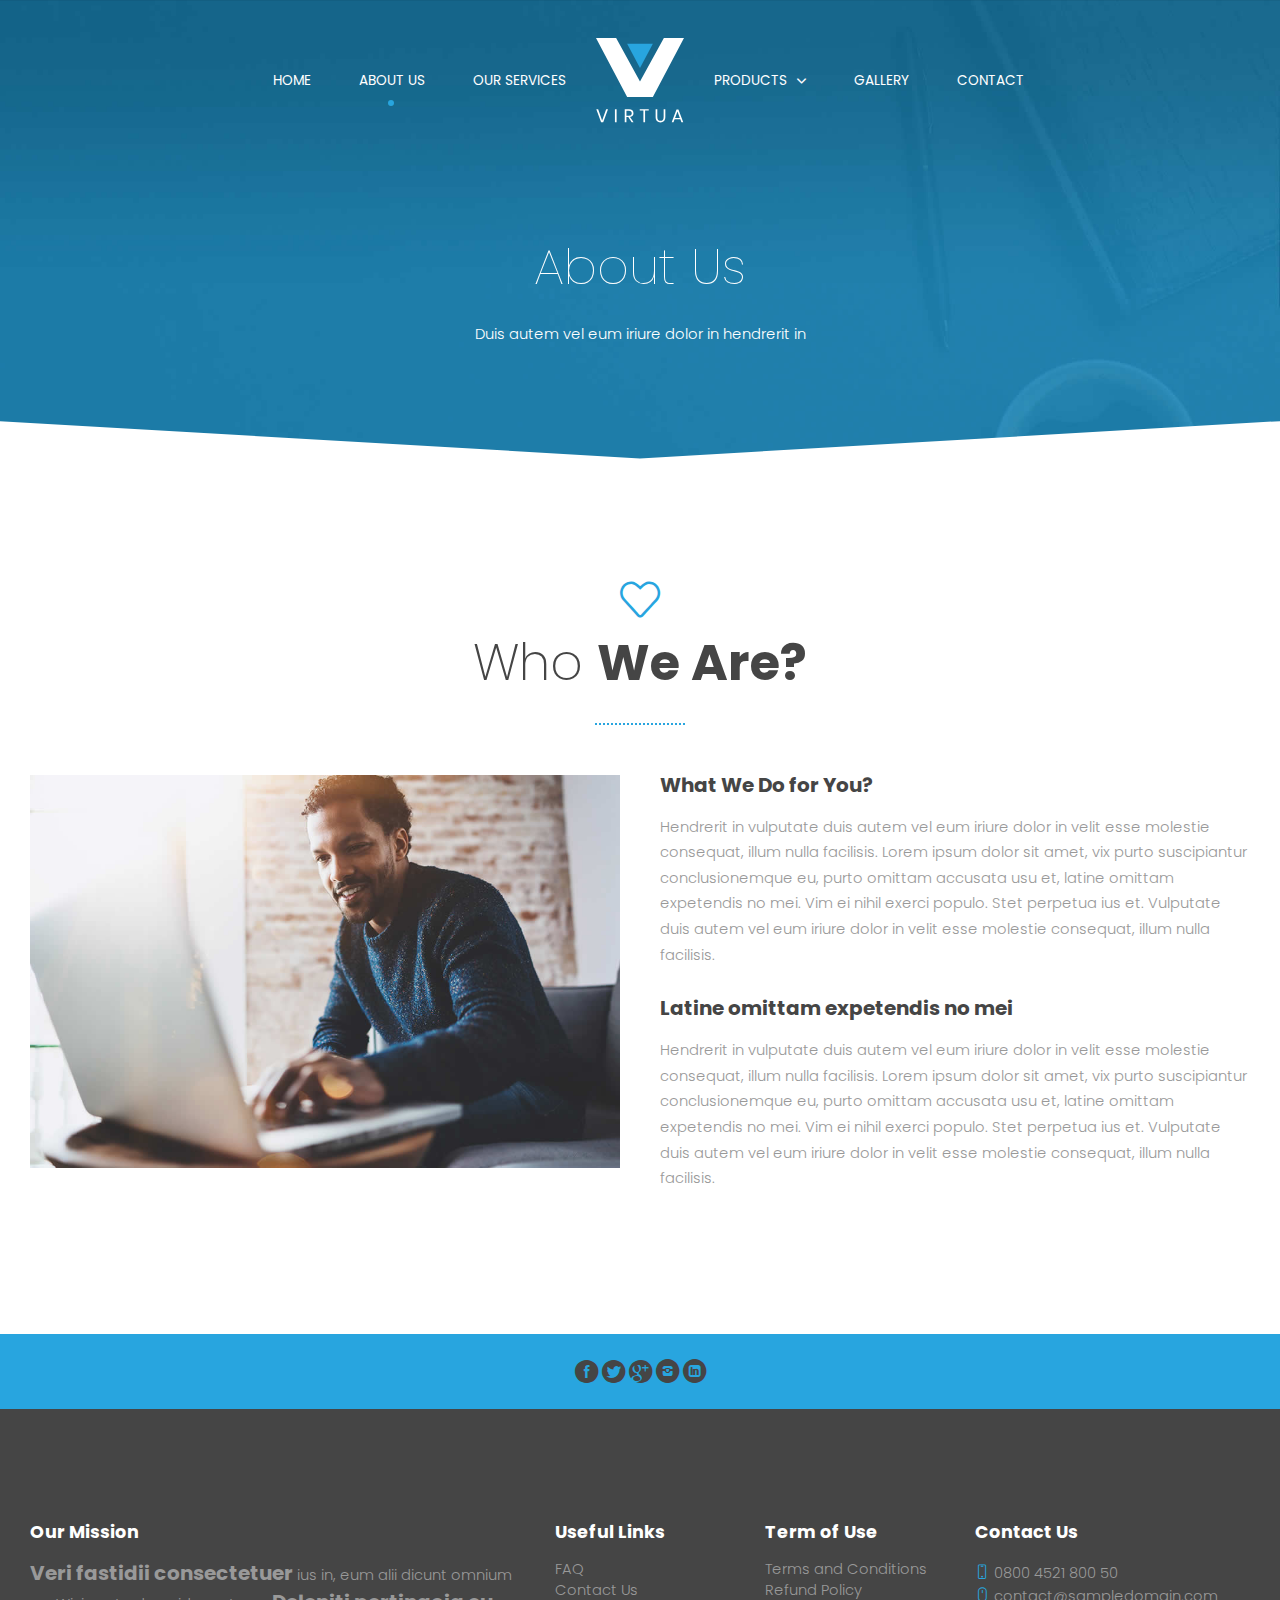
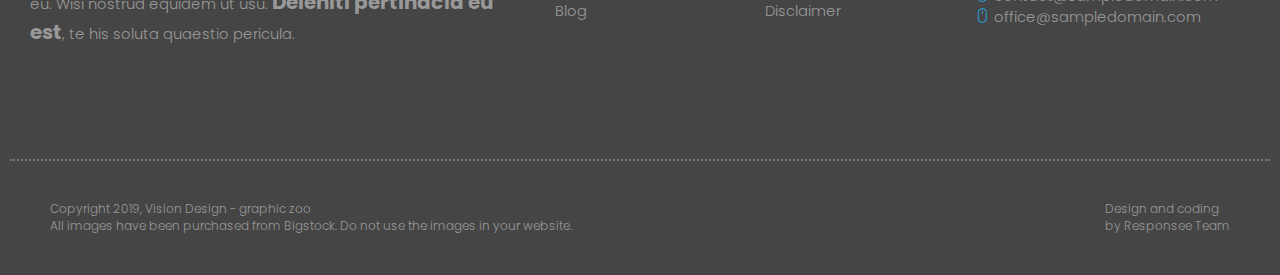
==== about-us.html @ e752de53 "Agrego los contenidos desarrollados hasta el momento" ====
<!DOCTYPE html>
<html lang="en-US">

<head>
    <meta charset="UTF-8">
    <meta name="viewport" content="width=device-width, initial-scale=1.0" />
    <title>Virtua - New Amazing HTML5 Template</title>
    <link rel="stylesheet" href="css/components.css">
    <link rel="stylesheet" href="css/icons.css">
    <link rel="stylesheet" href="css/responsee.css">
    <link rel="stylesheet" href="owl-carousel/owl.carousel.css">
    <link rel="stylesheet" href="owl-carousel/owl.theme.css">
    <link rel="stylesheet" href="css/lightcase.css">
    <!-- CUSTOM STYLE -->
    <link rel="stylesheet" href="css/template-style.css">
    <link href="https://fonts.googleapis.com/css?family=Poppins:100,200,300,400,700,900&amp;subset=latin-ext" rel="stylesheet">
    <script type="text/javascript" src="js/jquery-1.8.3.min.js"></script>
    <script type="text/javascript" src="js/jquery-ui.min.js"></script>
</head>

<body class="size-1280">
    <!-- HEADER -->
    <header role="banner" class="position-absolute">
        <!-- Top Navigation -->
        <nav class="background-transparent background-primary-dott full-width sticky">
            <div class="top-nav">
                <!-- mobile version logo -->
                <div class="logo hide-l hide-xl hide-xxl">
                    <a href="index.html" class="logo">
                        <!-- Logo White Version -->
                        <img class="logo-white" src="img/logo.svg" alt="">
                        <!-- Logo Dark Version -->
                        <img class="logo-dark" src="img/logo-dark.svg" alt="">
                    </a>
                </div>
                <p class="nav-text"></p>

                <!-- left menu items -->
                <div class="top-nav left-menu">
                    <ul class="right top-ul chevron">
                        <li><a href="index.html">Home</a></li>
                        <li><a href="about-us.html">About Us</a></li>
                        <li><a href="services.html">Our Services</a></li>
                    </ul>
                </div>

                <!-- logo -->
                <ul class="logo-menu">
                    <a href="index.html" class="logo">
                        <!-- Logo White Version -->
                        <img class="logo-white" src="img/logo.svg" alt="">
                        <!-- Logo Dark Version -->
                        <img class="logo-dark" src="img/logo-dark.svg" alt="">
                    </a>
                </ul>

                <!-- right menu items -->
                <div class="top-nav right-menu">
                    <ul class="top-ul chevron">
                        <li>
                            <a>Products</a>
                            <ul>
                                <li><a>Product 1</a></li>
                                <li><a>Product 2</a></li>
                            </ul>
                        </li>
                        <li><a href="gallery.html">Gallery</a></li>
                        <li><a href="contact.html">Contact</a></li>
                    </ul>
                </div>
            </div>
        </nav>
    </header>

    <!-- MAIN -->
    <main role="main">
        <article>
            <!-- Header -->
            <header class="section background-image text-center" style="background-image:url(img/img-05.jpg)">
                <h1 class="animated-element slow text-extra-thin text-white text-s-size-30 text-m-size-40 text-size-50 text-line-height-1 margin-bottom-30 margin-top-130">
                    About Us
                </h1>
                <p class="animated-element text-white">Duis autem vel eum iriure dolor in hendrerit in</p>

                <!-- white full width arrow object -->
                <img class="arrow-object" src="img/arrow-object-white.svg" alt="">
            </header>

            <!-- Section 1 -->
            <section class="section background-white">
                <div class="line text-center">
                    <i class="icon-sli-heart text-primary text-size-40"></i>
                    <h2 class="text-dark text-size-50 text-m-size-40">Who <b>We Are?</b></h2>
                    <hr class="break background-primary break-small break-center margin-bottom-50">
                </div>
                <div class="line">
                    <div class="margin2x">
                        <div class="m-12 l-6 margin-m-bottom-30">
                            <img src="img/img-01.jpg" alt="">
                        </div>
                        <div class="m-12 l-6">
                            <h3 class="animated-element text-strong text-size-20 text-line-height-1 margin-bottom-20">What We Do for You?</h3>
                            <p class="animated-element slow margin-bottom-30">Hendrerit in vulputate duis autem vel eum iriure dolor in velit esse molestie consequat, illum nulla facilisis. Lorem ipsum dolor sit amet, vix purto suscipiantur conclusionemque eu, purto omittam accusata usu et, latine omittam
                                expetendis no mei. Vim ei nihil exerci populo. Stet perpetua ius et. Vulputate duis autem vel eum iriure dolor in velit esse molestie consequat, illum nulla facilisis.
                            </p>

                            <h3 class="animated-element text-strong text-size-20 text-line-height-1 margin-bottom-20">Latine omittam expetendis no mei</h3>
                            <p class="animated-element slow margin-bottom-30">Hendrerit in vulputate duis autem vel eum iriure dolor in velit esse molestie consequat, illum nulla facilisis. Lorem ipsum dolor sit amet, vix purto suscipiantur conclusionemque eu, purto omittam accusata usu et, latine omittam
                                expetendis no mei. Vim ei nihil exerci populo. Stet perpetua ius et. Vulputate duis autem vel eum iriure dolor in velit esse molestie consequat, illum nulla facilisis.
                            </p>
                        </div>
                    </div>
                </div>
            </section>
        </article>
    </main>

    <!-- FOOTER -->
    <footer>
        <!-- Social -->
        <div class="background-primary padding text-center">
            <a href="/"><i class="icon-facebook_circle text-size-25 text-dark"></i></a>
            <a href="/"><i class="icon-twitter_circle text-size-25 text-dark"></i></a>
            <a href="/"><i class="icon-google_plus_circle text-size-25 text-dark"></i></a>
            <a href="/"><i class="icon-instagram_circle text-size-25 text-dark"></i></a>
            <a href="/"><i class="icon-linked_in_circle text-size-25 text-dark"></i></a>
        </div>
        <!-- Main Footer -->
        <section class="section background-dark">
            <div class="line">
                <div class="margin2x">
                    <div class="s-12 m-6 l-3 xl-5">
                        <h4 class="text-white text-strong">Our Mission</h4>
                        <p>
                            <b class="text-size-20">Veri fastidii consectetuer</b> ius in, eum alii dicunt omnium eu. Wisi nostrud equidem ut usu. <b class="text-size-20">Deleniti pertinacia eu est</b>, te his soluta quaestio pericula.
                        </p>
                    </div>
                    <div class="s-12 m-6 l-3 xl-2">
                        <h4 class="text-white text-strong margin-m-top-30">Useful Links</h4>
                        <a class="text-primary-hover" href="page.html">FAQ</a><br>
                        <a class="text-primary-hover" href="contact.html">Contact Us</a><br>
                        <a class="text-primary-hover" href="blog.html">Blog</a>
                    </div>
                    <div class="s-12 m-6 l-3 xl-2">
                        <h4 class="text-white text-strong margin-m-top-30">Term of Use</h4>
                        <a class="text-primary-hover" href="page.html">Terms and Conditions</a><br>
                        <a class="text-primary-hover" href="page.html">Refund Policy</a><br>
                        <a class="text-primary-hover" href="page.html">Disclaimer</a>
                    </div>
                    <div class="s-12 m-6 l-3 xl-3">
                        <h4 class="text-white text-strong margin-m-top-30">Contact Us</h4>
                        <p><i class="icon-sli-screen-smartphone text-primary"></i> 0800 4521 800 50</p>
                        <a class="text-primary-hover" href="mailto:contact@sampledomain.com"><i class="icon-sli-mouse text-primary"></i> contact@sampledomain.com</a><br>
                        <a class="text-primary-hover" href="mailto:office@sampledomain.com"><i class="icon-sli-mouse text-primary"></i> office@sampledomain.com</a>
                    </div>
                </div>
            </div>
        </section>
        <div class="background-dark">
            <div class="line">
                <hr class="break margin-top-bottom-0" style="border-color: #777;">
            </div>
        </div>
        <!-- Bottom Footer -->
        <section class="padding-2x background-dark full-width">
            <div class="line">
                <div class="s-12 l-6">
                    <p class="text-size-12">Copyright 2019, Vision Design - graphic zoo</p>
                    <p class="text-size-12">All images have been purchased from Bigstock. Do not use the images in your website.</p>
                </div>
                <div class="s-12 l-6">
                    <a class="right text-size-12 text-primary-hover" href="http://www.myresponsee.com" title="Responsee - lightweight responsive framework">Design and coding<br> by Responsee Team</a>
                </div>
            </div>
        </section>
    </footer>
    <script type="text/javascript" src="js/responsee.js"></script>
    <script type="text/javascript" src="owl-carousel/owl.carousel.js"></script>
    <script type="text/javascript" src="js/template-scripts.js"></script>
</body>

</html>
---- css/components.css ----
/*
 * Components CSS - v5 - 2016-07-08
 * https://www.myresponsee.com
 * Copyright 2018, Vision Design - graphic zoo
 * Free to use under the MIT license.
*/
/* Tabs */
.tab-item {
  background: none repeat scroll 0 0 #fff;
  display: none;
  padding: 1.25rem 0;
}
.tab-item.tab-active {
  display: block;
}
.tab-content > .tab-label {
  display: none;
}
.tab-nav > .tab-label {
  float:left;
}
a.tab-label, a.tab-label:link, a.tab-label:visited, a.tab-label:hover {
  background: none repeat scroll 0 0 #262626;
  color: #fff;
  margin-right: 1px;
  padding: 0.625rem 1.25rem;
  transition: background 0.20s linear 0s;
  -o-transition: background 0.20s linear 0s;
  -ms-transition: background 0.20s linear 0s;
  -moz-transition: background 0.20s linear 0s;
  -webkit-transition: background 0.20s linear 0s;
}
a.tab-label:hover,a.tab-label.active-btn {
  background: none repeat scroll 0 0 #999;
}
.tab-label.active-btn {
  cursor: default;
}
.tab-content {
  text-align: left;
}
@media screen and (max-width:768px) {    
  .tab-nav > .tab-label {
    margin: 0.5px 0;
    width: 100%;
  }
}
/* Custom forms */
form.customform input, form.customform select, form.customform textarea, form.customform button {
 font-size:0.9rem;
 font-family:inherit;
 margin-bottom:1.25rem;
} 
form.customform input, form.customform select {height: 2.7rem;}
form.customform input, form.customform textarea, form.customform select { 
 background: none repeat scroll 0 0 #F5F5F5;
 transition: background 0.20s linear 0s;
 -o-transition: background 0.20s linear 0s;
 -ms-transition: background 0.20s linear 0s;
 -moz-transition: background 0.20s linear 0s;
 -webkit-transition: background 0.20s linear 0s;
}
form.customform input:hover, form.customform textarea:hover, form.customform select:hover, form.customform input:focus, form.customform textarea:focus, form.customform select:focus {background: none repeat scroll 0 0 #fff;}
form.customform input, form.customform textarea, form.customform select {
 background: none repeat scroll 0 0 #F5F5F5;
 border: 1px solid #E0E0E0;
 padding: 0.625rem;
 width: 100%;
}
form.customform input[type="file"] {
 border: 1px solid #E0E0E0;
 height: auto;
 max-height: 2.7rem;
 min-height: 2.7rem;
 padding: 0.4rem;
 width: 100%;
}
form.customform input[type="radio"], form.customform input[type="checkbox"] {
 margin-right: 0.625rem;
 width:auto;
 padding:0;
 height:auto;
}
form.customform option {padding: 0.625rem;}
form.customform select[multiple="multiple"] {height: auto;}
form.customform button {
 width: 100%;
 background: none repeat scroll 0 0 #152732;
 border: 0 none;
 color: #fff;
 height: 2.7rem;
 padding: 0.625rem;
 cursor:pointer;
 width: 100%;
 transition: background 0.20s linear 0s;
 -o-transition: background 0.20s linear 0s;
 -ms-transition: background 0.20s linear 0s;
 -moz-transition: background 0.20s linear 0s;
 -webkit-transition: background 0.20s linear 0s;
}
/* Tooltip */
a.tooltip-container,.tooltip-container {
  border-bottom:1px dotted;
  border-bottom-color: color;
  cursor: help;
  font-weight: 600;
}
a .tooltip-content,.tooltip-content {
  background: #152732 none repeat scroll 0 0;
  color: #fff!important;
  border-radius: 3px;
  display: none;
  font-size: 0.8rem;
  font-weight: normal;
  line-height: 1.3rem;
  margin-top: -1.25rem;
  max-width: 300px;
  padding: 0.625rem;
  position: absolute;
  z-index: 10;
}
.tooltip-content::after {
  border-left: 9px solid transparent;
  border-right: 9px solid transparent;
  border-top: 7px solid #152732;
  bottom: -5px;
  clear: both;
  content: "";
  height: 0;
  left: 50%;
  margin-left: -5px;
  position: absolute;
  width: 0;
}
a.tooltip-content.tooltip-bottom,.tooltip-content.tooltip-bottom {
  margin-top: 1.25rem;
}
.tooltip-content.tooltip-bottom::after {
  border-left: 9px solid transparent;
  border-right: 9px solid transparent;
  border-top: 0;
  border-bottom: 7px solid #152732;
  top: -5px;
}
/* Buttons */
.button,a.button,a.button:link,a.button:active,a.button:visited {
  background: #777 none repeat scroll 0 0;
  border: 0;
  color: #fff;
  cursor: pointer;
  display: inline-block;
  font-size: 0.85rem;
  padding: 0.825rem 1rem;
  text-align: center;
  transition: all 0.20s linear 0s;
  -o-transition: all 0.20s linear 0s;
  -ms-transition: all 0.20s linear 0s;
  -moz-transition: all 0.20s linear 0s;
  -webkit-transition: all 0.20s linear 0s;
}
.button.rounded-btn {
  border-radius: 4px;
}
.button.rounded-full-btn {
  border-radius: 100px;
}
.button:hover {box-shadow: 0 0 10px 100px rgba(255,255,255,0.15) inset;}
.button.secondary-btn,a.button.secondary-btn,a.button.secondary-btn:link,a.button.secondary-btn:active,a.button.secondary-btn:visited {
  background: #444 none repeat scroll 0 0;
}
.button.cancel-btn,a.button.cancel-btn,a.button.cancel-btn:link,a.button.cancel-btn:active,a.button.cancel-btn:visited {
  background: #dc003a none repeat scroll 0 0;
}
.button.submit-btn,a.button.submit-btn,a.button.submit-btn:link,a.button.submit-btn:active,a.button.submit-btn:visited {
  background: #b4bf04 none repeat scroll 0 0;
}
.button.reload-btn,a.button.reload-btn,a.button.reload-btn:link,a.button.reload-btn:active,a.button.reload-btn:visited {
  background: #ff9800 none repeat scroll 0 0;
}
.button.disabled-btn {
  cursor: not-allowed!important;
  opacity: 0.2;
}
.button i {
  background: rgba(0, 0, 0, 0.1) none repeat scroll 0 0;
  border-radius: 27px;
  color: #fff!important;
  display: inline-block;
  font-size: 0.8rem;
  height: 27px;
  line-height: 27px;
  margin-right: 5px;
  width: 27px;
  transition: all 0.20s linear 0s;
  -o-transition: all 0.20s linear 0s;
  -ms-transition: all 0.20s linear 0s;
  -moz-transition: all 0.20s linear 0s;
  -webkit-transition: all 0.20s linear 0s;
}
.button:hover > i {
  background: rgba(0, 0, 0, 0.06) none repeat scroll 0 0;
}
---- css/icons.css ----
/* Icon font - MFG labs */
@font-face {
  font-family: 'mfg';
    src: url('../font/mfglabsiconset-webfont.eot');
    src: url('../font/mfglabsiconset-webfont.svg#mfg_labs_iconsetregular') format('svg'),
   		   url('../font/mfglabsiconset-webfont.eot?#iefix') format('embedded-opentype'),
         url('../font/mfglabsiconset-webfont.woff') format('woff'),
         url('../font/mfglabsiconset-webfont.ttf') format('truetype');
    font-weight: normal;
    font-style: normal;
}

.icon-cloud,
.icon-at,
.icon-plus,
.icon-minus,
.icon-arrow_up,
.icon-arrow_down,
.icon-arrow_right,
.icon-arrow_left,
.icon-chevron_down,
.icon-chevron_up,
.icon-chevron_right,
.icon-chevron_left,
.icon-reorder,
.icon-list,
.icon-reorder_square,
.icon-reorder_square_line,
.icon-coverflow,
.icon-coverflow_line,
.icon-pause,
.icon-play,
.icon-step_forward,
.icon-step_backward,
.icon-fast_forward,
.icon-fast_backward,
.icon-cloud_upload,
.icon-cloud_download,
.icon-data_science,
.icon-data_science_black,
.icon-globe,
.icon-globe_black,
.icon-math_ico,
.icon-math,
.icon-math_black,
.icon-paperplane_ico,
.icon-paperplane,
.icon-paperplane_black,
.icon-color_balance,
.icon-star,
.icon-star_half,
.icon-star_empty,
.icon-star_half_empty,
.icon-reload,
.icon-heart,
.icon-heart_broken,
.icon-hashtag,
.icon-reply,
.icon-retweet,
.icon-signin,
.icon-signout,
.icon-download,
.icon-upload,
.icon-placepin,
.icon-display_screen,
.icon-tablet,
.icon-smartphone,
.icon-connected_object,
.icon-lock,
.icon-unlock,
.icon-camera,
.icon-isight,
.icon-video_camera,
.icon-random,
.icon-message,
.icon-discussion,
.icon-calendar,
.icon-ringbell,
.icon-movie,
.icon-mail,
.icon-pen,
.icon-settings,
.icon-measure,
.icon-vector,
.icon-vector_pen,
.icon-mute_on,
.icon-mute_off,
.icon-home,
.icon-sheet,
.icon-arrow_big_right,
.icon-arrow_big_left,
.icon-arrow_big_down,
.icon-arrow_big_up,
.icon-dribbble_circle,
.icon-dribbble,
.icon-facebook_circle,
.icon-facebook,
.icon-git_circle_alt,
.icon-git_circle,
.icon-git,
.icon-octopus,
.icon-twitter_circle,
.icon-twitter,
.icon-google_plus_circle,
.icon-google_plus,
.icon-linked_in_circle,
.icon-linked_in,
.icon-instagram,
.icon-instagram_circle,
.icon-mfg_icon,
.icon-xing,
.icon-xing_circle,
.icon-mfg_icon_circle,
.icon-user,
.icon-user_male,
.icon-user_female,
.icon-users,
.icon-file_open,
.icon-file_close,
.icon-file_alt,
.icon-file_close_alt,
.icon-attachment,
.icon-check,
.icon-cross_mark,
.icon-cancel_circle,
.icon-check_circle,
.icon-magnifying,
.icon-inbox,
.icon-clock,
.icon-stopwatch,
.icon-hourglass,
.icon-trophy,
.icon-unlock_alt,
.icon-lock_alt,
.icon-arrow_doubled_right,
.icon-arrow_doubled_left,
.icon-arrow_doubled_down,
.icon-arrow_doubled_up,
.icon-link,
.icon-warning,
.icon-warning_alt,
.icon-magnifying_plus,
.icon-magnifying_minus,
.icon-white_question,
.icon-black_question,
.icon-stop,
.icon-share,
.icon-eye,
.icon-trash_can,
.icon-hard_drive,
.icon-information_black,
.icon-information_white,
.icon-printer,
.icon-letter,
.icon-soundcloud,
.icon-soundcloud_circle,
.icon-anchor,
.icon-female_sign,
.icon-male_sign,
.icon-joystick,
.icon-high_voltage,
.icon-fire,
.icon-newspaper,
.icon-chart,
.icon-spread,
.icon-spinner_1,
.icon-spinner_2,
.icon-chart_alt,
.icon-label,
.icon-brush,
.icon-refresh,
.icon-node,
.icon-node_2,
.icon-node_3,
.icon-link_2_nodes,
.icon-link_3_nodes,
.icon-link_loop_nodes,
.icon-node_size,
.icon-node_color,
.icon-layout_directed,
.icon-layout_radial,
.icon-layout_hierarchical,
.icon-node_link_direction,
.icon-node_link_short_path,
.icon-node_cluster,
.icon-display_graph,
.icon-node_link_weight,
.icon-more_node_links,
.icon-node_shape,
.icon-node_icon,
.icon-node_text,
.icon-node_link_text,
.icon-node_link_color,
.icon-node_link_shape,
.icon-credit_card,
.icon-disconnect,
.icon-graph,
.icon-new_user {
  font-family: 'mfg';
  font-style: normal;
  font-variant: normal;
  font-weight: normal;
  color:#e3e3e3;
  speak: none; 
  text-transform: none;
  /* Better Font Rendering =========== */
  -webkit-font-smoothing: antialiased;
  -moz-osx-font-smoothing: grayscale;
}
.icon2x {font-size: 2rem;}
.icon3x {font-size: 3rem;}

.icon-cloud:before { content: "\2601"; }
.icon-at:before { content: "\0040"; }
.icon-plus:before { content: "\002B"; }
.icon-minus:before { content: "\2212"; }
.icon-arrow_up:before { content: "\2191"; }
.icon-arrow_down:before { content: "\2193"; }
.icon-arrow_right:before { content: "\2192"; }
.icon-arrow_left:before { content: "\2190"; }
.icon-chevron_down:before { content: "\f004"; }
.icon-chevron_up:before { content: "\f005"; }
.icon-chevron_right:before { content: "\f006"; }
.icon-chevron_left:before { content: "\f007"; }
.icon-reorder:before { content: "\f008"; }
.icon-list:before { content: "\f009"; }
.icon-reorder_square:before { content: "\f00a"; }
.icon-reorder_square_line:before { content: "\f00b"; }
.icon-coverflow:before { content: "\f00c"; }
.icon-coverflow_line:before { content: "\f00d"; }
.icon-pause:before { content: "\f00e"; }
.icon-play:before { content: "\f00f"; }
.icon-step_forward:before { content: "\f010"; }
.icon-step_backward:before { content: "\f011"; }
.icon-fast_forward:before { content: "\f012"; }
.icon-fast_backward:before { content: "\f013"; }
.icon-cloud_upload:before { content: "\f014"; }
.icon-cloud_download:before { content: "\f015"; }
.icon-data_science:before { content: "\f016"; }
.icon-data_science_black:before { content: "\f017"; }
.icon-globe:before { content: "\f018"; }
.icon-globe_black:before { content: "\f019"; }
.icon-math_ico:before { content: "\f01a"; }
.icon-math:before { content: "\f01b"; }
.icon-math_black:before { content: "\f01c"; }
.icon-paperplane_ico:before { content: "\f01d"; }
.icon-paperplane:before { content: "\f01e"; }
.icon-paperplane_black:before { content: "\f01f"; }
.icon-color_balance:before { content: "\f020"; }
.icon-star:before { content: "\2605"; }
.icon-star_half:before { content: "\f022"; }
.icon-star_empty:before { content: "\2606"; }
.icon-star_half_empty:before { content: "\f024"; }
.icon-reload:before { content: "\f025"; }
.icon-heart:before { content: "\2665"; }
.icon-heart_broken:before { content: "\f028"; }
.icon-hashtag:before { content: "\f029"; }
.icon-reply:before { content: "\f02a"; }
.icon-retweet:before { content: "\f02b"; }
.icon-signin:before { content: "\f02c"; }
.icon-signout:before { content: "\f02d"; }
.icon-download:before { content: "\f02e"; }
.icon-upload:before { content: "\f02f"; }
.icon-placepin:before { content: "\f031"; }
.icon-display_screen:before { content: "\f032"; }
.icon-tablet:before { content: "\f033"; }
.icon-smartphone:before { content: "\f034"; }
.icon-connected_object:before { content: "\f035"; }
.icon-lock:before { content: "\F512"; }
.icon-unlock:before { content: "\F513"; }
.icon-camera:before { content: "\F4F7"; }
.icon-isight:before { content: "\f039"; }
.icon-video_camera:before { content: "\f03a"; }
.icon-random:before { content: "\f03b"; }
.icon-message:before { content: "\F4AC"; }
.icon-discussion:before { content: "\f03d"; }
.icon-calendar:before { content: "\F4C5"; }
.icon-ringbell:before { content: "\f03f"; }
.icon-movie:before { content: "\f040"; }
.icon-mail:before { content: "\2709"; }
.icon-pen:before { content: "\270F"; }
.icon-settings:before { content: "\9881"; }
.icon-measure:before { content: "\f044"; }
.icon-vector:before { content: "\f045"; }
.icon-vector_pen:before { content: "\2712"; }
.icon-mute_on:before { content: "\f047"; }
.icon-mute_off:before { content: "\f048"; }
.icon-home:before { content: "\2302"; }
.icon-sheet:before { content: "\f04a"; }
.icon-arrow_big_right:before { content: "\21C9"; }
.icon-arrow_big_left:before { content: "\21C7"; }
.icon-arrow_big_down:before { content: "\21CA"; }
.icon-arrow_big_up:before { content: "\21C8"; }
.icon-dribbble_circle:before { content: "\f04f"; }
.icon-dribbble:before { content: "\f050"; }
.icon-facebook_circle:before { content: "\f051"; }
.icon-facebook:before { content: "\f052"; }
.icon-git_circle_alt:before { content: "\f053"; }
.icon-git_circle:before { content: "\f054"; }
.icon-git:before { content: "\f055"; }
.icon-octopus:before { content: "\f056"; }
.icon-twitter_circle:before { content: "\f057"; }
.icon-twitter:before { content: "\f058"; }
.icon-google_plus_circle:before { content: "\f059"; }
.icon-google_plus:before { content: "\f05a"; }
.icon-linked_in_circle:before { content: "\f05b"; }
.icon-linked_in:before { content: "\f05c"; }
.icon-instagram:before { content: "\f05d"; }
.icon-instagram_circle:before { content: "\f05e"; }
.icon-mfg_icon:before { content: "\f05f"; }
.icon-xing:before { content: "\F532"; }
.icon-xing_circle:before { content: "\F533"; }
.icon-mfg_icon_circle:before { content: "\f060"; }
.icon-user:before { content: "\f061"; }
.icon-user_male:before { content: "\f062"; }
.icon-user_female:before { content: "\f063"; }
.icon-users:before { content: "\f064"; }
.icon-file_open:before { content: "\F4C2"; }
.icon-file_close:before { content: "\f067"; }
.icon-file_alt:before { content: "\f068"; }
.icon-file_close_alt:before { content: "\f069"; }
.icon-attachment:before { content: "\f06a"; }
.icon-check:before { content: "\2713"; }
.icon-cross_mark:before { content: "\274C"; }
.icon-cancel_circle:before { content: "\F06E"; }
.icon-check_circle:before { content: "\f06d"; }
.icon-magnifying:before { content: "\F50D"; }
.icon-inbox:before { content: "\f070"; }
.icon-clock:before { content: "\23F2"; }
.icon-stopwatch:before { content: "\23F1"; }
.icon-hourglass:before { content: "\231B"; }
.icon-trophy:before { content: "\f074"; }
.icon-unlock_alt:before { content: "\F075"; }
.icon-lock_alt:before { content: "\F510"; }
.icon-arrow_doubled_right:before { content: "\21D2"; }
.icon-arrow_doubled_left:before { content: "\21D0"; }
.icon-arrow_doubled_down:before { content: "\21D3"; }
.icon-arrow_doubled_up:before { content: "\21D1"; }
.icon-link:before { content: "\f07B"; }
.icon-warning:before { content: "\2757"; }
.icon-warning_alt:before { content: "\2755"; }
.icon-magnifying_plus:before { content: "\f07E"; }
.icon-magnifying_minus:before { content: "\f07F"; }
.icon-white_question:before { content: "\2754"; }
.icon-black_question:before { content: "\2753"; }
.icon-stop:before { content: "\f080"; }
.icon-share:before { content: "\f081"; }
.icon-eye:before { content: "\f082"; }
.icon-trash_can:before { content: "\f083"; }
.icon-hard_drive:before { content: "\f084"; }
.icon-information_black:before { content: "\f085"; }
.icon-information_white:before { content: "\f086"; }
.icon-printer:before { content: "\f087"; }
.icon-letter:before { content: "\f088"; }
.icon-soundcloud:before { content: "\f089"; }
.icon-soundcloud_circle:before { content: "\f08A"; }
.icon-anchor:before { content: "\2693"; }
.icon-female_sign:before { content: "\2640"; }
.icon-male_sign:before { content: "\2642"; }
.icon-joystick:before { content: "\F514"; }
.icon-high_voltage:before { content: "\26A1"; }
.icon-fire:before { content: "\F525"; }
.icon-newspaper:before { content: "\F4F0"; }
.icon-chart:before { content: "\F526"; }
.icon-spread:before { content: "\F527"; }
.icon-spinner_1:before { content: "\F528"; }
.icon-spinner_2:before { content: "\F529"; }
.icon-chart_alt:before { content: "\F530"; }
.icon-label:before { content: "\F531"; }
.icon-brush:before { content: "\E000"; }
.icon-refresh:before { content: "\E001"; }
.icon-node:before { content: "\E002"; }
.icon-node_2:before { content: "\E003"; }
.icon-node_3:before { content: "\E004"; }
.icon-link_2_nodes:before { content: "\E005"; }
.icon-link_3_nodes:before { content: "\E006"; }
.icon-link_loop_nodes:before { content: "\E007"; }
.icon-node_size:before { content: "\E008"; }
.icon-node_color:before { content: "\E009"; }
.icon-layout_directed:before { content: "\E010"; }
.icon-layout_radial:before { content: "\E011"; }
.icon-layout_hierarchical:before { content: "\E012"; }
.icon-node_link_direction:before { content: "\E013"; }
.icon-node_link_short_path:before { content: "\E014"; }
.icon-node_cluster:before { content: "\E015"; }
.icon-display_graph:before { content: "\E016"; }
.icon-node_link_weight:before { content: "\E017"; }
.icon-more_node_links:before { content: "\E018"; }
.icon-node_shape:before { content: "\E00A"; }
.icon-node_icon:before { content: "\E00B"; }
.icon-node_text:before { content: "\E00C"; }
.icon-node_link_text:before { content: "\E00D"; }
.icon-node_link_color:before { content: "\E00E"; }
.icon-node_link_shape:before { content: "\E00F"; }
.icon-credit_card:before { content: "\F4B3"; }
.icon-disconnect:before { content: "\F534"; }
.icon-graph:before { content: "\F535"; }
.icon-new_user:before { content: "\F536"; }


/* Icon font - Simple Line Icons */
@font-face {
  font-family: 'sli';
  src: url('../font/Simple-Line-Icons.eot?v=2.2.2');
  src: url('../font/Simple-Line-Icons.eot?v=2.2.2#iefix') format('embedded-opentype'), url('../font/Simple-Line-Icons.ttf?v=2.2.2') format('truetype'), url('../font/Simple-Line-Icons.woff2?v=2.2.2') format('woff2'), url('../font/Simple-Line-Icons.woff?v=2.2.2') format('woff'), url('../font/Simple-Line-Icons.svg?v=2.2.2#simple-line-icons') format('svg');
  font-weight: normal;
  font-style: normal;
}

.icon-sli-user,
.icon-sli-people,
.icon-sli-user-female,
.icon-sli-user-follow,
.icon-sli-user-following,
.icon-sli-user-unfollow,
.icon-sli-login,
.icon-sli-logout,
.icon-sli-emotsmile,
.icon-sli-phone,
.icon-sli-call-end,
.icon-sli-call-in,
.icon-sli-call-out,
.icon-sli-map,
.icon-sli-location-pin,
.icon-sli-direction,
.icon-sli-directions,
.icon-sli-compass,
.icon-sli-layers,
.icon-sli-menu,
.icon-sli-list,
.icon-sli-options-vertical,
.icon-sli-options,
.icon-sli-arrow-down,
.icon-sli-arrow-left,
.icon-sli-arrow-right,
.icon-sli-arrow-up,
.icon-sli-arrow-up-circle,
.icon-sli-arrow-left-circle,
.icon-sli-arrow-right-circle,
.icon-sli-arrow-down-circle,
.icon-sli-check,
.icon-sli-clock,
.icon-sli-plus,
.icon-sli-minus,
.icon-sli-close,
.icon-sli-organization,
.icon-sli-trophy,
.icon-sli-screen-smartphone,
.icon-sli-screen-desktop,
.icon-sli-plane,
.icon-sli-notebook,
.icon-sli-mustache,
.icon-sli-mouse,
.icon-sli-magnet,
.icon-sli-energy,
.icon-sli-disc,
.icon-sli-cursor,
.icon-sli-cursor-move,
.icon-sli-crop,
.icon-sli-chemistry,
.icon-sli-speedometer,
.icon-sli-shield,
.icon-sli-screen-tablet,
.icon-sli-magic-wand,
.icon-sli-hourglass,
.icon-sli-graduation,
.icon-sli-ghost,
.icon-sli-game-controller,
.icon-sli-fire,
.icon-sli-eyeglass,
.icon-sli-envelope-open,
.icon-sli-envelope-letter,
.icon-sli-bell,
.icon-sli-badge,
.icon-sli-anchor,
.icon-sli-wallet,
.icon-sli-vector,
.icon-sli-speech,
.icon-sli-puzzle,
.icon-sli-printer,
.icon-sli-present,
.icon-sli-playlist,
.icon-sli-pin,
.icon-sli-picture,
.icon-sli-handbag,
.icon-sli-globe-alt,
.icon-sli-globe,
.icon-sli-folder-alt,
.icon-sli-folder,
.icon-sli-film,
.icon-sli-feed,
.icon-sli-drop,
.icon-sli-drawer,
.icon-sli-docs,
.icon-sli-doc,
.icon-sli-diamond,
.icon-sli-cup,
.icon-sli-calculator,
.icon-sli-bubbles,
.icon-sli-briefcase,
.icon-sli-book-open,
.icon-sli-basket-loaded,
.icon-sli-basket,
.icon-sli-bag,
.icon-sli-action-undo,
.icon-sli-action-redo,
.icon-sli-wrench,
.icon-sli-umbrella,
.icon-sli-trash,
.icon-sli-tag,
.icon-sli-support,
.icon-sli-frame,
.icon-sli-size-fullscreen,
.icon-sli-size-actual,
.icon-sli-shuffle,
.icon-sli-share-alt,
.icon-sli-share,
.icon-sli-rocket,
.icon-sli-question,
.icon-sli-pie-chart,
.icon-sli-pencil,
.icon-sli-note,
.icon-sli-loop,
.icon-sli-home,
.icon-sli-grid,
.icon-sli-graph,
.icon-sli-microphone,
.icon-sli-music-tone-alt,
.icon-sli-music-tone,
.icon-sli-earphones-alt,
.icon-sli-earphones,
.icon-sli-equalizer,
.icon-sli-like,
.icon-sli-dislike,
.icon-sli-control-start,
.icon-sli-control-rewind,
.icon-sli-control-play,
.icon-sli-control-pause,
.icon-sli-control-forward,
.icon-sli-control-end,
.icon-sli-volume-1,
.icon-sli-volume-2,
.icon-sli-volume-off,
.icon-sli-calendar,
.icon-sli-bulb,
.icon-sli-chart,
.icon-sli-ban,
.icon-sli-bubble,
.icon-sli-camrecorder,
.icon-sli-camera,
.icon-sli-cloud-download,
.icon-sli-cloud-upload,
.icon-sli-envelope,
.icon-sli-eye,
.icon-sli-flag,
.icon-sli-heart,
.icon-sli-info,
.icon-sli-key,
.icon-sli-link,
.icon-sli-lock,
.icon-sli-lock-open,
.icon-sli-magnifier,
.icon-sli-magnifier-add,
.icon-sli-magnifier-remove,
.icon-sli-paper-clip,
.icon-sli-paper-plane,
.icon-sli-power,
.icon-sli-refresh,
.icon-sli-reload,
.icon-sli-settings,
.icon-sli-star,
.icon-sli-symbol-female,
.icon-sli-symbol-male,
.icon-sli-target,
.icon-sli-credit-card,
.icon-sli-paypal,
.icon-sli-social-tumblr,
.icon-sli-social-twitter,
.icon-sli-social-facebook,
.icon-sli-social-instagram,
.icon-sli-social-linkedin,
.icon-sli-social-pinterest,
.icon-sli-social-github,
.icon-sli-social-google,
.icon-sli-social-reddit,
.icon-sli-social-skype,
.icon-sli-social-dribbble,
.icon-sli-social-behance,
.icon-sli-social-foursqare,
.icon-sli-social-soundcloud,
.icon-sli-social-spotify,
.icon-sli-social-stumbleupon,
.icon-sli-social-youtube,
.icon-sli-social-dropbox {
  font-family: 'sli';
  font-style: normal;  
  font-variant: normal;
  font-weight: normal;
  color:#e3e3e3;
  speak: none;
  text-transform: none;
  /* Better Font Rendering =========== */
  -webkit-font-smoothing: antialiased;
  -moz-osx-font-smoothing: grayscale;
}
.icon-sli-user:before { content: "\e005"; }
.icon-sli-people:before { content: "\e001"; }
.icon-sli-user-female:before { content: "\e000"; }
.icon-sli-user-follow:before { content: "\e002"; }
.icon-sli-user-following:before { content: "\e003"; }
.icon-sli-user-unfollow:before { content: "\e004"; }
.icon-sli-login:before { content: "\e066"; }
.icon-sli-logout:before { content: "\e065"; }
.icon-sli-emotsmile:before { content: "\e021"; }
.icon-sli-phone:before { content: "\e600"; }
.icon-sli-call-end:before { content: "\e048"; }
.icon-sli-call-in:before { content: "\e047"; }
.icon-sli-call-out:before { content: "\e046"; }
.icon-sli-map:before { content: "\e033"; }
.icon-sli-location-pin:before { content: "\e096"; }
.icon-sli-direction:before { content: "\e042"; }
.icon-sli-directions:before { content: "\e041"; }
.icon-sli-compass:before { content: "\e045"; }
.icon-sli-layers:before { content: "\e034"; }
.icon-sli-menu:before { content: "\e601"; }
.icon-sli-list:before { content: "\e067"; }
.icon-sli-options-vertical:before { content: "\e602"; }
.icon-sli-options:before { content: "\e603"; }
.icon-sli-arrow-down:before { content: "\e604"; }
.icon-sli-arrow-left:before { content: "\e605"; }
.icon-sli-arrow-right:before { content: "\e606"; }
.icon-sli-arrow-up:before { content: "\e607"; }
.icon-sli-arrow-up-circle:before { content: "\e078"; }
.icon-sli-arrow-left-circle:before { content: "\e07a"; }
.icon-sli-arrow-right-circle:before { content: "\e079"; }
.icon-sli-arrow-down-circle:before { content: "\e07b"; }
.icon-sli-check:before { content: "\e080"; }
.icon-sli-clock:before { content: "\e081"; }
.icon-sli-plus:before { content: "\e095"; }
.icon-sli-minus:before { content: "\e615"; }
.icon-sli-close:before { content: "\e082"; }
.icon-sli-organization:before { content: "\e616"; }

.icon-sli-trophy:before { content: "\e006"; }
.icon-sli-screen-smartphone:before { content: "\e010"; }
.icon-sli-screen-desktop:before { content: "\e011"; }
.icon-sli-plane:before { content: "\e012"; }
.icon-sli-notebook:before { content: "\e013"; }
.icon-sli-mustache:before { content: "\e014"; }
.icon-sli-mouse:before { content: "\e015"; }
.icon-sli-magnet:before { content: "\e016"; }
.icon-sli-energy:before { content: "\e020"; }
.icon-sli-disc:before { content: "\e022"; }
.icon-sli-cursor:before { content: "\e06e"; }
.icon-sli-cursor-move:before { content: "\e023"; }
.icon-sli-crop:before { content: "\e024"; }
.icon-sli-chemistry:before { content: "\e026"; }
.icon-sli-speedometer:before { content: "\e007"; }
.icon-sli-shield:before { content: "\e00e"; }
.icon-sli-screen-tablet:before { content: "\e00f"; }
.icon-sli-magic-wand:before { content: "\e017"; }
.icon-sli-hourglass:before { content: "\e018"; }
.icon-sli-graduation:before { content: "\e019"; }
.icon-sli-ghost:before { content: "\e01a"; }
.icon-sli-game-controller:before { content: "\e01b"; }
.icon-sli-fire:before { content: "\e01c"; }
.icon-sli-eyeglass:before { content: "\e01d"; }
.icon-sli-envelope-open:before { content: "\e01e"; }
.icon-sli-envelope-letter:before { content: "\e01f"; }
.icon-sli-bell:before { content: "\e027"; }
.icon-sli-badge:before { content: "\e028"; }
.icon-sli-anchor:before { content: "\e029"; }
.icon-sli-wallet:before { content: "\e02a"; }
.icon-sli-vector:before { content: "\e02b"; }
.icon-sli-speech:before { content: "\e02c"; }
.icon-sli-puzzle:before { content: "\e02d"; }
.icon-sli-printer:before { content: "\e02e"; }
.icon-sli-present:before { content: "\e02f"; }
.icon-sli-playlist:before { content: "\e030"; }
.icon-sli-pin:before { content: "\e031"; }
.icon-sli-picture:before { content: "\e032"; }
.icon-sli-handbag:before { content: "\e035"; }
.icon-sli-globe-alt:before { content: "\e036"; }
.icon-sli-globe:before { content: "\e037"; }
.icon-sli-folder-alt:before { content: "\e039"; }
.icon-sli-folder:before { content: "\e089"; }
.icon-sli-film:before { content: "\e03a"; }
.icon-sli-feed:before { content: "\e03b"; }
.icon-sli-drop:before { content: "\e03e"; }
.icon-sli-drawer:before { content: "\e03f"; }
.icon-sli-docs:before { content: "\e040"; }
.icon-sli-doc:before { content: "\e085"; }
.icon-sli-diamond:before { content: "\e043"; }
.icon-sli-cup:before { content: "\e044"; }
.icon-sli-calculator:before { content: "\e049"; }
.icon-sli-bubbles:before { content: "\e04a"; }
.icon-sli-briefcase:before { content: "\e04b"; }
.icon-sli-book-open:before { content: "\e04c"; }
.icon-sli-basket-loaded:before { content: "\e04d"; }
.icon-sli-basket:before { content: "\e04e"; }
.icon-sli-bag:before { content: "\e04f"; }
.icon-sli-action-undo:before { content: "\e050"; }
.icon-sli-action-redo:before { content: "\e051"; }
.icon-sli-wrench:before { content: "\e052"; }
.icon-sli-umbrella:before { content: "\e053"; }
.icon-sli-trash:before { content: "\e054"; }
.icon-sli-tag:before { content: "\e055"; }
.icon-sli-support:before { content: "\e056"; }
.icon-sli-frame:before { content: "\e038"; }
.icon-sli-size-fullscreen:before { content: "\e057"; }
.icon-sli-size-actual:before { content: "\e058"; }
.icon-sli-shuffle:before { content: "\e059"; }
.icon-sli-share-alt:before { content: "\e05a"; }
.icon-sli-share:before { content: "\e05b"; }
.icon-sli-rocket:before { content: "\e05c"; }
.icon-sli-question:before { content: "\e05d"; }
.icon-sli-pie-chart:before { content: "\e05e"; }
.icon-sli-pencil:before { content: "\e05f"; }
.icon-sli-note:before { content: "\e060"; }
.icon-sli-loop:before { content: "\e064"; }
.icon-sli-home:before { content: "\e069"; }
.icon-sli-grid:before { content: "\e06a"; }
.icon-sli-graph:before { content: "\e06b"; }
.icon-sli-microphone:before { content: "\e063"; }
.icon-sli-music-tone-alt:before { content: "\e061"; }
.icon-sli-music-tone:before { content: "\e062"; }
.icon-sli-earphones-alt:before { content: "\e03c"; }
.icon-sli-earphones:before { content: "\e03d"; }
.icon-sli-equalizer:before { content: "\e06c"; }
.icon-sli-like:before { content: "\e068"; }
.icon-sli-dislike:before { content: "\e06d"; }
.icon-sli-control-start:before { content: "\e06f"; }
.icon-sli-control-rewind:before { content: "\e070"; }
.icon-sli-control-play:before { content: "\e071"; }
.icon-sli-control-pause:before { content: "\e072"; }
.icon-sli-control-forward:before { content: "\e073"; }
.icon-sli-control-end:before { content: "\e074"; }
.icon-sli-volume-1:before { content: "\e09f"; }
.icon-sli-volume-2:before { content: "\e0a0"; }
.icon-sli-volume-off:before { content: "\e0a1"; }
.icon-sli-calendar:before { content: "\e075"; }
.icon-sli-bulb:before { content: "\e076"; }
.icon-sli-chart:before { content: "\e077"; }
.icon-sli-ban:before { content: "\e07c"; }
.icon-sli-bubble:before { content: "\e07d"; }
.icon-sli-camrecorder:before { content: "\e07e"; }
.icon-sli-camera:before { content: "\e07f"; }
.icon-sli-cloud-download:before { content: "\e083"; }
.icon-sli-cloud-upload:before { content: "\e084"; }
.icon-sli-envelope:before { content: "\e086"; }
.icon-sli-eye:before { content: "\e087"; }
.icon-sli-flag:before { content: "\e088"; }
.icon-sli-heart:before { content: "\e08a"; }
.icon-sli-info:before { content: "\e08b"; }
.icon-sli-key:before { content: "\e08c"; }
.icon-sli-link:before { content: "\e08d"; }
.icon-sli-lock:before { content: "\e08e"; }
.icon-sli-lock-open:before { content: "\e08f"; }
.icon-sli-magnifier:before { content: "\e090"; }
.icon-sli-magnifier-add:before { content: "\e091"; }
.icon-sli-magnifier-remove:before { content: "\e092"; }
.icon-sli-paper-clip:before { content: "\e093"; }
.icon-sli-paper-plane:before { content: "\e094"; }
.icon-sli-power:before { content: "\e097"; }
.icon-sli-refresh:before { content: "\e098"; }
.icon-sli-reload:before { content: "\e099"; }
.icon-sli-settings:before { content: "\e09a"; }
.icon-sli-star:before { content: "\e09b"; }
.icon-sli-symbol-female:before { content: "\e09c"; }
.icon-sli-symbol-male:before { content: "\e09d"; }
.icon-sli-target:before { content: "\e09e"; }
.icon-sli-credit-card:before { content: "\e025"; }
.icon-sli-paypal:before { content: "\e608"; }
.icon-sli-social-tumblr:before { content: "\e00a"; }
.icon-sli-social-twitter:before { content: "\e009"; }
.icon-sli-social-facebook:before { content: "\e00b"; }
.icon-sli-social-instagram:before { content: "\e609"; }
.icon-sli-social-linkedin:before { content: "\e60a"; }
.icon-sli-social-pinterest:before { content: "\e60b"; }
.icon-sli-social-github:before { content: "\e60c"; }
.icon-sli-social-google:before { content: "\e60d"; }
.icon-sli-social-reddit:before { content: "\e60e"; }
.icon-sli-social-skype:before { content: "\e60f"; }
.icon-sli-social-dribbble:before { content: "\e00d"; }
.icon-sli-social-behance:before { content: "\e610"; }
.icon-sli-social-foursqare:before { content: "\e611"; }
.icon-sli-social-soundcloud:before { content: "\e612"; }
.icon-sli-social-spotify:before { content: "\e613"; }
.icon-sli-social-stumbleupon:before { content: "\e614"; }
.icon-sli-social-youtube:before { content: "\e008"; }
.icon-sli-social-dropbox:before { content: "\e00c"; }
---- css/responsee.css ----
/*
 * Responsee CSS - v5 - 2018-01-06
 * https://www.myresponsee.com
 * Copyright 2018, Vision Design - graphic zoo
 * Free to use under the MIT license.
*/
* {  
  -webkit-box-sizing:border-box;
  -moz-box-sizing:border-box;
  box-sizing:border-box;
  margin:0;	
}
body {
  background:none repeat scroll 0 0 #eeeeee;
  font-size:16px;
  font-family:"Open Sans",Arial,sans-serif;
  color:#444;
}
h1,h2,h3,h4,h5,h6 {
  color:#152732;
  font-weight: normal;
  line-height: 1.3;
  margin:0.5rem 0;  
}
h1 {font-size:2.7rem;}
h2 {font-size:2.2rem;}  
h3 {font-size:1.8rem;}  
h4 {font-size:1.4rem;}  
h5 {font-size:1.1rem;}  
h6 {font-size:0.9rem;}    
a, a:link, a:visited, a:hover, a:active {
  text-decoration:none;
  color:#9BB800;
  transition:color 0.20s linear 0s;
  -o-transition:color 0.20s linear 0s;
  -ms-transition:color 0.20s linear 0s;
  -moz-transition:color 0.20s linear 0s;
  -webkit-transition:color 0.20s linear 0s;
}  
a:hover {color:#B6C900;}
p,li,dl,blockquote,table,kbd {
  font-size: 0.85rem;
  line-height: 1.6;
}
b,strong {font-weight:700;}
.text-center {text-align:center!important;}
.text-right {text-align:right!important;}
img {
  border:0;
  display:block;
  height:auto;
  max-width:100%;
  width:auto;
}
.owl-item img, .full-img {
  max-width: none;
  width:100%;
}
.owl-nav div {font-family: "mfg";}  
table {
  background:none repeat scroll 0 0 #fff;
  border:1px solid #f0f0f0;
  border-collapse:collapse;
  border-spacing:0;
  text-align:left;
  width:100%;
}
table tr td, table tr th {padding:0.625rem;}
table tfoot, table thead,table tr:nth-of-type(2n) {background:none repeat scroll 0 0 #f0f0f0;}
th,table tr:nth-of-type(2n) td {border-right:1px solid #fff;}
td {border-right:1px solid #f0f0f0;}
.size-960 .line,.size-1140 .line,.size-1280 .line,.size-1520 .line {
  margin:0 auto;
  padding:0 0.625rem;
}
hr {
  border: 0;
  border-top: 1px solid #e5e5e5;
  clear:both;  
  height:0; 
  margin:2.5rem auto;
}
li {padding:0;}
ul,ol {padding-left:1.25rem;}
blockquote {
  border:2px solid #f0f0f0;
  padding:1.25rem;
}
cite {
  color:#999;
  display:block;
  font-size:0.8rem;
}
cite:before {content:"— ";}
dl dt {font-weight:700;}
dl dd {margin-bottom:0.625rem;}
dl dd:last-child {margin-bottom:0;}
abbr {cursor:help;}
abbr[title] {border-bottom:1px dotted;}
kbd {
  background: #152732 none repeat scroll 0 0;
  color: #fff;
  padding: 0.125rem 0.3125rem;
}
code, kbd, pre, samp {font-family: Menlo,Monaco,Consolas,"Courier New",monospace;}
mark {
  background: #F3F8A9 none repeat scroll 0 0;
  padding: 0.125rem 0.3125rem;
}
.size-960 .line {max-width:59.75rem;}
.size-1140 .line {max-width:71rem;}
.size-1280 .line {max-width:80rem;}
.size-1520 .line {max-width:95rem;}
.size-960.align-content-left .line,.size-1140.align-content-left .line,.size-1280.align-content-left .line,.size-1520.align-content-left .line {margin-left:0;}
form {line-height:1.4;}
nav {
  display:block;
  width:100%;
  background:#152732;
}
.line:after, nav:after, .center:after, .box:after, .margin:after, .margin2x:after {
  clear:both;
  content:".";
  display:block;
  height:0;
  line-height:0;
  overflow: hidden;
  visibility:hidden;
}
.top-nav ul {padding:0;}
.top-nav ul ul {
  position:absolute;
  background:#152732;
}
.top-nav li {
  float:left;
  list-style:none outside none;
  cursor:pointer;
}
.top-nav li a {
  color:#fff; 
  display:block;
  font-size:1rem;
  padding:1.25rem; 
}
.top-nav li ul li a {
  background:none repeat scroll 0 0 #152732;
  min-width:100%;
  padding:0.625rem;
}
.top-nav li a:hover, .aside-nav li a:hover {background:#2b4c61;}
.top-nav li ul {display:none;}
.top-nav li ul li,.top-nav li ul li ul li {
  float:none;
  list-style:none outside none;
  min-width:100%;
  padding:0;
}
.count-number {
  background: rgba(153, 153, 153, 0.25) none repeat scroll 0 0;
  border-radius: 10rem;
  color: #fff;
  display: inline-block;
  font-size: 0.7rem;
  height: 1.3rem;
  line-height: 1.3rem; 
  margin: 0 0 -0.3125rem 0.3125rem;
  text-align: center;
  width: 1.3rem;
}
ul.chevron .count-number {display:none;}
ul.chevron .submenu > a:after, ul.chevron .sub-submenu > a:after,ul.chevron .aside-submenu > a:after, ul.chevron .aside-sub-submenu > a:after {
  content:"\f004";
  display:inline-block;
  font-family:mfg;
  font-size:0.7rem;
  margin:0 0.625rem;
}
.top-nav .active-item a {background:#2b4c61;}
.aside-nav > ul > li.active-item > a:link,.aside-nav > ul > li.active-item > a:visited {
  background:#2b4c61;
  color:#fff;
}
@media screen and (min-width:769px) {
  .aside-nav .count-number {
	  margin-left:-1.25rem;	
	  float:right;	
  }
  .top-nav li:hover > ul {
	  display:block;
	  z-index:10;
  }  
  .top-nav li:hover > ul ul {
    left:100%;
    margin:-2.5rem 0;
    width:100%;
  } 
}
.nav-text,.aside-nav-text {display:none;}
.aside-nav a,.aside-nav a:link,.aside-nav a:visited,.aside-nav li > ul,.top-nav a,.top-nav a:link,.top-nav a:visited {
  transition:background 0.20s linear 0s;
  -o-transition:background 0.20s linear 0s;
  -ms-transition:background 0.20s linear 0s;
  -moz-transition:background 0.20s linear 0s;
  -webkit-transition:background 0.20s linear 0s;
}
.aside-nav ul {
  background:#e8e8e8; 
  padding:0;
}
.aside-nav li {
  list-style:none outside none;
  cursor:pointer;
}
.aside-nav li a,.aside-nav li a:link,.aside-nav li a:visited {
  color:#444;
  display:block;
  font-size:1rem;
  padding:1.25rem;
}
.aside-nav > ul > li:last-child a {border-bottom:0 none;}
.aside-nav li > ul {
  height:0;
  display:block;
  position:relative;
  background:#f4f4f4;
  border-left:solid 1px #f2f2f2;
  border-right:solid 1px #f2f2f2;
  overflow:hidden;
}
.aside-nav li ul ul {
  border:0;
  background:#fff;
}
.aside-nav ul ul a {padding:0.625rem 1.25rem;}
.aside-nav li a:link, .aside-nav li a:visited {color:#333;}
.aside-nav li li a:hover, .aside-nav li li.active-item > a, .aside-nav li li.aside-sub-submenu li a:hover {
  color:#fff;
  background:#2b4c61;
}
.aside-nav > ul > li > a:hover {color:#fff;}
.aside-nav li li a:link, .aside-nav li li a:visited {background:none;}
.aside-nav .show-aside-ul, .aside-nav .active-aside-item {height:auto;} 
nav.breadcrumb-nav {
  background:#fff;
  margin:0.625rem 0;
}
nav.breadcrumb-nav ul {
  list-style:none;
  padding:0;
}
nav.breadcrumb-nav ul li {float:left;}
nav.breadcrumb-nav ul li a:hover {text-decoration:underline;}
.breadcrumb-nav i {color:#B6C900;}
nav.breadcrumb-nav ul li:after {
  content:"/";
  margin:0 9px;
  color:#c8c7c7;
}
nav.breadcrumb-nav ul li:last-child:after {content:"";}
.slide-content, .slide-nav {
  transition:all 0.10s linear 0s;
  -o-transition:all 0.10s linear 0s;
  -ms-transition:all 0.10s linear 0s;
  -moz-transition:all 0.10s linear 0s;
  -webkit-transition:all 0.10s linear 0s;
}
.slide-content {
  float:left;
  width:calc(100% - 60px);  
}
.aside-nav.slide-nav {
  background:#1c3849;
  bottom:0; 
  right:0;
  top:0;
  margin-right:-180px;     
  overflow-y:auto;
  padding-top:0.625rem;
  position:fixed;
  width:240px;
  z-index:2;
}
.aside-nav.slide-nav > ul {
  background:#1c3849;
  opacity:0;
  transition:all 0.20s linear 0s;
  -o-transition:all 0.20s linear 0s;
  -ms-transition:all 0.20s linear 0s;
  -moz-transition:all 0.20s linear 0s;
  -webkit-transition:all 0.20s linear 0s;
}
.aside-nav.slide-nav li a, .aside-nav.slide-nav li a:link, .aside-nav.slide-nav li a:visited {
  color:#fff;
  display:block;
  font-size:0.9rem;
  padding:0.625rem 1.25rem;
  border-bottom:0;
}
.aside-nav.slide-nav li a:hover {
  background:#152732!important;
  color:#fff!important;
}
.aside-nav.slide-nav li > ul {
  background:#2b4c61;
  border-left:0;
  border-right:0;
}
.aside-nav.slide-nav li > ul ul {
  background:#456274;
  border-left:0;
  border-right:0;
}
.slide-nav-button {
  background:#152732;
  cursor:pointer;
  position:fixed;
  top:0;
  right:0;
  bottom:0;
  width:60px;
  z-index:3;
}
.active-slide-nav .slide-content {margin-left:-240px;}
.active-slide-nav .slide-nav {margin-right:60px;}
.slide-to-left .slide-content {float:right;}
.slide-to-left .slide-nav {
  left:0;
  margin-right:0; 
  margin-left:-180px;    
}
.slide-to-left .slide-nav-button {left:0;}
.slide-to-left.active-slide-nav .slide-content {
  margin-right:-240px;
  margin-left:0;
}
.slide-to-left.active-slide-nav .slide-nav {
  margin-right:0;
  margin-left:60px;
}
.active-slide-nav .slide-nav ul {opacity:1;}
.nav-icon {
  padding:0.9rem;
  width:100%;
}
.nav-icon:after,.nav-icon:before,.nav-icon div {
  background-color:#fff;
  border-radius:3px;
  content:'';
  display:block;
  height:3px;
  margin:6px 0;
  transition:all 0.2s ease-in-out;
  -moz-transition:all 0.2s ease-in-out;
  -webkit-transition:all 0.2s ease-in-out;
}
.active-slide-nav .nav-icon:before {
  transform:translateY(9px) rotate(135deg);
  -moz-transform:translateY(9px) rotate(135deg);
  -webkit-transform:translateY(9px) rotate(135deg);
}
.active-slide-nav .nav-icon:after {
  transform:translateY(-9px) rotate(-135deg);
  -moz-transform:translateY(-9px) rotate(-135deg);
  -webkit-transform:translateY(-9px) rotate(-135deg);
}
.active-slide-nav .nav-icon div {
  transform:scale(0);
  -moz-transform:scale(0);
  -webkit-transform:scale(0);  
}
.active-slide-nav {overflow-x:hidden;} 
.padding {
  display:list-item;
  list-style:none outside none;
  padding:0.625rem;
}
.margin,.margin2x {display: block;}
.margin {margin:0 -0.625rem;}
.margin2x {margin:0 -1.25rem;}
.line {clear:left;}
.line .line {padding:0;}
.hide-xxl {display:none!important;}
.box {
  background:none repeat scroll 0 0 #fff;
  display:block;
  padding:1.25rem;
  width:100%;
}
.margin-bottom {margin-bottom:1.25rem;}
.margin-bottom2x {margin-bottom:2.5rem;}
.s-1,.s-2,.s-five,.s-3,.s-4,.s-5,.s-6,.s-7,.s-8,.s-9,.s-10,.s-11,.s-12,.m-1,.m-2,.m-five,.m-3,.m-4,.m-5,.m-6,.m-7,.m-8,.m-9,.m-10,.m-11,.m-12,.l-1,.l-2,.l-five,.l-3,.l-4,.l-5,.l-6,.l-7,.l-8,.l-9,.l-10,.l-11,.l-12,.xl-1,.xl-2,.xl-five,.xl-3,.xl-4,.xl-5,.xl-6,.xl-7,.xl-8,.xl-9,.xl-10,.xl-11,.xl-12,.xxl-1,.xxl-2,.xxl-five,.xxl-3,.xxl-4,.xxl-5,.xxl-6,.xxl-7,.xxl-8,.xxl-9,.xxl-10,.xxl-11,.xxl-12 {
  float:left;
  position:static;
}
.xxl-offset-1 {margin-left:8.3333%;}
.xxl-offset-2 {margin-left:16.6666%;}
.xxl-offset-five {margin-left:20%;}
.xxl-offset-3 {margin-left:25%;}
.xxl-offset-4 {margin-left:33.3333%;}
.xxl-offset-5 {margin-left:41.6666%;}
.xxl-offset-6 {margin-left:50%;}
.xxl-offset-7 {margin-left:58.3333%;}
.xxl-offset-8 {margin-left:66.6666%;}
.xxl-offset-9 {margin-left:75%;}
.xxl-offset-10 {margin-left:83.3333%;}
.xxl-offset-11 {margin-left:91.6666%;}
.xxl-offset-12 {margin-left:100%;} 
.margin > .s-1,.margin > .s-2,.margin > .s-five,.margin > .s-3,.margin > .s-4,.margin > .s-5,.margin > .s-6,.margin > .s-7,.margin > .s-8,.margin > .s-9,.margin > .s-10,.margin > .s-11,.margin > .s-12,
.margin > .m-1,.margin > .m-2,.margin > .m-five,.margin > .m-3,.margin > .m-4,.margin > .m-5,.margin > .m-6,.margin > .m-7,.margin > .m-8,.margin > .m-9,.margin > .m-10,.margin > .m-11,.margin > .m-12,
.margin > .l-1,.margin > .l-2,.margin > .l-five,.margin > .l-3,.margin > .l-4,.margin > .l-5,.margin > .l-6,.margin > .l-7,.margin > .l-8,.margin > .l-9,.margin > .l-10,.margin > .l-11,.margin > .l-12,
.margin > .xl-1,.margin > .xl-2,.margin > .xl-five,.margin > .xl-3,.margin > .xl-4,.margin > .xl-5,.margin > .xl-6,.margin > .xl-7,.margin > .xl-8,.margin > .xl-9,.margin > .xl-10,.margin > .xl-11,.margin > .xl-12,
.margin > .xxl-1,.margin > .xxl-2,.margin > .xxl-five,.margin > .xxl-3,.margin > .xxl-4,.margin > .xxl-5,.margin > .xxl-6,.margin > .xxl-7,.margin > .xxl-8,.margin > .xxl-9,.margin > .xxl-10,.margin > .xxl-11,.margin > .xxl-12 {padding:0 0.625rem;}
.margin2x > .s-1,.margin2x > .s-2,.margin2x > .s-five,.margin2x > .s-3,.margin2x > .s-4,.margin2x > .s-5,.margin2x > .s-6,.margin2x > .s-7,.margin2x > .s-8,.margin2x > .s-9,.margin2x > .s-10,.margin2x > .s-11,.margin2x > .s-12,
.margin2x > .m-1,.margin2x > .m-2,.margin2x > .m-five,.margin2x > .m-3,.margin2x > .m-4,.margin2x > .m-5,.margin2x > .m-6,.margin2x > .m-7,.margin2x > .m-8,.margin2x > .m-9,.margin2x > .m-10,.margin2x > .m-11,.margin2x > .m-12,
.margin2x > .l-1,.margin2x > .l-2,.margin2x > .l-five,.margin2x > .l-3,.margin2x > .l-4,.margin2x > .l-5,.margin2x > .l-6,.margin2x > .l-7,.margin2x > .l-8,.margin2x > .l-9,.margin2x > .l-10,.margin2x > .l-11,.margin2x > .l-12,
.margin2x > .xl-1,.margin2x > .xl-2,.margin2x > .xl-five,.margin2x > .xl-3,.margin2x > .xl-4,.margin2x > .xl-5,.margin2x > .xl-6,.margin2x > .xl-7,.margin2x > .xl-8,.margin2x > .xl-9,.margin2x > .xl-10,.margin2x > .xl-11,.margin2x > .xl-12,
.margin2x > .xxl-1,.margin2x > .xxl-2,.margin2x > .xxl-five,.margin2x > .xxl-3,.margin2x > .xxl-4,.margin2x > .xxl-5,.margin2x > .xxl-6,.margin2x > .xxl-7,.margin2x > .xxl-8,.margin2x > .xxl-9,.margin2x > .xxl-10,.margin2x > .xxl-11,.margin2x > .xxl-12 {padding:0 1.25rem;}
.s-1 {width:8.3333%;}
.s-2 {width:16.6666%;}
.s-five {width:20%;}
.s-3 {width:25%;}
.s-4 {width:33.3333%;}
.s-5 {width:41.6666%;}
.s-6 {width:50%;}
.s-7 {width:58.3333%;}
.s-8 {width:66.6666%;}
.s-9 {width:75%;}
.s-10 {width:83.3333%;}
.s-11 {width:91.6666%;}
.s-12 {width:100%;}
.m-1 {width:8.3333%;}
.m-2 {width:16.6666%;}
.m-five {width:20%;}
.m-3 {width:25%;}
.m-4 {width:33.3333%;}
.m-5 {width:41.6666%;}
.m-6 {width:50%;}
.m-7 {width:58.3333%;}
.m-8 {width:66.6666%;}
.m-9 {width:75%;}
.m-10 {width:83.3333%;}
.m-11 {width:91.6666%;}
.m-12 {width:100%;}
.l-1 {width:8.3333%;}
.l-2 {width:16.6666%;}
.l-five {width:20%;}
.l-3 {width:25%;}
.l-4 {width:33.3333%;}
.l-5 {width:41.6666%;}
.l-6 {width:50%;}
.l-7 {width:58.3333%;}
.l-8 {width:66.6666%;}
.l-9 {width:75%;}
.l-10 {width:83.3333%;}
.l-11 {width:91.6666%;}
.l-12 {width:100%;}
.xl-1 {width:8.3333%;}
.xl-2 {width:16.6666%;}
.xl-five {width:20%;}
.xl-3 {width:25%;}
.xl-4 {width:33.3333%;}
.xl-5 {width:41.6666%;}
.xl-6 {width:50%;}
.xl-7 {width:58.3333%;}
.xl-8 {width:66.6666%;}
.xl-9 {width:75%;}
.xl-10 {width:83.3333%;}
.xl-11 {width:91.6666%;}
.xl-12 {width:100%;}
.xxl-1 {width:8.3333%;}
.xxl-2 {width:16.6666%;}
.xxl-five {width:20%;}
.xxl-3 {width:25%;}
.xxl-4 {width:33.3333%;}
.xxl-5 {width:41.6666%;}
.xxl-6 {width:50%;}
.xxl-7 {width:58.3333%;}
.xxl-8 {width:66.6666%;}
.xxl-9 {width:75%;}
.xxl-10 {width:83.3333%;}
.xxl-11 {width:91.6666%;}
.xxl-12 {width:100%;}
.right {float:right;}
.left {float:left;} 

@media screen and (max-width:1366px) {
  .hide-xxl,.hide-l,.hide-m,.hide-s {display:initial!important;}
  .hide-xl {display:none!important;}
  .size-960,.size-1140,.size-1280,.size-1520 {max-width:1366px;}
  .xxl-offset-1,.xxl-offset-2,.xxl-offset-five,.xxl-offset-3,.xxl-offset-4,.xxl-offset-5,.xxl-offset-6,.xxl-offset-7,.xxl-offset-8,.xxl-offset-9,.xxl-offset-10,.xxl-offset-11,.xxl-offset-12 {margin-left:0;}
  .xl-offset-1 {margin-left:8.3333%;}
  .xl-offset-2 {margin-left:16.6666%;}
  .xl-offset-five {margin-left:20%;}
  .xl-offset-3 {margin-left:25%;}
  .xl-offset-4 {margin-left:33.3333%;}
  .xl-offset-5 {margin-left:41.6666%;}
  .xl-offset-6 {margin-left:50%;}
  .xl-offset-7 {margin-left:58.3333%;}
  .xl-offset-8 {margin-left:66.6666%;}
  .xl-offset-9 {margin-left:75%;}
  .xl-offset-10 {margin-left:83.3333%;}
  .xl-offset-11 {margin-left:91.6666%;}
  .xl-offset-12 {margin-left:100%;} 
  .xxl-1 {width:8.3333%;}
  .xxl-2 {width:16.6666%;}
  .xxl-five {width:20%;}
  .xxl-3 {width:25%;}
  .xxl-4 {width:33.3333%;}
  .xxl-5 {width:41.6666%;}
  .xxl-6 {width:50%;}
  .xxl-7 {width:58.3333%;}
  .xxl-8 {width:66.6666%;}
  .xxl-9 {width:75%;}
  .xxl-10 {width:83.3333%;}
  .xxl-11 {width:91.6666%;}
  .xxl-12 {width:100%;}
  .s-1 {width:8.3333%;}
  .s-2 {width:16.6666%;}
  .s-five {width:20%;}
  .s-3 {width:25%;}
  .s-4 {width:33.3333%;}
  .s-5 {width:41.6666%;}
  .s-6 {width:50%;}
  .s-7 {width:58.3333%;}
  .s-8 {width:66.6666%;}
  .s-9 {width:75%;}
  .s-10 {width:83.3333%;}
  .s-11 {width:91.6666%;}
  .s-12 {width:100%}
  .m-1 {width:8.3333%;}
  .m-2 {width:16.6666%;}
  .m-five {width:20%;}
  .m-3 {width:25%;}
  .m-4 {width:33.3333%;}
  .m-5 {width:41.6666%;}
  .m-6 {width:50%;}
  .m-7 {width:58.3333%;}
  .m-8 {width:66.6666%;}
  .m-9 {width:75%;}
  .m-10 {width:83.3333%;}
  .m-11 {width:91.6666%;}
  .m-12 {width:100%}
  .l-1 {width:8.3333%;}
  .l-2 {width:16.6666%;}
  .l-five {width:20%;}
  .l-3 {width:25%;}
  .l-4 {width:33.3333%;}
  .l-5 {width:41.6666%;}
  .l-6 {width:50%;}
  .l-7 {width:58.3333%;}
  .l-8 {width:66.6666%;}
  .l-9 {width:75%;}
  .l-10 {width:83.3333%;}
  .l-11 {width:91.6666%;}
  .l-12 {width:100%;}
  .xl-1 {width:8.3333%;}
  .xl-2 {width:16.6666%;}
  .xl-five {width:20%;}
  .xl-3 {width:25%;}
  .xl-4 {width:33.3333%;}
  .xl-5 {width:41.6666%;}
  .xl-6 {width:50%;}
  .xl-7 {width:58.3333%;}
  .xl-8 {width:66.6666%;}
  .xl-9 {width:75%;}
  .xl-10 {width:83.3333%;}
  .xl-11 {width:91.6666%;}
  .xl-12 {width:100%;}
}

@media screen and (max-width:1140px) {
  .hide-xxl,.hide-xl,.hide-m,.hide-s {display:initial!important;}
  .hide-l {display:none!important;}
  .size-960,.size-1140,.size-1280,.size-1520 {max-width:1140px;}
  .xl-offset-1,.xl-offset-2,.xl-offset-five,.xl-offset-3,.xl-offset-4,.xl-offset-5,.xl-offset-6,.xl-offset-7,.xl-offset-8,.xl-offset-9,.xl-offset-10,.xl-offset-11,.xl-offset-12 {margin-left:0;}
  .l-offset-1 {margin-left:8.3333%;}
  .l-offset-2 {margin-left:16.6666%;}
  .l-offset-five {margin-left:20%;}
  .l-offset-3 {margin-left:25%;}
  .l-offset-4 {margin-left:33.3333%;}
  .l-offset-5 {margin-left:41.6666%;}
  .l-offset-6 {margin-left:50%;}
  .l-offset-7 {margin-left:58.3333%;}
  .l-offset-8 {margin-left:66.6666%;}
  .l-offset-9 {margin-left:75%;}
  .l-offset-10 {margin-left:83.3333%;}
  .l-offset-11 {margin-left:91.6666%;}
  .l-offset-12 {margin-left:100%;}
  .xxl-1 {width:8.3333%;}
  .xxl-2 {width:16.6666%;}
  .xxl-five {width:20%;}
  .xxl-3 {width:25%;}
  .xxl-4 {width:33.3333%;}
  .xxl-5 {width:41.6666%;}
  .xxl-6 {width:50%;}
  .xxl-7 {width:58.3333%;}
  .xxl-8 {width:66.6666%;}
  .xxl-9 {width:75%;}
  .xxl-10 {width:83.3333%;}
  .xxl-11 {width:91.6666%;}
  .xxl-12 {width:100%;} 
  .xl-1 {width:8.3333%;}
  .xl-2 {width:16.6666%;}
  .xl-five {width:20%;}
  .xl-3 {width:25%;}
  .xl-4 {width:33.3333%;}
  .xl-5 {width:41.6666%;}
  .xl-6 {width:50%;}
  .xl-7 {width:58.3333%;}
  .xl-8 {width:66.6666%;}
  .xl-9 {width:75%;}
  .xl-10 {width:83.3333%;}
  .xl-11 {width:91.6666%;}
  .xl-12 {width:100%;}
  .s-1 {width:8.3333%;}
  .s-2 {width:16.6666%;}
  .s-five {width:20%;}
  .s-3 {width:25%;}
  .s-4 {width:33.3333%;}
  .s-5 {width:41.6666%;}
  .s-6 {width:50%;}
  .s-7 {width:58.3333%;}
  .s-8 {width:66.6666%;}
  .s-9 {width:75%;}
  .s-10 {width:83.3333%;}
  .s-11 {width:91.6666%;}
  .s-12 {width:100%}
  .m-1 {width:8.3333%;}
  .m-2 {width:16.6666%;}
  .m-five {width:20%;}
  .m-3 {width:25%;}
  .m-4 {width:33.3333%;}
  .m-5 {width:41.6666%;}
  .m-6 {width:50%;}
  .m-7 {width:58.3333%;}
  .m-8 {width:66.6666%;}
  .m-9 {width:75%;}
  .m-10 {width:83.3333%;}
  .m-11 {width:91.6666%;}
  .m-12 {width:100%}
  .l-1 {width:8.3333%;}
  .l-2 {width:16.6666%;}
  .l-five {width:20%;}
  .l-3 {width:25%;}
  .l-4 {width:33.3333%;}
  .l-5 {width:41.6666%;}
  .l-6 {width:50%;}
  .l-7 {width:58.3333%;}
  .l-8 {width:66.6666%;}
  .l-9 {width:75%;}
  .l-10 {width:83.3333%;}
  .l-11 {width:91.6666%;}
  .l-12 {width:100%;}
}
 
@media screen and (max-width:768px) {
  .size-960,.size-1140,.size-1280,.size-1520 {max-width:768px;}
  .hide-xxl,.hide-xl,.hide-l,.hide-s {display:initial!important;}
  .hide-m {display:none!important;}
  nav {
    display:block;
    cursor:pointer;
    line-height:3;
  }
  .top-nav li a {background:none repeat scroll 0 0 #1c3849;}
  .top-nav > ul {
    height:0;
    max-width:100%;
    overflow:hidden;
    position:relative;
    z-index:999;
  }
  .top-nav > ul.show-menu,.aside-nav.minimize-on-small > ul.show-menu {height:auto;}
  .top-nav ul ul {
    left:0;
    margin-top:0;
    position:relative;
    right:0;
  } 
  .top-nav li ul li a {min-width:100%;}
  .top-nav li {
    float:none;
    list-style:none outside none;
    padding:0;
  }
  .top-nav li a {
    color:#fff;
    display:block;
    padding:1.25rem 0.625rem;
    text-align:center;
    text-decoration:none;
  }
  .top-nav li a:hover {
    background:none repeat scroll 0 0 #152732;
    color:#fff;
  }
  .top-nav li ul,.top-nav li ul li ul {
    display:block;  
    overflow:hidden; 
    height:0;   
  } 
  .top-nav > ul ul.show-ul {
    display:block;
    height:auto;  
  }
  .top-nav li ul li a {
    background:none repeat scroll 0 0 #2b4c61;
    padding:0.625rem;
  }
  .top-nav li ul li ul li a { background:none repeat scroll 0 0 #456274;}
  .nav-text {
    color:#fff;
    display:block;
    font-size:1.2rem;
    line-height:3;
    margin-right:0.625rem;
    max-width:100%;
    text-align:center;
    vertical-align:middle;
  }
  .nav-text:after {
    content:"\f008";
    font-family:"mfg";
    font-size:1.1rem;
    margin-left:0.5rem;
    text-align:right;
  }
  .l-offset-1,.l-offset-2,.l-offset-five,.l-offset-3,.l-offset-4,.l-offset-5,.l-offset-6,.l-offset-7,.l-offset-8,.l-offset-9,.l-offset-10,.l-offset-11,.l-offset-12,
  .xl-offset-1,.xl-offset-2,.xl-offset-five,.xl-offset-3,.xl-offset-4,.xl-offset-5,.xl-offset-6,.xl-offset-7,.xl-offset-8,.xl-offset-9,.xl-offset-10,.xl-offset-11,.xl-offset-12,
  .xxl-offset-1,.xxl-offset-2,.xxl-offset-five,.xxl-offset-3,.xxl-offset-4,.xxl-offset-5,.xxl-offset-6,.xxl-offset-7,.xxl-offset-8,.xxl-offset-9,.xxl-offset-10,.xxl-offset-11,.xxl-offset-12 {margin-left:0;}
  .m-offset-1 {margin-left:8.3333%;}
  .m-offset-2 {margin-left:16.6666%;}
  .m-offset-five {margin-left:20%;}
  .m-offset-3 {margin-left:25%;}
  .m-offset-4 {margin-left:33.3333%;}
  .m-offset-5 {margin-left:41.6666%;}
  .m-offset-6 {margin-left:50%;}
  .m-offset-7 {margin-left:58.3333%;}
  .m-offset-8 {margin-left:66.6666%;}
  .m-offset-9 {margin-left:75%;}
  .m-offset-10 {margin-left:83.3333%;}
  .m-offset-11 {margin-left:91.6666%;}
  .m-offset-12 {margin-left:100%;}
  .xxl-1 {width:8.3333%;}
  .xxl-2 {width:16.6666%;}
  .xxl-five {width:20%;}
  .xxl-3 {width:25%;}
  .xxl-4 {width:33.3333%;}
  .xxl-5 {width:41.6666%;}
  .xxl-6 {width:50%;}
  .xxl-7 {width:58.3333%;}
  .xxl-8 {width:66.6666%;}
  .xxl-9 {width:75%;}
  .xxl-10 {width:83.3333%;}
  .xxl-11 {width:91.6666%;}
  .xxl-12 {width:100%;}
  .xl-1 {width:8.3333%;}
  .xl-2 {width:16.6666%;}
  .xl-five {width:20%;}
  .xl-3 {width:25%;}
  .xl-4 {width:33.3333%;}
  .xl-5 {width:41.6666%;}
  .xl-6 {width:50%;}
  .xl-7 {width:58.3333%;}
  .xl-8 {width:66.6666%;}
  .xl-9 {width:75%;}
  .xl-10 {width:83.3333%;}
  .xl-11 {width:91.6666%;}
  .xl-12 {width:100%;} 
  .l-1 {width:8.3333%;}
  .l-2 {width:16.6666%;}
  .l-five {width:20%;}
  .l-3 {width:25%;}
  .l-4 {width:33.3333%;}
  .l-5 {width:41.6666%;}
  .l-6 {width:50%;}
  .l-7 {width:58.3333%;}
  .l-8 {width:66.6666%;}
  .l-9 {width:75%;}
  .l-10 {width:83.3333%;}
  .l-11 {width:91.6666%;}
  .l-12 {width:100%;}
  .s-1 {width:8.3333%;}
  .s-2 {width:16.6666%;}
  .s-five {width:20%;}
  .s-3 {width:25%;}
  .s-4 {width:33.3333%;}
  .s-5 {width:41.6666%;}
  .s-6 {width:50%;}
  .s-7 {width:58.3333%;}
  .s-8 {width:66.6666%;}
  .s-9 {width:75%;}
  .s-10 {width:83.3333%;}
  .s-11 {width:91.6666%;}
  .s-12 {width:100%}
  .m-1 {width:8.3333%;}
  .m-2 {width:16.6666%;}
  .m-five {width:20%;}
  .m-3 {width:25%;}
  .m-4 {width:33.3333%;}
  .m-5 {width:41.6666%;}
  .m-6 {width:50%;}
  .m-7 {width:58.3333%;}
  .m-8 {width:66.6666%;}
  .m-9 {width:75%;}
  .m-10 {width:83.3333%;}
  .m-11 {width:91.6666%;}
  .m-12 {width:100%}
}

@media screen and (max-width:480px) {
  .size-960,.size-1140,.size-1280,.size-1520 {max-width:480px;}
  .aside-nav li a {text-align: center;}
  .minimize-on-small .aside-nav-text {
    background:#152732 none repeat scroll 0 0;
    color:#fff;
    cursor:pointer;
    display:block;
    font-size:1.2rem;
    line-height:3;
    max-width:100%;
    padding-right:0.625rem;
    text-align:center;
    vertical-align:middle;
  }
  .aside-nav-text:after {
    content:"\f008";
    font-family:"mfg";
    font-size:1.1rem;
    margin-left:0.5rem;
    text-align:right;
  }
  .aside-nav.minimize-on-small > ul {
    height:0;
    overflow:hidden;
  }
  .hide-xxl,.hide-xl,.hide-l,.hide-m {display:initial!important;}
  .hide-s {display:none!important;}
  .count-number {margin-right:-1.25rem;} 
  .m-offset-1,.m-offset-2,.m-offset-five,.m-offset-3,.m-offset-4,.m-offset-5,.m-offset-6,.m-offset-7,.m-offset-8,.m-offset-9,.m-offset-10,.m-offset-11,.m-offset-12,
  .l-offset-1,.l-offset-2,.l-offset-five,.l-offset-3,.l-offset-4,.l-offset-5,.l-offset-6,.l-offset-7,.l-offset-8,.l-offset-9,.l-offset-10,.l-offset-11,.l-offset-12,
  .xl-offset-1,.xl-offset-2,.xl-offset-five,.xl-offset-3,.xl-offset-4,.xl-offset-5,.xl-offset-6,.xl-offset-7,.xl-offset-8,.xl-offset-9,.xl-offset-10,.xl-offset-11,.xl-offset-12,
  .xxl-offset-1,.xxl-offset-2,.xxl-offset-five,.xxl-offset-3,.xxl-offset-4,.xxl-offset-5,.xxl-offset-6,.xxl-offset-7,.xxl-offset-8,.xxl-offset-9,.xxl-offset-10,.xxl-offset-11,.xxl-offset-12 {margin-left:0;}
  .s-offset-1 {margin-left:8.3333%;}
  .s-offset-2 {margin-left:16.6666%;}
  .s-offset-five {margin-left:20%;}
  .s-offset-3 {margin-left:25%;}
  .s-offset-4 {margin-left:33.3333%;}
  .s-offset-5 {margin-left:41.6666%;}
  .s-offset-6 {margin-left:50%;}
  .s-offset-7 {margin-left:58.3333%;}
  .s-offset-8 {margin-left:66.6666%;}
  .s-offset-9 {margin-left:75%;}
  .s-offset-10 {margin-left:83.3333%;}
  .s-offset-11 {margin-left:91.6666%;}
  .s-offset-12 {margin-left:100%;}
  .xxl-1 {width:8.3333%;}
  .xxl-2 {width:16.6666%;}
  .xxl-five {width:20%;}
  .xxl-3 {width:25%;}
  .xxl-4 {width:33.3333%;}
  .xxl-5 {width:41.6666%;}
  .xxl-6 {width:50%;}
  .xxl-7 {width:58.3333%;}
  .xxl-8 {width:66.6666%;}
  .xxl-9 {width:75%;}
  .xxl-10 {width:83.3333%;}
  .xxl-11 {width:91.6666%;}
  .xxl-12 {width:100%;} 
  .xl-1 {width:8.3333%;}
  .xl-2 {width:16.6666%;}
  .xl-five {width:20%;}
  .xl-3 {width:25%;}
  .xl-4 {width:33.3333%;}
  .xl-5 {width:41.6666%;}
  .xl-6 {width:50%;}
  .xl-7 {width:58.3333%;}
  .xl-8 {width:66.6666%;}
  .xl-9 {width:75%;}
  .xl-10 {width:83.3333%;}
  .xl-11 {width:91.6666%;}
  .xl-12 {width:100%;}
  .l-1 {width:8.3333%;}
  .l-2 {width:16.6666%;}
  .l-five {width:20%;}
  .l-3 {width:25%;}
  .l-4 {width:33.3333%;}
  .l-5 {width:41.6666%;}
  .l-6 {width:50%;}
  .l-7 {width:58.3333%;}
  .l-8 {width:66.6666%;}
  .l-9 {width:75%;}
  .l-10 {width:83.3333%;}
  .l-11 {width:91.6666%;}
  .l-12 {width:100%;}
  .m-1 {width:8.3333%;}
  .m-2 {width:16.6666%;}
  .m-five {width:20%;}
  .m-3 {width:25%;}
  .m-4 {width:33.3333%;}
  .m-5 {width:41.6666%;}
  .m-6 {width:50%;}
  .m-7 {width:58.3333%;}
  .m-8 {width:66.6666%;}
  .m-9 {width:75%;}
  .m-10 {width:83.3333%;}
  .m-11 {width:91.6666%;}
  .m-12 {width:100%}
  .s-1 {width:8.3333%;}
  .s-2 {width:16.6666%;}
  .s-five {width:20%;}
  .s-3 {width:25%;}
  .s-4 {width:33.3333%;}
  .s-5 {width:41.6666%;}
  .s-6 {width:50%;}
  .s-7 {width:58.3333%;}
  .s-8 {width:66.6666%;}
  .s-9 {width:75%;}
  .s-10 {width:83.3333%;}
  .s-11 {width:91.6666%;}
  .s-12 {width:100%}
}  
.center {
  float:none;
  margin:0 auto;
  display:block;
}
---- css/template-style.css ----
/* Default Template Styles */

/* Typography */
body {
  background: #fff;
}
p {
  color: #777;
  font-size: 0.85rem;
  line-height: 1.6rem;
}
a, a:link, a:visited, a:hover, a:active { 
color: #777;
}
h1, h2, h3, h4, h5, h6, .h1, .h2, .h3, .h4, .h5, .h6 {
  color: #000;                                         
  margin-bottom: 15px;
  margin-top: 0;
}
h1, .h1 {font-size: 1.8rem;}
h2, .h2 {font-size: 1.4rem;}
h3, .h3 {font-size: 1.2rem;}
h4, .h4 {font-size: 1.1rem;}
h5, .h5 {font-size: 1rem;}
h6, .h6 {font-size: 0.9rem;}
h1.headline, .h1.headline {
  font-size: 3.8rem; 
  letter-spacing: -2.5px;
}
h2.headline, .h2.headline {
  font-size: 3rem; 
  letter-spacing: -2px; 
}
h3.headline, .h3.headline {
  font-size: 2.6rem;
  letter-spacing: -2px;
}
h4.headline, .h4.headline {
  font-size: 2.4rem;
  letter-spacing: -1.5px; 
}
h5.headline, .h5.headline {
  font-size: 2.2rem;
  letter-spacing: -1.4px; 
}
h6.headline, .h6.headline {
  font-size: 2rem;
  letter-spacing: -1.3px;
}
.text-size-12, .text-xxl-size-12 {
  font-size: 12px !important;
  line-height: 1.4;
}
.text-size-16, .text-xxl-size-16 {
  font-size: 16px !important;
  line-height: 1.4;
}
.text-size-20, .text-xxl-size-20, .text-size-25, .text-xxl-size-25,.text-size-30, .text-xxl-size-30,.text-size-40, .text-xxl-size-40,.text-size-50, .text-xxl-size-50, .text-size-60, .text-xxl-size-60,.text-size-70, .text-xxl-size-70, .text-size-80, .text-xxl-size-80, .text-size-90, .text-xxl-size-90, .text-size-100, .text-xxl-size-100 {line-height: 1.4;}
.text-size-20, .text-xxl-size-20 {font-size: 20px !important;}
.text-size-25, .text-xxl-size-25 {font-size: 25px !important;}
.text-size-30, .text-xxl-size-30 {font-size: 30px !important;}
.text-size-40, .text-xxl-size-40 {font-size: 40px !important;}
.text-size-50, .text-xxl-size-50 {font-size: 50px !important;}
.text-size-60, .text-xxl-size-60 {font-size: 60px !important;}
.text-size-70, .text-xxl-size-70 {font-size: 70px !important;}
.text-size-80, .text-xxl-size-80 {font-size: 80px !important;}
.text-size-90, .text-xxl-size-90 {font-size: 90px !important;}
.text-size-100, .text-xxl-size-100 {font-size: 100px !important;}                                                                                                                
.background-green .section-title:after, .primary-color-green .background-primary .section-title:after {color: #fff;}
.text-thin {font-weight: 300;}
b, strong, .text-strong {font-weight: 700;}
.text-extra-strong {font-weight: 800;}
blockquote::before {
  color: #e0e0e0;
  content: "“";
  display: block;
  float: left;
  font-family: georgia;
  font-size: 80px;
  height: 30px;
  left: -40px;
  position: relative;
  top: -20px;
  width: 0;
}
blockquote {
  border: 0;
  font-size: 1rem;
  padding: 0 0 0 40px;
}
a.text-tag:link {
  border: 1px solid #e5e5e5;
  display: inline-block;
  float: left;
  font-size: 0.75rem;
  margin: 1px 2px 1px 0;
  padding: 6px 9px;
}
a.text-tag:link:hover {
  background: #454545 none repeat scroll 0 0;
  border: 1px solid #454545;
  color: #fff;
  transition: all 0.20s linear 0s;
  -o-transition: all 0.20s linear 0s;
  -ms-transition: all 0.20s linear 0s;
  -moz-transition: all 0.20s linear 0s;
  -webkit-transition: all 0.20s linear 0s;
}

ul.text-list, ol.text-list {
  font-size: 0.85rem;
  line-height: 1.8rem;
  padding: 0 16px;
}
ul.text-list ul, ol.text-list ol {
  padding: 0 14px;
}
iframe {
  display: block;
  margin: 0;
}

/* Drop Cap */
.text-drop-cap {
  float: left;
  font-size: 65px;
  line-height: 45px;
  padding-right: 10px;
  padding-top: 5px;
}

/* Tables */
table {
	background:none repeat scroll 0 0 #fff;
	border:0;
	font-size: 0.85rem;
  line-height: 1.6rem;
	}
table tr td, table tr th {padding:10px;}
table tfoot, table thead {
  background:none repeat scroll 0 0 #f5f5f5;
  border-top:1px solid #f0f0f0;
  border-bottom:1px solid #f0f0f0;
}
table tr:nth-of-type(2n) {
  background:none repeat scroll 0 0 #f5f5f5;
  border-top:1px solid #f0f0f0;
  border-bottom:1px solid #f0f0f0;
}
th {border-right:1px solid #fff;}
td {border-right:1px solid #fff;}


/* Backgrounds */
.background-image {
  background-repeat: no-repeat;
  background-size: cover;
}
.background-white-hightlight .top-nav .active-item > a, .background-white-hightlight .top-nav li a:hover, .background-white-hightlight .aside-nav li a:hover, 
.background-white-hightlight .aside-nav > ul > li.active-item > a:link, .background-white-hightlight .aside-nav > ul > li.active-item > a:visited,
.primary-color-white .background-primary-hightlight .top-nav .active-item > a, .primary-color-white .background-primary-hightlight .top-nav li a:hover, .primary-color-white .background-primary-hightlight .aside-nav li a:hover, 
.primary-color-white .background-primary-hightlight .aside-nav > ul > li.active-item > a:link, .primary-color-white .background-primary-hightlight .aside-nav > ul > li.active-item > a:visited {
  background: #fff none repeat scroll 0 0;
  color: #454545;
}
.background-primary-hightlight .top-nav .active-item > a, .background-primary-hightlight .top-nav li a:hover, .background-primary-hightlight .aside-nav li a:hover, 
.background-primary-hightlight .aside-nav > ul > li.active-item > a:link, .background-primary-hightlight .aside-nav > ul > li.active-item > a:visited,
.primary-color-primary .background-primary-hightlight .top-nav .active-item > a, .primary-color-primary .background-primary-hightlight .top-nav li a:hover, .primary-color-primary .background-primary-hightlight .aside-nav li a:hover, 
.primary-color-primary .background-primary-hightlight .aside-nav > ul > li.active-item > a:link, .primary-color-primary .background-primary-hightlight .aside-nav > ul > li.active-item > a:visited {
  background: #28a5df none repeat scroll 0 0;
  color: #fff;
} 
.background-dark-hightlight .top-nav .active-item > a, .background-dark-hightlight .top-nav li a:hover, .background-dark-hightlight .aside-nav li a:hover, 
.background-dark-hightlight .aside-nav > ul > li.active-item > a:link, .background-dark-hightlight .aside-nav > ul > li.active-item > a:visited,
.primary-color-dark .background-primary-hightlight .top-nav .active-item > a, .primary-color-dark .background-primary-hightlight .top-nav li a:hover, .primary-color-dark .background-primary-hightlight .aside-nav li a:hover, 
.primary-color-dark .background-primary-hightlight .aside-nav > ul > li.active-item > a:link, .primary-color-dark .background-primary-hightlight .aside-nav > ul > li.active-item > a:visited {
  background: #454545 none repeat scroll 0 0;
  color: #fff;
}
.background-none {
  background: rgba(0, 0, 0, 0) none repeat scroll 0 0!important;
  border: 0;
}

/* Breaks */
hr.break {
  border: 0;
  border-top: 1px solid #e5e5e5; 
  display: block;
  margin: 40px 0;
}
hr.break:after {
  clear:both;
  content:".";
  display:block;
  height:0;
  line-height:0;
  visibility:hidden;
}
hr.break.break-dashed {
  border-top: 1px dashed #e5e5e5;
}
hr.break.break-dotted {
  border-top: 1px dotted #e5e5e5;
}
hr.break.break-double {
  border-bottom: 1px solid #e5e5e5;
  border-top: 1px solid #e5e5e5;
  height: 8px;
}
hr.break.break-dashed-double {
  border-bottom: 1px dashed #e5e5e5;
  border-top: 1px dashed #e5e5e5;
  height: 8px;
}
hr.break.break-dotted-double {
  border-bottom: 1px dotted #e5e5e5;
  border-top: 1px dotted #e5e5e5;
  height: 8px;
}

/* Small Breaks */
hr.break-small {
  background: #e5e5e5;
  border: 0;
  display: block;
  height: 2px;
  margin: 20px 0 35px;
  width: 60px;
}
hr.break-small.break-center {
  margin: 20px auto 35px;
}

video {
  display: block;
} 

/* Top Nav */
.top-nav li a, .background-white .top-nav li a {
  color: #454545;
  font-size: 0.85rem;
  padding: 0.7em 1.25em;
}
nav {
  border-bottom: 4px solid rgba(0, 0, 0, 0.05);
  border-top: 1px solid rgba(0, 0, 0, 0.05);
  padding: 1.7rem 0;
  position: relative;
  z-index: 2;
}  
.top-nav ul ul {
  background: #454545 none repeat scroll 0 0;
}
.top-nav li ul li {
  border-bottom: 1px solid rgba(255, 255, 255, 0.05);
}
.top-nav li ul li:last-child {
  border-bottom: 0;
}
.top-nav li ul li a, .background-white .top-nav li ul li a, .top-nav .active-item li a {
  background: #454545 none repeat scroll 0 0;
  color: rgba(255,255,255, 0.75);
}
ul.chevron .submenu > a::after, ul.chevron .sub-submenu > a::after, ul.chevron .aside-submenu > a::after, ul.chevron .aside-sub-submenu > a::after {
  margin: 0 0 0 0.625rem;
}
.top-nav ul ul a {
  color: #eee;
}
.sticky {
  transition: all 0.20s linear 0s;
  -o-transition: all 0.20s linear 0s;
  -ms-transition: all 0.20s linear 0s;
  -moz-transition: all 0.20s linear 0s;
  -webkit-transition: all 0.20s linear 0s;
}
.fixed {
  left: 0;
  position: fixed;
  right: 0;
  top: 0;
  width: 100%;
  z-index: 10;
}
nav.fixed, .fixed nav {
  padding: 1rem 0;
}
.logo img {
  margin: 0 auto;
  max-width: 300px;
  width: 100%;
}

/* Aside Nav */
aside {
  border-left: 1px solid #e5e5e5;
  padding-left: 1.25rem;
}

.aside-nav ul {
  background: rgba(0, 0, 0, 0) none repeat scroll 0 0;
  margin-left: -1.25rem;
}
.aside-nav ul ul {
  margin: 0;
}
.aside-nav li a, .aside-nav li a:link, .aside-nav li a:visited {
  border-bottom: medium none;
  font-size: 0.85rem;
  padding: 15px;
  border-left: 5px solid rgba(0,0,0,0);
}
.aside-nav > ul > li > a:hover, .aside-nav > ul > li.active-item > a:link, .aside-nav > ul > li.active-item > a:visited {
  border-style: solid;
  border-width: 0 0 0 5px;
  border-color: #e5e5e5;
  background: none;
  color: #333;
}
.aside-nav li ul ul {
  background: #e9e9e9 none repeat scroll 0 0;
}
aside.aside-left {
  border-left: 0;
  border-right: 1px solid #e5e5e5;
  padding-right: 1.25rem;
}
.aside-left .aside-nav ul {
  margin-right: -1.25rem;
}
.aside-left .aside-nav li a {
  border-left: 0;
  border-right: 5px solid rgba(0,0,0,0);
}
.aside-left .aside-nav > ul > li > a:hover, .aside-left .aside-nav > ul > li.active-item > a:link, .aside-left .aside-nav > ul > li.active-item > a:visited {
  border-style: solid;
  border-width: 0 5px 0 0;
  border-color: #e5e5e5;
}

.aside-nav.background-white-hightlight > ul > li > a:hover, .aside-nav.background-white-hightlight > ul > li.active-item > a:link, .aside-nav.background-white-hightlight > ul > li.active-item > a:visited,
.primary-color-white .aside-nav.background-primary-hightlight > ul > li > a:hover, .primary-color-white .aside-nav.background-primary-hightlight > ul > li.active-item > a:link, .primary-color-white .aside-nav.background-primary-hightlight > ul > li.active-item > a:visited {
  border-color: #fff;
} 
.aside-nav.background-primary-hightlight > ul > li > a:hover, .aside-nav.background-primary-hightlight > ul > li.active-item > a:link, .aside-nav.background-primary-hightlight > ul > li.active-item > a:visited,
.primary-color-primary .aside-nav.background-primary-hightlight > ul > li > a:hover, .primary-color-primary .aside-nav.background-primary-hightlight > ul > li.active-item > a:link, .primary-color-primary .aside-nav.background-primary-hightlight > ul > li.active-item > a:visited {
  border-color: #28a5df;
}
.aside-nav.background-dark-hightlight > ul > li > a:hover, .aside-nav.background-dark-hightlight > ul > li.active-item > a:link, .aside-nav.background-dark-hightlight > ul > li.active-item > a:visited,
.primary-color-dark .aside-nav.background-primary-hightlight > ul > li > a:hover, .primary-color-dark .aside-nav.background-primary-hightlight > ul > li.active-item > a:link, .primary-color-dark .aside-nav.background-primary-hightlight > ul > li.active-item > a:visited {
  border-color: #454545;
}

/* Font colors */
.background-white, .background-white p, a.background-white, .background-white a, .background-white a:link, .background-white a:visited, .background-white a:hover, .background-white a:active {
  color: #777;
} 
.background-dark, .background-dark p, a.background-dark, a.background-dark:visited, a.background-dark:link, .background-dark a, .background-dark a:link, .background-dark a:visited, .background-dark a:hover, .background-dark a:active,
.primary-color-dark .background-primary, .primary-color-dark .background-primary p, .primary-color-dark a.background-primary, .primary-color-dark a.background-primary:visited, .primary-color-dark a.background-primary:link, .primary-color-dark a.background-primary:visited, .primary-color-dark .background-primary a, .primary-color-dark .background-primary a:link, .primary-color-dark .background-primary a:visited, .primary-color-dark .background-primary a:hover, .primary-color-dark .background-primary a:active {
  color: #999;
}
.background-white h1, .background-white h2, .background-white h3, .background-white h4, .background-white h5, .background-white h6,
.background-white .h1, .background-white .h2, .background-white .h3, .background-white .h4, .background-white .h5, .background-white .h6, 
.primary-color-white .background-primary h1, .primary-color-white .background-primary h2, .primary-color-white .background-primary h3, .primary-color-white .background-primary h4, .primary-color-white .background-primary h5, .primary-color-white .background-primary h6,
.primary-color-white .background-primary .h1, .primary-color-white .background-primary .h2, .primary-color-white .background-primary .h3, .primary-color-white .background-primary .h4, .primary-color-white .background-primary .h5, .primary-color-white .background-primary .h6 {
  color: #454545;
} 
.image-hover-overlay-content *,
.background-primary, .background-primary p, a.background-primary, a.background-primary:visited, a.background-primary:link, .background-primary a, .background-primary a:link, .background-primary a:visited, .background-primary a:hover, .background-primary a:active, 
.primary-color-primary .background-primary, .primary-color-primary .background-primary p, .primary-color-primary a.background-primary, .primary-color-primary a.background-primary:visited, .primary-color-primary a.background-primary:link, .primary-color-primary .background-primary a, .primary-color-primary .background-primary a:link, .primary-color-primary .background-primary a:visited, .primary-color-primary .background-primary a:hover, .primary-color-primary .background-primary a:active {
  color: rgba(255,255,255, 0.75);
}
.background-dark h1, .background-dark h2, .background-dark h3, .background-dark h4, .background-dark h5, .background-dark h6,
.background-dark .h1, .background-dark .h2, .background-dark .h3, .background-dark .h4, .background-dark .h5, .background-dark .h6, 
.primary-color-dark .background-primary h1, .primary-color-dark .background-primary h2, .primary-color-dark .background-primary h3, .primary-color-dark .background-primary h4, .primary-color-dark .background-primary h5, .primary-color-dark .background-primary h6,
.primary-color-dark .background-primary .h1, .primary-color-dark .background-primary .h2, .primary-color-dark .background-primary .h3, .primary-color-dark .background-primary .h4, .primary-color-dark .background-primary .h5, .primary-color-dark .background-primary .h6,
.background-primary h1, .background-primary h2, .background-primary h3, .background-primary h4, .background-primary h5, .background-primary h6,
.background-primary .h1, .background-primary .h2, .background-primary .h3, .background-primary .h4, .background-primary .h5, .background-primary .h6,
.primary-color-primary .background-primary h1, .primary-color-primary .background-primary h2, .primary-color-primary .background-primary h3, .primary-color-primary .background-primary h4, .primary-color-primary .background-primary h5, .primary-color-primary .background-primary h6,
.primary-color-primary .background-primary .h1, .primary-color-primary .background-primary .h2, .primary-color-primary .background-primary .h3, .primary-color-primary .background-primary .h4, .primary-color-primary .background-primary .h5, .primary-color-primary .background-primary .h6 {
  color: #fff;
}
.text-white, .text-white *, .primary-color-white .text-primary, .primary-color-white .text-primary * {
  color: #fff !important;
}
.text-primary, .text-primary *, .primary-color-primary .text-primary, .primary-color-primary .text-primary * {
  color: #28a5df !important;
}
.text-dark, .text-dark *, .primary-color-dark .text-primary, .primary-color-dark .text-primary * {
  color: #454545 !important;
} 
.text-primary-hover, .text-white-hover, .text-primary, .text-dark-hover {
  transition: color 0.20s linear 0s;
  -o-transition: color 0.20s linear 0s;
  -ms-transition: color 0.20s linear 0s;
  -moz-transition: color 0.20s linear 0s;
  -webkit-transition: color 0.20s linear 0s;
}
.text-white-hover:hover, .primary-color-white .text-primary-hover:hover {
  color: #fff !important;
}
.text-primary-hover:hover, .primary-color-primary .text-primary-hover:hover {
  color: #28a5df !important;
}
.text-dark-hover:hover, .primary-color-dark .text-primary-hover:hover {
  color: #454545 !important;
} 

/* Background Colors */
.background-white, .primary-color-white .background-primary {
  background-color: #fff !important;
}
.background-primary, .primary-color-primary .background-primary {
  background-color: #28a5df !important; 
}
.background-dark, .primary-color-dark .background-primary {
  background-color: #454545 !important; 
}
.background-grey {
  background-color: #f5f5f5 !important;
}
/* Background Opacity */
.background-white.background-transparent, .primary-color-white .background-primary.background-transparent {
  background-color: rgba(255, 255, 255, 0.85) !important;
}
.background-primary.background-transparent, .primary-color-primary .background-primary.background-transparent {
  background-color: rgba(40, 165, 223, 0.85) !important;
}
.background-dark.background-transparent, .primary-color-dark .background-primary.background-transparent {
  background-color: rgba(0, 38, 51, 0.85) !important;
}

/* Border color */
.border-white, .primary-color-white .border-primary {
  border-color: #fff !important;
}
.border-primary, .primary-color-primary .border-primary {
  border-color: #28a5df !important;
}
.border-dark, .primary-color-dark .border-primary {
  border-color: #282828 !important;
}


/* Buttons */
.button, a.button, a.button:link, a.button:visited {
  border-color: rgba(255, 255, 255, 0.4) rgba(255, 255, 255, 0) rgba(0, 0, 0, 0.3);
  border-style: solid;
  border-width: 1px;
  color: white;
  display: inline-block;
  padding: 0.625rem 1.25rem;
  text-align: center;
  transition: all 0.20s linear 0s !important;
  -o-transition: all 0.20s linear 0s !important;
  -ms-transition: all 0.20s linear 0s !important;
  -moz-transition: all 0.20s linear 0s !important;
  -webkit-transition: all 0.20s linear 0s !important;
}

.button:hover, a.button:hover, a.button:link:hover, a.button:visited:hover {
  box-shadow: 0 0 100px 100px rgba(255, 255, 255, 0.25) inset;
}
/* Stroke Buttons */ 
.button.button-white-stroke, a.button.button-white-stroke, a.button.button-white-stroke:link, a.button.button-white-stroke:visited,
.primary-color-white .button.button-primary-stroke, .primary-color-white a.button.button-primary-stroke, .primary-color-white a.button.button-primary-stroke:link, .primary-color-white a.button.button-primary-stroke:visited {
  background: none;
  border: 1px solid #fff;
  box-shadow: none;
  color: #fff;
}
.button.button-white-stroke:hover, a.button.button-white-stroke:hover,
.primary-color-white .button.button-primary-stroke:hover, .primary-color-white a.button.button-primary-stroke:hover {
  background: #fff none repeat scroll 0 0;
  color: #454545;
}
.button.button-primary-stroke, a.button.button-primary-stroke, a.button.button-primary-stroke:link, a.button.button-primary-stroke:visited,
.primary-color-primary .button.button-primary-stroke, .primary-color-primary a.button.button-primary-stroke, .primary-color-primary a.button.button-primary-stroke:link, .primary-color-primary a.button.button-primary-stroke:visited {
  background: none;
  border: 1px solid #28a5df;
  box-shadow: none;
  color: #28a5df;
}
.button.button-primary-stroke:hover, a.button.button-primary-stroke:hover,
.primary-color-primary .button.button-primary-stroke:hover, .primary-color-primary a.button.button-primary-stroke:hover {
  background: #28a5df none repeat scroll 0 0;
  color: #fff;
}
.button.button-dark-stroke, a.button.button-dark-stroke, a.button.button-dark-stroke:link, a.button.button-dark-stroke:visited,
.primary-color-dark .button.button-primary-stroke, .primary-color-dark a.button.button-primary-stroke, .primary-color-dark a.button.button-primary-stroke:link, .primary-color-dark a.button.button-primary-stroke:visited {
  background: none;
  border: 1px solid #454545;
  box-shadow: none;
  color: #454545;
}
.button.button-dark-stroke:hover, a.button.button-dark-stroke:hover,
.primary-color-dark .button.button-primary-stroke:hover, .primary-color-dark a.button.button-primary-stroke:hover {
  background: #454545 none repeat scroll 0 0;
  color: #fff;
}

/* Containers */
.section  { 
  padding: 6rem 1.25rem;
}
.section-small-padding  { 
  padding: 2.5rem 1.25rem;
}
.section-top-padding  { 
  padding: 6rem 1.25rem 0  1.25rem;
}
.section-top-small-padding  { 
  padding: 2.5rem  1.25rem 0  1.25rem;
}
.float-left {
  float: left;
}
.block-bordered {
  border: 1px solid rgba(0, 0, 0, 0.1);
}
.padding {
  padding: 1.25rem!important;
}
.padding-2x {
  padding: 2.5rem!important;
}
.padding-3x {
  padding: 80px!important;
}
.full-width:after {
clear:both;
content:".";
display:block;
height:0;
line-height:0;
visibility:hidden;
}
.position-fixed  { 
  position: fixed;
  top: 0;
  width: 100%;
}
.center {
  display: block!important;
}
.border-radius  { 
  border-radius: 3px;
}
.content-bottom {
  bottom: 0;
  position: absolute;
}

/* Margins */
.margin-top {
  margin-top: 1.25rem !important;
}
.margin-left {
  margin-left: 1.25rem !important;
}
.margin-right {
  margin-right: 1.25rem !important;
}
.margin-top-bottom {
  margin-top: 1.25rem !important;
  margin-bottom: 1.25rem !important;
}
.margin-left-right {
  margin-left: 1.25rem !important;
  margin-right: 1.25rem !important;
}
.margin-top-0,.margin-top-10,.margin-top-15,.margin-top-20,.margin-top-30,.margin-top-40,.margin-top-50,.margin-top-60,.margin-top-70,.margin-top-80,
.margin-bottom-0,.margin-bottom-10,.margin-bottom-15,.margin-bottom-20,.margin-bottom-30,.margin-bottom-40,.margin-bottom-50,.margin-bottom-60,.margin-bottom-70,.margin-bottom-80,
.margin-top-bottom-0,.margin-top-bottom-10,.margin-top-bottom-15,.margin-top-bottom-20,.margin-top-bottom-30,.margin-top-bottom-40,.margin-top-bottom-50,.margin-top-bottom-60,.margin-top-bottom-70,.margin-top-bottom-80 {display: block;}
.margin-top-0 {margin-top: 0 !important;}
.margin-top-10 {margin-top: 10px !important;}
.margin-top-15 {margin-top: 15px !important;} 
.margin-top-20 {margin-top: 20px !important;} 
.margin-top-30 {margin-top: 30px !important;} 
.margin-top-40 {margin-top: 40px !important;}
.margin-top-50 {margin-top: 50px !important;}
.margin-top-60 {margin-top: 60px !important;}
.margin-top-70 {margin-top: 70px !important;}
.margin-top-80 {margin-top: 80px !important;}
.margin-bottom-0 {margin-bottom: 0 !important;}
.margin-bottom-10 {margin-bottom: 10px !important;}
.margin-bottom-15 {margin-bottom: 15px !important;} 
.margin-bottom-20 {margin-bottom: 20px !important;} 
.margin-bottom-30 {margin-bottom: 30px !important;} 
.margin-bottom-40 {margin-bottom: 40px !important;}
.margin-bottom-50 {margin-bottom: 50px !important;}
.margin-bottom-60 {margin-bottom: 60px !important;}
.margin-bottom-70 {margin-bottom: 70px !important;}
.margin-bottom-80 {margin-bottom: 80px !important;}
.margin-top-bottom-0 {
  margin-top: 0 !important;
  margin-bottom: 0 !important;
}
.margin-top-bottom-10 {
  margin-top: 10px !important;
  margin-bottom: 10px !important;
}
.margin-top-bottom-15 {
  margin-top: 15px !important;
  margin-bottom: 15px !important;
} 
.margin-top-bottom-20 {
  margin-top: 20px !important;
  margin-bottom: 20px !important;
} 
.margin-top-bottom-30 {
  margin-top: 30px !important;
  margin-bottom: 30px !important;
} 
.margin-top-bottom-40 {
  margin-top: 40px !important;
  margin-bottom: 40px !important;
}
.margin-top-bottom-50 {
  margin-top: 50px !important;
  margin-bottom: 50px !important;
}
.margin-top-bottom-60 {
  margin-top: 60px !important;
  margin-bottom: 60px !important;
} 
.margin-top-bottom-70 {
  margin-top: 70px !important;
  margin-bottom: 70px !important;
} 
.margin-top-bottom-80 {
  margin-top: 80px !important;
  margin-bottom: 80px !important;
}

.margin-left-0 {margin-left: 0 !important;}
.margin-left-10 {margin-left: 10px !important;}
.margin-left-15 {margin-left: 15px !important;} 
.margin-left-20 {margin-left: 20px !important;} 
.margin-left-30 {margin-left: 30px !important;} 
.margin-left-40 {margin-left: 40px !important;}
.margin-left-50 {margin-left: 50px !important;}
.margin-left-60 {margin-left: 60px !important;}
.margin-left-70 {margin-left: 70px !important;}
.margin-left-80 {margin-left: 80px !important;}
.margin-right-0 {margin-right: 0 !important;}
.margin-right-10 {margin-right: 10px !important;}
.margin-right-15 {margin-right: 15px !important;} 
.margin-right-20 {margin-right: 20px !important;} 
.margin-right-30 {margin-right: 30px !important;} 
.margin-right-40 {margin-right: 40px !important;}
.margin-right-50 {margin-right: 50px !important;}
.margin-right-60 {margin-right: 60px !important;}
.margin-right-70 {margin-right: 70px !important;}
.margin-right-80 {margin-right: 80px !important;}    

/* More info button */
a.text-more-info {
  display: block;
  font-size: 0.85rem;
  margin-top: 0.625rem;
}
a.text-more-info:after {
  content: "\f006";
  font-family: mfg;
  font-size: 0.8rem;
  margin-left: 0.625rem;
  transition: all 0.20s linear 0s;
-o-transition: all 0.20s linear 0s;
-ms-transition: all 0.20s linear 0s;
-moz-transition: all 0.20s linear 0s;
-webkit-transition: all 0.20s linear 0s;
}
a.text-more-info:hover:after {
  margin-left: 0.825rem;
}

/* Carousel */
/*.owl-theme .owl-controls {
  margin-top: 0;
}*/
.owl-carousel .owl-nav div {
  filter: Alpha(Opacity=50);
  opacity: 0.5;
  transition: all 0.20s linear 0s;
  -o-transition: all 0.20s linear 0s;
  -ms-transition: all 0.20s linear 0s;
  -moz-transition: all 0.20s linear 0s;
  -webkit-transition: all 0.20s linear 0s;
}
.owl-carousel .owl-nav div:hover {
  filter: Alpha(Opacity=100);
  opacity: 1;
}
.owl-carousel .owl-dots {
  text-align: center;
}
.owl-carousel .owl-dot {
  display: inline-block;
}
.owl-carousel .owl-dot span {
  background: #7697a2 none repeat scroll 0 0;
  border-radius: 0;
  display: block;
  height: 1px;
  margin: 0 1px;
  width: 30px;
  filter: Alpha(Opacity=50);
  opacity: 0.5;
  transition: all 0.20s linear 0s;
  -o-transition: all 0.20s linear 0s;
  -ms-transition: all 0.20s linear 0s;
  -moz-transition: all 0.20s linear 0s;
  -webkit-transition: all 0.20s linear 0s;
}
.owl-carousel .owl-dot.active span {
  filter: Alpha(Opacity=100);
  opacity: 1;
}
.owl-carousel .owl-nav div {
  background: rgba(0, 0, 0, 0) none repeat scroll 0 0;
  color: #7697a2!important;
  border: 1px solid #7697a2;
  border-radius: 0;
  font-family: mfg;
  height: 40px;
  line-height: 40px;
  margin-top: -20px;
  padding: 0;
  position: absolute;
  text-align: center;
  top: 50%;    
  width: 40px;
}
.carousel-bottom-arrows.owl-carousel .owl-nav div {
  bottom: 0;
  top: auto;
}
.owl-carousel .owl-nav .owl-prev {
  left: 0;    
}
.owl-carousel .owl-nav .owl-next {
  right: 0;
}
.carousel-wide-arrows.owl-carousel .owl-nav .owl-prev {
  left: -60px;
}
.carousel-wide-arrows.owl-carousel .owl-nav .owl-next {
  right: -60px;
}
.carousel-nav-white.owl-carousel .owl-dots span {
  background: #fff none repeat scroll 0 0;
}
.carousel-nav-white.owl-carousel .owl-nav div {
  color: #fff!important;
  border: 1px solid #fff;
}
.carousel-main .carousel-content {
  bottom: 0;
  position: absolute;
  top: 0;
  width: 100%;
  z-index: 1;
  transform-style: preserve-3d;
  -o-transform-style: preserve-3d;
  -ms-transform-style: preserve-3d;
  -moz-transform-style: preserve-3d;
  -webkit-transform-style: preserve-3d;
}
.owl-dots {
  margin-top: 0.625rem;
} 
.carousel-main .owl-dots {
  bottom: 0;
  padding: 1.25rem 0;
  position: absolute;
  width: 100%;
}
.carousel-blocks {
  padding: 0 3rem;
}
.carousel-blocks .owl-item {
  padding: 0 0.625rem;
}
.carousel-hide-arrows .owl-nav, .carousel-hide-pagination .owl-dots {
display:none;
}
.carousel-blocks.carousel-hide-arrows, .carousel-3-blocks.carousel-hide-arrows, .carousel-blocks.carousel-wide-arrows, .carousel-3-blocks.carousel-wide-arrows {
    padding: 0;
}


/* Portfolio Tabs */
.tab-nav.line {
  display: table;
  padding-bottom: 1.25rem;
}
.tab-item {
  padding: 0;
}
a.tab-label, a.tab-label:link, a.tab-label:visited,
.background-white a.tab-label, .background-white a.tab-label:link, .background-white a.tab-label:visited, .background-white a.tab-label:hover {
  background: #454545 none repeat scroll 0 0;
  color: rgba(255,255,255, 0.75);
}
a.tab-label, a.tab-label:link, a.tab-label:visited, a.tab-label:hover,
.background-white a.tab-label, .background-white a.tab-label:link, .background-white a.tab-label:visited, .background-white a.tab-label:hover {
  background: rgba(0, 0, 0, 0) none repeat scroll 0 0;
  color: #454545;
}
.background-white-hightlight a.tab-label.active-btn, .background-white-hightlight a.tab-label:hover,
.primary-color-white .background-primary-hightlight a.tab-label.active-btn, .primary-color-white .background-primary-hightlight a.tab-label:hover {
  background: #fff none repeat scroll 0 0;
  color: #454545;
}
.background-primary-hightlight a.tab-label.active-btn, .background-primary-hightlight a.tab-label:hover,
.primary-color-primary .background-primary-hightlight a.tab-label.active-btn, .primary-color-primary .background-primary-hightlight a.tab-label:hover {
  background: #28a5df none repeat scroll 0 0;
  color: #fff;
}

.background-dark-hightlight a.tab-label.active-btn, .background-dark-hightlight a.tab-label:hover,
.primary-color-dark .background-primary-hightlight a.tab-label.active-btn, .primary-color-dark .background-primary-hightlight a.tab-label:hover {
  background: #454545 none repeat scroll 0 0;
  color: #fff;
}

/* Forms */
form.customform input, form.customform textarea, form.customform select {
  background: rgba(0, 0, 0, 0.03) none repeat scroll 0 0;
  border: 1px solid rgba(0, 0, 0, 0.14);
  font-size: 12px;
  padding: 0.625rem;
  width: 100%;
}
form.customform input:hover, form.customform textarea:hover, form.customform select:hover, form.customform input:focus, form.customform textarea:focus, form.customform select:focus {
  background: rgba(0, 0, 0, 0) none repeat scroll 0 0;
}
/* -1366 version */
@media screen and (max-width:1366px) {
    .margin-xl-bottom {
        margin-bottom: 1.25rem !important;
        display: block;
    }
    .margin-xl-left {
        margin-left: 1.25rem !important;
    }
    .margin-xl-right {
        margin-right: 1.25rem !important;
    }
    .margin-xl-top-bottom {
        margin-top: 1.25rem !important;
        margin-bottom: 1.25rem !important;
    display: block;
    }
    .margin-xl-left-right {
        margin-left: 1.25rem !important;
        margin-right: 1.25rem !important;
    }
    .margin-xl-top-0,.margin-xl-top-10,.margin-xl-top-15,.margin-xl-top-20,.margin-xl-top-30,.margin-xl-top-40,.margin-xl-top-50,.margin-xl-top-60,.margin-xl-top-70,.margin-xl-top-80,
    .margin-xl-bottom-0,.margin-xl-bottom-10,.margin-xl-bottom-15,.margin-xl-bottom-20,.margin-xl-bottom-30,.margin-xl-bottom-40,.margin-xl-bottom-50,.margin-xl-bottom-60,.margin-xl-bottom-70,.margin-xl-bottom-80,
    .margin-xl-top-bottom-0,.margin-xl-top-bottom-10,.margin-xl-top-bottom-15,.margin-xl-top-bottom-20,.margin-xl-top-bottom-30,.margin-xl-top-bottom-40,.margin-xl-top-bottom-50,.margin-xl-top-bottom-60,.margin-xl-top-bottom-70,.margin-xl-top-bottom-80 {display: block;}
    .margin-xl-top-0 {margin-top: 0 !important;}
    .margin-xl-top-10 {margin-top: 10px !important;}
    .margin-xl-top-15 {margin-top: 15px !important;} 
    .margin-xl-top-20 {margin-top: 20px !important;} 
    .margin-xl-top-30 {margin-top: 30px !important;} 
    .margin-xl-top-40 {margin-top: 40px !important;}
    .margin-xl-top-50 {margin-top: 50px !important;}
    .margin-xl-top-60 {margin-top: 60px !important;}
    .margin-xl-top-70 {margin-top: 70px !important; }
    .margin-xl-top-80 {margin-top: 80px !important;}
    
    .margin-xl-bottom-0 {margin-bottom: 0 !important;}
    .margin-xl-bottom-10 {margin-bottom: 10px !important;}
    .margin-xl-bottom-15 {margin-bottom: 15px !important;} 
    .margin-xl-bottom-20 {margin-bottom: 20px !important;} 
    .margin-xl-bottom-30 {margin-bottom: 30px !important;} 
    .margin-xl-bottom-40 {margin-bottom: 40px !important;}
    .margin-xl-bottom-50 {margin-bottom: 50px !important;}
    .margin-xl-bottom-60 {margin-bottom: 60px !important;}
    .margin-xl-bottom-70 {margin-bottom: 70px !important;}
    .margin-xl-bottom-80 {margin-bottom: 80px !important;}
    
    .margin-xl-top-bottom-0 {
        margin-top: 0 !important;
        margin-bottom: 0 !important;
    }
    .margin-xl-top-bottom-10 {
        margin-top: 10px !important;
        margin-bottom: 10px !important;
    }
    .margin-xl-top-bottom-15 {
        margin-top: 15px !important;
        margin-bottom: 15px !important; 
    } 
    .margin-xl-top-bottom-20 {
        margin-top: 20px !important;
        margin-bottom: 20px !important; 
    } 
    .margin-xl-top-bottom-30 {
        margin-top: 30px !important;
        margin-bottom: 30px !important; 
    } 
    .margin-xl-top-bottom-40 {
        margin-top: 40px !important;
        margin-bottom: 40px !important; 
    }
    .margin-xl-top-bottom-50 {
        margin-top: 50px !important;
        margin-bottom: 50px !important;
    }
    .margin-xl-top-bottom-60 {
        margin-top: 60px !important;
        margin-bottom: 60px !important; 
    } 
    .margin-xl-top-bottom-70 {
        margin-top: 70px !important;
        margin-bottom: 70px !important;
    } 
    .margin-xl-top-bottom-80 {
        margin-top: 80px !important;
        margin-bottom: 80px !important;
    }
    
    .margin-xl-left-0 {margin-left: 0 !important;}
    .margin-xl-left-10 {margin-left: 10px !important;}
    .margin-xl-left-15 {margin-left: 15px !important;} 
    .margin-xl-left-20 {margin-left: 20px !important;} 
    .margin-xl-left-30 {margin-left: 30px !important;} 
    .margin-xl-left-40 {margin-left: 40px !important;}
    .margin-xl-left-50 {margin-left: 50px !important;}
    .margin-xl-left-60 {margin-left: 60px !important;}
    .margin-xl-left-70 {margin-left: 70px !important;}
    .margin-xl-left-80 {margin-left: 80px !important;}
    .margin-xl-right-0 {margin-right: 0 !important;}
    .margin-xl-right-10 {margin-right: 10px !important;}
    .margin-xl-right-15 {margin-right: 15px !important;} 
    .margin-xl-right-20 {margin-right: 20px !important;} 
    .margin-xl-right-30 {margin-right: 30px !important;} 
    .margin-xl-right-40 {margin-right: 40px !important;}
    .margin-xl-right-50 {margin-right: 50px !important;}
    .margin-xl-right-60 {margin-right: 60px !important;}
    .margin-xl-right-70 {margin-right: 70px !important;}
    .margin-xl-right-80 {margin-right: 80px !important;}
    
    .text-xl-size-12,.text-xl-size-16,.text-xl-size-20,.text-xl-size-25,.text-xl-size-30,.text-xl-size-40,.text-xl-size-50,.text-xl-size-60,.text-xl-size-70,.text-xl-size-80,.text-xl-size-90.text-xl-size-100 {line-height: 1.4;}
    .text-xl-size-12 {font-size: 12px !important;}
    .text-xl-size-16 {font-size: 16px !important;}
    .text-xl-size-20 {font-size: 20px !important;}
    .text-xl-size-25 {font-size: 25px !important;}
    .text-xl-size-30 {font-size: 30px !important;}
    .text-xl-size-40 {font-size: 40px !important;}
    .text-xl-size-50 {font-size: 50px !important;}
    .text-xl-size-60 {font-size: 60px !important;}
    .text-xl-size-70 {font-size: 70px !important;}    
    .text-xl-size-80 {font-size: 80px !important;}
    .text-xl-size-90 {font-size: 90px !important;}
    .text-xl-size-100 {font-size: 100px !important;}  
}
@media screen and (max-width:1140px) {
    .margin-l-bottom {
        margin-bottom: 1.25rem !important;
        display: block;
    }
    .margin-l-left {
        margin-left: 1.25rem !important;
    }
    .margin-l-right {
        margin-right: 1.25rem !important;
    }
    .margin-l-top-bottom {
        margin-top: 1.25rem !important;
        margin-bottom: 1.25rem !important;
        display: block;
    }
    .margin-l-left-right {
        margin-left: 1.25rem !important;
        margin-right: 1.25rem !important;
    }
    .margin-l-top-0,.margin-l-top-10,.margin-l-top-15,.margin-l-top-20,.margin-l-top-30,.margin-l-top-40,.margin-l-top-50,.margin-l-top-60,.margin-l-top-70,.margin-l-top-80,
    .margin-l-bottom-0,.margin-l-bottom-10,.margin-l-bottom-15,.margin-l-bottom-20,.margin-l-bottom-30,.margin-l-bottom-40,.margin-l-bottom-50,.margin-l-bottom-60,.margin-l-bottom-70,.margin-l-bottom-80,
    .margin-l-top-bottom-0,.margin-l-top-bottom-10,.margin-l-top-bottom-15,.margin-l-top-bottom-20,.margin-l-top-bottom-30,.margin-l-top-bottom-40,.margin-l-top-bottom-50,.margin-l-top-bottom-60,.margin-l-top-bottom-70,.margin-l-top-bottom-80 {display: block;}
    .margin-l-top-0 {margin-top: 0 !important;}
    .margin-l-top-10 {margin-top: 10px !important;}
    .margin-l-top-15 {margin-top: 15px !important;} 
    .margin-l-top-20 {margin-top: 20px !important;} 
    .margin-l-top-30 {margin-top: 30px !important;} 
    .margin-l-top-40 {margin-top: 40px !important;}
    .margin-l-top-50 {margin-top: 50px !important;}
    .margin-l-top-60 {margin-top: 60px !important;}
    .margin-l-top-70 {margin-top: 70px !important; }
    .margin-l-top-80 {margin-top: 80px !important;}
    
    .margin-l-bottom-0 {margin-bottom: 0 !important;}
    .margin-l-bottom-10 {margin-bottom: 10px !important;}
    .margin-l-bottom-15 {margin-bottom: 15px !important;} 
    .margin-l-bottom-20 {margin-bottom: 20px !important;} 
    .margin-l-bottom-30 {margin-bottom: 30px !important;} 
    .margin-l-bottom-40 {margin-bottom: 40px !important;}
    .margin-l-bottom-50 {margin-bottom: 50px !important;}
    .margin-l-bottom-60 {margin-bottom: 60px !important;}
    .margin-l-bottom-70 {margin-bottom: 70px !important;}
    .margin-l-bottom-80 {margin-bottom: 80px !important;}
    
    .margin-l-top-bottom-0 {
        margin-top: 0 !important;
        margin-bottom: 0 !important;
    }
    .margin-l-top-bottom-10 {
        margin-top: 10px !important;
        margin-bottom: 10px !important;
    }
    .margin-l-top-bottom-15 {
        margin-top: 15px !important;
        margin-bottom: 15px !important; 
    } 
    .margin-l-top-bottom-20 {
        margin-top: 20px !important;
        margin-bottom: 20px !important; 
    } 
    .margin-l-top-bottom-30 {
        margin-top: 30px !important;
        margin-bottom: 30px !important; 
    } 
    .margin-l-top-bottom-40 {
        margin-top: 40px !important;
        margin-bottom: 40px !important; 
    }
    .margin-l-top-bottom-50 {
        margin-top: 50px !important;
        margin-bottom: 50px !important;
    }
    .margin-l-top-bottom-60 {
        margin-top: 60px !important;
        margin-bottom: 60px !important; 
    } 
    .margin-l-top-bottom-70 {
        margin-top: 70px !important;
        margin-bottom: 70px !important;
    } 
    .margin-l-top-bottom-80 {
        margin-top: 80px !important;
        margin-bottom: 80px !important;
    }
    
    .margin-l-left-0 {margin-left: 0 !important;}
    .margin-l-left-10 {margin-left: 10px !important;}
    .margin-l-left-15 {margin-left: 15px !important;} 
    .margin-l-left-20 {margin-left: 20px !important;} 
    .margin-l-left-30 {margin-left: 30px !important;} 
    .margin-l-left-40 {margin-left: 40px !important;}
    .margin-l-left-50 {margin-left: 50px !important;}
    .margin-l-left-60 {margin-left: 60px !important;}
    .margin-l-left-70 {margin-left: 70px !important;}
    .margin-l-left-80 {margin-left: 80px !important;}
    .margin-l-right-0 {margin-right: 0 !important;}
    .margin-l-right-10 {margin-right: 10px !important;}
    .margin-l-right-15 {margin-right: 15px !important;} 
    .margin-l-right-20 {margin-right: 20px !important;} 
    .margin-l-right-30 {margin-right: 30px !important;} 
    .margin-l-right-40 {margin-right: 40px !important;}
    .margin-l-right-50 {margin-right: 50px !important;}
    .margin-l-right-60 {margin-right: 60px !important;}
    .margin-l-right-70 {margin-right: 70px !important;}
    .margin-l-right-80 {margin-right: 80px !important;}
    
    .text-l-size-12,.text-l-size-16,.text-l-size-20,.text-l-size-25,.text-l-size-30,.text-l-size-40,.text-l-size-50,.text-l-size-60,.text-l-size-70,.text-l-size-80,.text-l-size-90.text-l-size-100 {line-height: 1.4;}
    .text-l-size-12 {font-size: 12px !important;}
    .text-l-size-16 {font-size: 16px !important;}
    .text-l-size-20 {font-size: 20px !important;}
    .text-l-size-25 {font-size: 25px !important;}
    .text-l-size-30 {font-size: 30px !important;}
    .text-l-size-40 {font-size: 40px !important;}
    .text-l-size-50 {font-size: 50px !important;}
    .text-l-size-60 {font-size: 60px !important;}
    .text-l-size-70 {font-size: 70px !important;}    
    .text-l-size-80 {font-size: 80px !important;}
    .text-l-size-90 {font-size: 90px !important;}
    .text-l-size-100 {font-size: 100px !important;}   
}


/* -1120px version */
@media screen and (max-width:1120px) {
  .size-1140 .line.content-center-vertical {
      padding: 0 2rem;
  }
}


/* -768px version */
@media screen and (max-width:768px) {
    .top-nav .right {
      float: none;
    }
    .logo {
      max-width: 250px;
      margin: 0 auto;
    }
    .nav-text {
      color: #fff;
      display: block;
      font-size: 1.2rem;
      line-height: 3rem;
      margin-right: 0.625rem;
      max-width: 100%;
      text-align: center;
      vertical-align: middle;
    }
    .nav-text::after {
      color: #454545;
      display: inline-block;
      font-size: 3rem;
      margin-left: 0;
      margin-top: 30px;
    }
    .top-nav li a, .background-white .top-nav li a {
      background: #454545 none repeat scroll 0 0;
      color: #fff;
      font-size: 1.1em;
      padding: 1em;
      text-align: center;
    }
    aside {
        border: none;
        padding: 0;
    }
    aside.aside-left {
        border-right: 0;
        padding-right: 0;
    }
    .owl-nav, .owl-dots {
      display: none;
    }
    .carousel-main .owl-item img {
      max-width: 300%;
    	width:auto;
    }
    .margin-m-top {
      margin-top: 1.25rem !important;
      display: block;
    }
    .margin-m-bottom {
        margin-bottom: 1.25rem !important;
        display: block;
    }
    .margin-m-left {
        margin-left: 1.25rem !important;
    }
    .margin-m-right {
        margin-right: 1.25rem !important;
    }
    .margin-m-top-bottom {
        margin-top: 1.25rem !important;
        margin-bottom: 1.25rem !important;
    display: block;
    }
    .margin-m-left-right {
        margin-left: 1.25rem !important;
        margin-right: 1.25rem !important;
    }
    .margin-m-top-0,.margin-m-top-10,.margin-m-top-15,.margin-m-top-20,.margin-m-top-30,.margin-m-top-40,.margin-m-top-50,.margin-m-top-60,.margin-m-top-70,.margin-m-top-80,
    .margin-m-bottom-0,.margin-m-bottom-10,.margin-m-bottom-15,.margin-m-bottom-20,.margin-m-bottom-30,.margin-m-bottom-40,.margin-m-bottom-50,.margin-m-bottom-60,.margin-m-bottom-70,.margin-m-bottom-80,
    .margin-m-top-bottom-0,.margin-m-top-bottom-10,.margin-m-top-bottom-15,.margin-m-top-bottom-20,.margin-m-top-bottom-30,.margin-m-top-bottom-40,.margin-m-top-bottom-50,.margin-m-top-bottom-60,.margin-m-top-bottom-70,.margin-m-top-bottom-80 {display: block;}
    .margin-m-top-0 {margin-top: 0 !important;}
    .margin-m-top-10 {margin-top: 10px !important;}
    .margin-m-top-15 {margin-top: 15px !important;} 
    .margin-m-top-20 {margin-top: 20px !important;} 
    .margin-m-top-30 {margin-top: 30px !important;} 
    .margin-m-top-40 {margin-top: 40px !important;}
    .margin-m-top-50 {margin-top: 50px !important;}
    .margin-m-top-60 {margin-top: 60px !important;}
    .margin-m-top-70 {margin-top: 70px !important; }
    .margin-m-top-80 {margin-top: 80px !important;}
    
    .margin-m-bottom-0 {margin-bottom: 0 !important;}
    .margin-m-bottom-10 {margin-bottom: 10px !important;}
    .margin-m-bottom-15 {margin-bottom: 15px !important;} 
    .margin-m-bottom-20 {margin-bottom: 20px !important;} 
    .margin-m-bottom-30 {margin-bottom: 30px !important;} 
    .margin-m-bottom-40 {margin-bottom: 40px !important;}
    .margin-m-bottom-50 {margin-bottom: 50px !important;}
    .margin-m-bottom-60 {margin-bottom: 60px !important;}
    .margin-m-bottom-70 {margin-bottom: 70px !important;}
    .margin-m-bottom-80 {margin-bottom: 80px !important;}
    
    .margin-m-top-bottom-0 {
        margin-top: 0 !important;
        margin-bottom: 0 !important;
    }
    .margin-m-top-bottom-10 {
        margin-top: 10px !important;
        margin-bottom: 10px !important;
    }
    .margin-m-top-bottom-15 {
        margin-top: 15px !important;
        margin-bottom: 15px !important; 
    } 
    .margin-m-top-bottom-20 {
        margin-top: 20px !important;
        margin-bottom: 20px !important; 
    } 
    .margin-m-top-bottom-30 {
        margin-top: 30px !important;
        margin-bottom: 30px !important; 
    } 
    .margin-m-top-bottom-40 {
        margin-top: 40px !important;
        margin-bottom: 40px !important; 
    }
    .margin-m-top-bottom-50 {
        margin-top: 50px !important;
        margin-bottom: 50px !important;
    }
    .margin-m-top-bottom-60 {
        margin-top: 60px !important;
        margin-bottom: 60px !important; 
    } 
    .margin-m-top-bottom-70 {
        margin-top: 70px !important;
        margin-bottom: 70px !important;
    } 
    .margin-m-top-bottom-80 {
        margin-top: 80px !important;
        margin-bottom: 80px !important;
    }
    
    .margin-m-left-0 {margin-left: 0 !important;}
    .margin-m-left-10 {margin-left: 10px !important;}
    .margin-m-left-15 {margin-left: 15px !important;} 
    .margin-m-left-20 {margin-left: 20px !important;} 
    .margin-m-left-30 {margin-left: 30px !important;} 
    .margin-m-left-40 {margin-left: 40px !important;}
    .margin-m-left-50 {margin-left: 50px !important;}
    .margin-m-left-60 {margin-left: 60px !important;}
    .margin-m-left-70 {margin-left: 70px !important;}
    .margin-m-left-80 {margin-left: 80px !important;}
    .margin-m-right-0 {margin-right: 0 !important;}
    .margin-m-right-10 {margin-right: 10px !important;}
    .margin-m-right-15 {margin-right: 15px !important;} 
    .margin-m-right-20 {margin-right: 20px !important;} 
    .margin-m-right-30 {margin-right: 30px !important;} 
    .margin-m-right-40 {margin-right: 40px !important;}
    .margin-m-right-50 {margin-right: 50px !important;}
    .margin-m-right-60 {margin-right: 60px !important;}
    .margin-m-right-70 {margin-right: 70px !important;}
    .margin-m-right-80 {margin-right: 80px !important;}
    
    .text-m-size-12,.text-m-size-16,.text-m-size-20,.text-m-size-25,.text-m-size-30,.text-m-size-40,.text-m-size-50,.text-m-size-60,.text-m-size-70,.text-m-size-80,.text-m-size-90.text-m-size-100 {line-height: 1.4;}
    .text-m-size-12 {font-size: 12px !important;}
    .text-m-size-16 {font-size: 16px !important;}
    .text-m-size-20 {font-size: 20px !important;}
    .text-m-size-25 {font-size: 25px !important;}
    .text-m-size-30 {font-size: 30px !important;}
    .text-m-size-40 {font-size: 40px !important;}
    .text-m-size-50 {font-size: 50px !important;}
    .text-m-size-60 {font-size: 60px !important;}
    .text-m-size-70 {font-size: 70px !important;}    
    .text-m-size-80 {font-size: 80px !important;}
    .text-m-size-90 {font-size: 90px !important;}
    .text-m-size-100 {font-size: 100px !important;}    
    .owl-nav {
      display: none;
    }
    .carousel-blocks, .carousel-3-blocks, .carousel-5-blocks {
      padding: 0;
    }
}  

/* -480px version */
@media screen and (max-width:480px) {
    .top-bar .right {
      float: none;
    }
    .top-bar-contact p {
      height: auto;
      line-height: 1.3rem;
      padding: 10px 0;
      text-align: center;
    }
    .top-bar-social.right {
      display: table;
      float: none;
      margin: 0 auto;
      padding: 0;
      text-align: center;
    }
    .margin-s-top {
        margin-top: 1.25rem !important;
        display: block;
    }
    .margin-s-bottom {
        margin-bottom: 1.25rem !important; 
        display: block;
    }
    .margin-s-left {
        margin-left: 1.25rem !important;
    }
    .margin-s-right {
        margin-right: 1.25rem !important;
    }
    .margin-s-top-bottom {
        margin-top: 1.25rem !important;
        margin-bottom: 1.25rem !important;
        display: block;
    }
    .margin-s-left-right {
        margin-left: 1.25rem !important;
        margin-right: 1.25rem !important;
    }
    .margin-s-top-0,.margin-s-top-10,.margin-s-top-15,.margin-s-top-20,.margin-s-top-30,.margin-s-top-40,.margin-s-top-50,.margin-s-top-60,.margin-s-top-70,.margin-s-top-80,
    .margin-s-bottom-0,.margin-s-bottom-10,.margin-s-bottom-15,.margin-s-bottom-20,.margin-s-bottom-30,.margin-s-bottom-40,.margin-s-bottom-50,.margin-s-bottom-60,.margin-s-bottom-70,.margin-s-bottom-80,
    .margin-s-top-bottom-0,.margin-s-top-bottom-10,.margin-s-top-bottom-15,.margin-s-top-bottom-20,.margin-s-top-bottom-30,.margin-s-top-bottom-40,.margin-s-top-bottom-50,.margin-s-top-bottom-60,.margin-s-top-bottom-70,.margin-s-top-bottom-80 {display: block;}
    .margin-s-top-0 {margin-top: 0 !important;}
    .margin-s-top-10 {margin-top: 10px !important;}
    .margin-s-top-15 {margin-top: 15px !important;} 
    .margin-s-top-20 {margin-top: 20px !important;} 
    .margin-s-top-30 {margin-top: 30px !important;} 
    .margin-s-top-40 {margin-top: 40px !important;}
    .margin-s-top-50 {margin-top: 50px !important;}
    .margin-s-top-60 {margin-top: 60px !important;}
    .margin-s-top-70 {margin-top: 70px !important; }
    .margin-s-top-80 {margin-top: 80px !important;}
    
    .margin-s-bottom-0 {margin-bottom: 0 !important;}
    .margin-s-bottom-10 {margin-bottom: 10px !important;}
    .margin-s-bottom-15 {margin-bottom: 15px !important;} 
    .margin-s-bottom-20 {margin-bottom: 20px !important;} 
    .margin-s-bottom-30 {margin-bottom: 30px !important;} 
    .margin-s-bottom-40 {margin-bottom: 40px !important;}
    .margin-s-bottom-50 {margin-bottom: 50px !important;}
    .margin-s-bottom-60 {margin-bottom: 60px !important;}
    .margin-s-bottom-70 {margin-bottom: 70px !important;}
    .margin-s-bottom-80 {margin-bottom: 80px !important;}
    
    .margin-s-top-bottom-0 {
        margin-top: 0 !important;
        margin-bottom: 0 !important;
    }
    .margin-s-top-bottom-10 {
        margin-top: 10px !important;
        margin-bottom: 10px !important;
    }
    .margin-s-top-bottom-15 {
        margin-top: 15px !important;
        margin-bottom: 15px !important; 
    } 
    .margin-s-top-bottom-20 {
        margin-top: 20px !important;
        margin-bottom: 20px !important; 
    } 
    .margin-s-top-bottom-30 {
        margin-top: 30px !important;
        margin-bottom: 30px !important; 
    } 
    .margin-s-top-bottom-40 {
        margin-top: 40px !important;
        margin-bottom: 40px !important; 
    }
    .margin-s-top-bottom-50 {
        margin-top: 50px !important;
        margin-bottom: 50px !important;
    }
    .margin-s-top-bottom-60 {
        margin-top: 60px !important;
        margin-bottom: 60px !important; 
    } 
    .margin-s-top-bottom-70 {
        margin-top: 70px !important;
        margin-bottom: 70px !important;
    } 
    .margin-s-top-bottom-80 {
        margin-top: 80px !important;
        margin-bottom: 80px !important;
    }
    
    .margin-s-left-0 {margin-left: 0 !important;}
    .margin-s-left-10 {margin-left: 10px !important;}
    .margin-s-left-15 {margin-left: 15px !important;} 
    .margin-s-left-20 {margin-left: 20px !important;} 
    .margin-s-left-30 {margin-left: 30px !important;} 
    .margin-s-left-40 {margin-left: 40px !important;}
    .margin-s-left-50 {margin-left: 50px !important;}
    .margin-s-left-60 {margin-left: 60px !important;}
    .margin-s-left-70 {margin-left: 70px !important;}
    .margin-s-left-80 {margin-left: 80px !important;}
    .margin-s-right-0 {margin-right: 0 !important;}
    .margin-s-right-10 {margin-right: 10px !important;}
    .margin-s-right-15 {margin-right: 15px !important;} 
    .margin-s-right-20 {margin-right: 20px !important;} 
    .margin-s-right-30 {margin-right: 30px !important;} 
    .margin-s-right-40 {margin-right: 40px !important;}
    .margin-s-right-50 {margin-right: 50px !important;}
    .margin-s-right-60 {margin-right: 60px !important;}
    .margin-s-right-70 {margin-right: 70px !important;}
    .margin-s-right-80 {margin-right: 80px !important;}
    
    .text-s-size-12,.text-s-size-16,.text-s-size-20,.text-s-size-25,.text-s-size-30,.text-s-size-40,.text-s-size-50,.text-s-size-60,.text-s-size-70,.text-s-size-80,.text-s-size-90.text-s-size-100 {line-height: 1.4;}
    .text-s-size-12 {font-size: 12px !important;}
    .text-s-size-16 {font-size: 16px !important;}
    .text-s-size-20 {font-size: 20px !important;}
    .text-s-size-25 {font-size: 25px !important;}
    .text-s-size-30 {font-size: 30px !important;}
    .text-s-size-40 {font-size: 40px !important;}
    .text-s-size-50 {font-size: 50px !important;}
    .text-s-size-60 {font-size: 60px !important;}
    .text-s-size-70 {font-size: 70px !important;}    
    .text-s-size-80 {font-size: 80px !important;}
    .text-s-size-90 {font-size: 90px !important;}
    .text-s-size-100 {font-size: 100px !important;}  
}  

/* Typography */
.text-uppercase {
  text-transform: uppercase;
  line-height: 1;
}
.text-line-height-1 {
  line-height: 1;
}


/* Custom Template Styles */
/* Containers */ 
.section  { 
  padding: 7rem 1.25rem;
}
.section-top-padding  { 
  padding: 7rem 1.25rem 0  1.25rem;
}
.section-block { 
  padding: 7rem 2.5rem;
}
.section-block-2x { 
  padding: 7rem 5rem;
}
.text-padding {
  display: inline-block !important;
  padding: 15px 20px;
}
.text-padding-small {
  display: inline-block !important;
  padding: 7px 10px;
}               

#map {
  width: 100%;
  height: 600px;
}

@media screen and (max-width:768px) {
  .block-same-height {
    display: block;
  }
  .section-block-2x { 
    padding: 7rem 2.5rem;
  }
}  
.margin-left-150 {
  margin-left: 150px;
}
.margin-top-130 {
  margin-top: 130px!important;
}


body, p { 
  color: #999;
  font-weight: 300;
  font-family: "Poppins"; 
  font-size: 0.92rem;  
} 
.background-white, .background-white p, a.background-white, .background-white a, .background-white a:link, .background-white a:visited, .background-white a:hover, .background-white a:active {
  color: #999;
}
h1, .h1 {
  font-weight: 100;
  font-family: "Poppins";
}
h2, h3, h4, h5, h6, .h2, .h3, .h4, .h5, .h6 {
  font-weight: 200;
  font-family: "Poppins";
}
.background-grey h1, .background-grey h2, .background-grey h3, .background-grey h4, .background-grey h5, .background-grey h6, .background-grey .h1, .background-grey .h2, .background-grey .h3, .background-grey .h4, .background-grey .h5, .background-grey .h6 {
  color: #454545;
}
.text-extra-thin {font-weight: 100;}
.text-thin {font-weight: 200;}
b, strong, .text-strong {font-weight: 700;}
.text-extra-strong {font-weight: 900;}

.text-drop-cap {
  font-size: 75px;
  line-height: 55px;
  padding-right: 10px;
  padding-top: 10px;
  font-weight: 700;
  color: #454545;
}

blockquote:before {
  display:none;
}
blockquote {
  border-left: 2px dotted #454545;
  padding: 30px;
  margin: 40px 0;
  color: #454545;
  border-right: 2px dotted #454545;
}
blockquote cite {
  margin-top: 10px;
  color: #999;
}
hr.break {
  border-top: 2px dotted #454545;
  background: none!important;
  background-color: none!important;
}  

/* Breaks */
hr.break-small.break-center {
    margin: 25px auto;
}
hr.break-small {
  background: none!important;
  background-color: none!important;
  border-top: 2px dotted #454545;
  width: 90px;
}
hr.break {
  background: none!important;
  background-color: none!important;
  border-top: 2px dotted #454545;
}
hr.break.background-white, .primary-color-white hr.break-small.background-primary {
  background: none!important;
  background-color: none!important;
  border-top: 2px dotted #fff;
}
hr.break.background-primary, .primary-color-primary hr.break.background-primary {
  background: none!important;
  background-color: none!important;
  border-top: 2px dotted #28a5df;
}
hr.break.background-dark, .primary-color-dark hr.break.background-primary {
  background: none!important;
  background-color: none!important;
  border-top: 2px dotted #454545;
}

header.position-absolute {
  position: absolute;
  top: 0;
  width: 100%;
  z-index: 10;
}
.top-bar {
  padding: 0 2rem;
}
.top-bar-social li {
  border-left: 0 solid;
}
nav {
  border-bottom: 0;
  padding: 25px 0;
  position: relative;
  z-index: 2;
}
.logo-dark {
  display:none;
}
nav.fixed, .fixed nav {
  background: #fff;
  border-bottom: 1px solid rgba(0, 0, 0, 0.09);
  padding: 0 2em;
}
nav.fixed .top-nav li a, .fixed nav .top-nav li a {
  color: #444;  
}
nav.fixed .logo-white, .fixed nav .logo-white {
  display:none;
}
nav.fixed .logo-dark, .fixed nav .logo-dark {
  display:block;
  width: 60px;
}  
nav.fixed .left-menu, nav.fixed .right-menu {
    padding: 0;
}
.background-transparent {
  background: none;
}  
.custom-button {
  margin-top: 200px;
  margin-bottom: -20px;
  position: relative;
  z-index: 1;
}

.right-menu,.left-menu,.logo-menu {
  float: left;
}
.logo-menu {
  width: 100px;
}
.left-menu, .right-menu {
  padding-top: 20px;
  width: calc(50% - 50px);
}
.logo img {
  margin: 0 auto;
  width: 88px;
  position: relative;
  top: 12px;
}
.top-nav li a {
  color: #fff;
  font-weight: 400;
  padding: 1.5rem;
  position: relative;
  text-transform: uppercase;
  transition: all 0.20s linear 0s;
-o-transition: all 0.20s linear 0s;
-ms-transition: all 0.20s linear 0s;
-moz-transition: all 0.20s linear 0s;
-webkit-transition: all 0.20s linear 0s;
} 

.top-nav ul ul {
  background: #fff none repeat scroll 0 0;
}
.top-nav li ul li {
  border-bottom: 1px solid rgba(255, 255, 255, 0.05);
}
.top-nav li ul li:last-child {
  border-bottom: 0;
}
.top-nav li ul li a, .background-white .top-nav li ul li a, .top-nav .active-item li a {
  background: #fff none repeat scroll 0 0;
  color: rgba(0,0,0, 0.75);
}
.top-nav .active-item a, .top-nav li a:hover {
  background: none;
}
.top-nav > ul > li > a::before {
  width: 6px;
  height: 6px;
  display: block;
  background: #fff;
  content: "";
  border-radius: 10px;
  position: absolute;
  margin: 0 auto;
  left: 50%;
  margin-left: -4px;
  bottom: 15px;
  opacity: 0;
	transition:all 0.20s linear 0s;
  -o-transition:all 0.20s linear 0s;
  -ms-transition:all 0.20s linear 0s;
  -moz-transition:all 0.20s linear 0s;
  -webkit-transition:all 0.20s linear 0s;
}
.top-nav > ul > li > a:hover::before, .top-nav > ul > li.active-item > a::before {
	bottom: 10px;
	opacity: 1;
}

/* Menu dott color */
.background-white-dott .top-nav > ul > li > a::before, .primary-color-white .background-primary-dott .top-nav > ul > li > a::before {background: #fff none repeat scroll 0 0;}
.background-primary-dott .top-nav > ul > li > a::before, .primary-color-primary .background-primary-dott .top-nav > ul > li > a::before {background: #28a5df none repeat scroll 0 0;} 
.background-dark-dott .top-nav > ul > li > a::before, .primary-color-dark .background-primary-dott .top-nav > ul > li > a::before {background: #434343 none repeat scroll 0 0;}

/* Menu font color */
.background-white-dott .top-nav > ul ul li.active-item > a, .primary-color-white .background-primary-dott .top-nav > ul ul li.active-item > a,
.background-white-dott .top-nav > ul ul li > a:hover, .primary-color-white .background-primary-dott .top-nav > ul ul li > a:hover {color: #fff !important;}
.background-primary-dott .top-nav > ul ul li.active-item > a, .primary-color-primary .background-primary-dott .top-nav > ul ul li.active-item > a,
.background-primary-dott .top-nav > ul ul li > a:hover, .primary-color-primary .background-primary-dott .top-nav > ul ul li > a:hover {color: #28a5df !important;} 
.background-dark-dott .top-nav > ul ul li.active-item > a, .primary-color-dark .background-primary-dott .top-nav > ul ul li.active-item > a,
.background-dark-dott .top-nav > ul ul li > a:hover, .primary-color-dark .background-primary-dott .top-nav > ul ul li > a:hover {color: #434343 !important;}

/* Custom form */
.customform input, .customform textarea {
  border: 0 !important;
  background: rgba(0,0,0,0.04) !important;
}
.customform .required {
  border-left: 2px dotted #dd442c !important;
}

/* Aside Navigation */
.aside-nav > ul > li > a:hover, .aside-nav > ul > li.active-item > a:link, .aside-nav > ul > li.active-item > a:visited {
  border-width: 0 0 0 1px;
  left: -1px;
  padding-left: 20px;
  position: relative;
}
section, header {
  position:relative;
}
.frame-block {
  padding: 50px;
  border: 10px #fff solid;
}
.arrow-object {
  position: absolute;
  bottom: -1px;
  width: 100%;
  left: 0;
} 
@media screen and (max-width:480px) {
  .aside-nav li a {text-align: left;}
}
/* Portfolio Tabs */
.tab-nav.line {
  padding-bottom: 2rem;
}
.tab-item {
  background: none;
}
a.tab-label, a.tab-label:link, a.tab-label:visited, a.tab-label:hover, .background-white a.tab-label, .background-white a.tab-label:link, .background-white a.tab-label:visited, .background-white a.tab-label:hover {
  background: none;
}

/* Carousel Navigation*/
.owl-dots {
  margin-top: 1.25rem;
}
.owl-carousel .owl-dot span { 
  background: #434343;
  height: 7px;
  margin: 0 3px;
  width: 7px;
  border-radius: 10px;
  filter: Alpha(Opacity=30);
  opacity: 0.3;  
}
.background-dark .owl-carousel .owl-dot span {
  background: #fff;
}
.owl-carousel.text-left .owl-dots {
    text-align: left;
}
.owl-carousel .owl-nav div {
  border: 0 none;
  color: #C9C9C9 !important;
  font-family: sli;
  font-size: 20px;
  height: auto;
  line-height: 0;
  width: auto;
}
.owl-carousel .owl-nav .owl-prev {
    left: 10px;
}
.owl-carousel .owl-nav .owl-next {
    right: 10px;
}
.carousel-nav-white.owl-carousel .owl-nav div {
  border: 0;
}
.carousel-main .owl-item img.arrow-object {
  width: 100% !important;
}

/* Buttons */
.button, a.button, a.button:link, a.button:visited {
  border: 0;
}
.owl-carousel .owl-item .image-testimonial-small {
  margin: 0 auto 20px;
  width: auto;
}

/* Tabs */
a.tab-label.active-btn {
  color: #fff!important;
}

@media screen and (max-width:768px) {
  header.position-absolute {
    background: #fff none repeat scroll 0 0;
    position: relative;
  }
  nav {
    padding: 10px 0;
  }
  .logo img {
    margin: 0 auto;
    max-width: 300px;
  }
  .logo img.logo-white {
    display:none;
  }
  .logo img.logo-dark {
    display:block;
  }
  .nav-text::after {
    color: #454545;
  }
  .nav-text {
    margin-right: 0;
  }
  .fixed {
    position: relative;
    z-index: 10;
  }
  .fixed .nav-text::after {
    color: #454545;
  }
  .top-nav li a,.top-nav li ul li a {
    border-top: 1px solid #f5f5f5;
    color: #777;
    opacity: 1;
  }
  .top-nav li a, .background-white .top-nav li a {
    background: #fff none repeat scroll 0 0;
    font-size: 1.1em;
    padding: 1em;
  }
  .top-nav li ul li a {
    background: #f5f5f5!important;
  }
  nav.fixed .top-nav li a, .fixed nav .top-nav li a, .top-nav li a:hover {
    color: #777;  
  }
  nav.fixed, .fixed nav {
    padding: 0;
  }
  .logo-menu a.logo {
    display: none;
  }
  .left-menu, .right-menu {
    width: 100%;
    padding-top: 0;
  }
  .margin-top-130 {
    margin-top: 0!important;
  }
  .padding-3x {
    padding: 30px !important;
  }
}
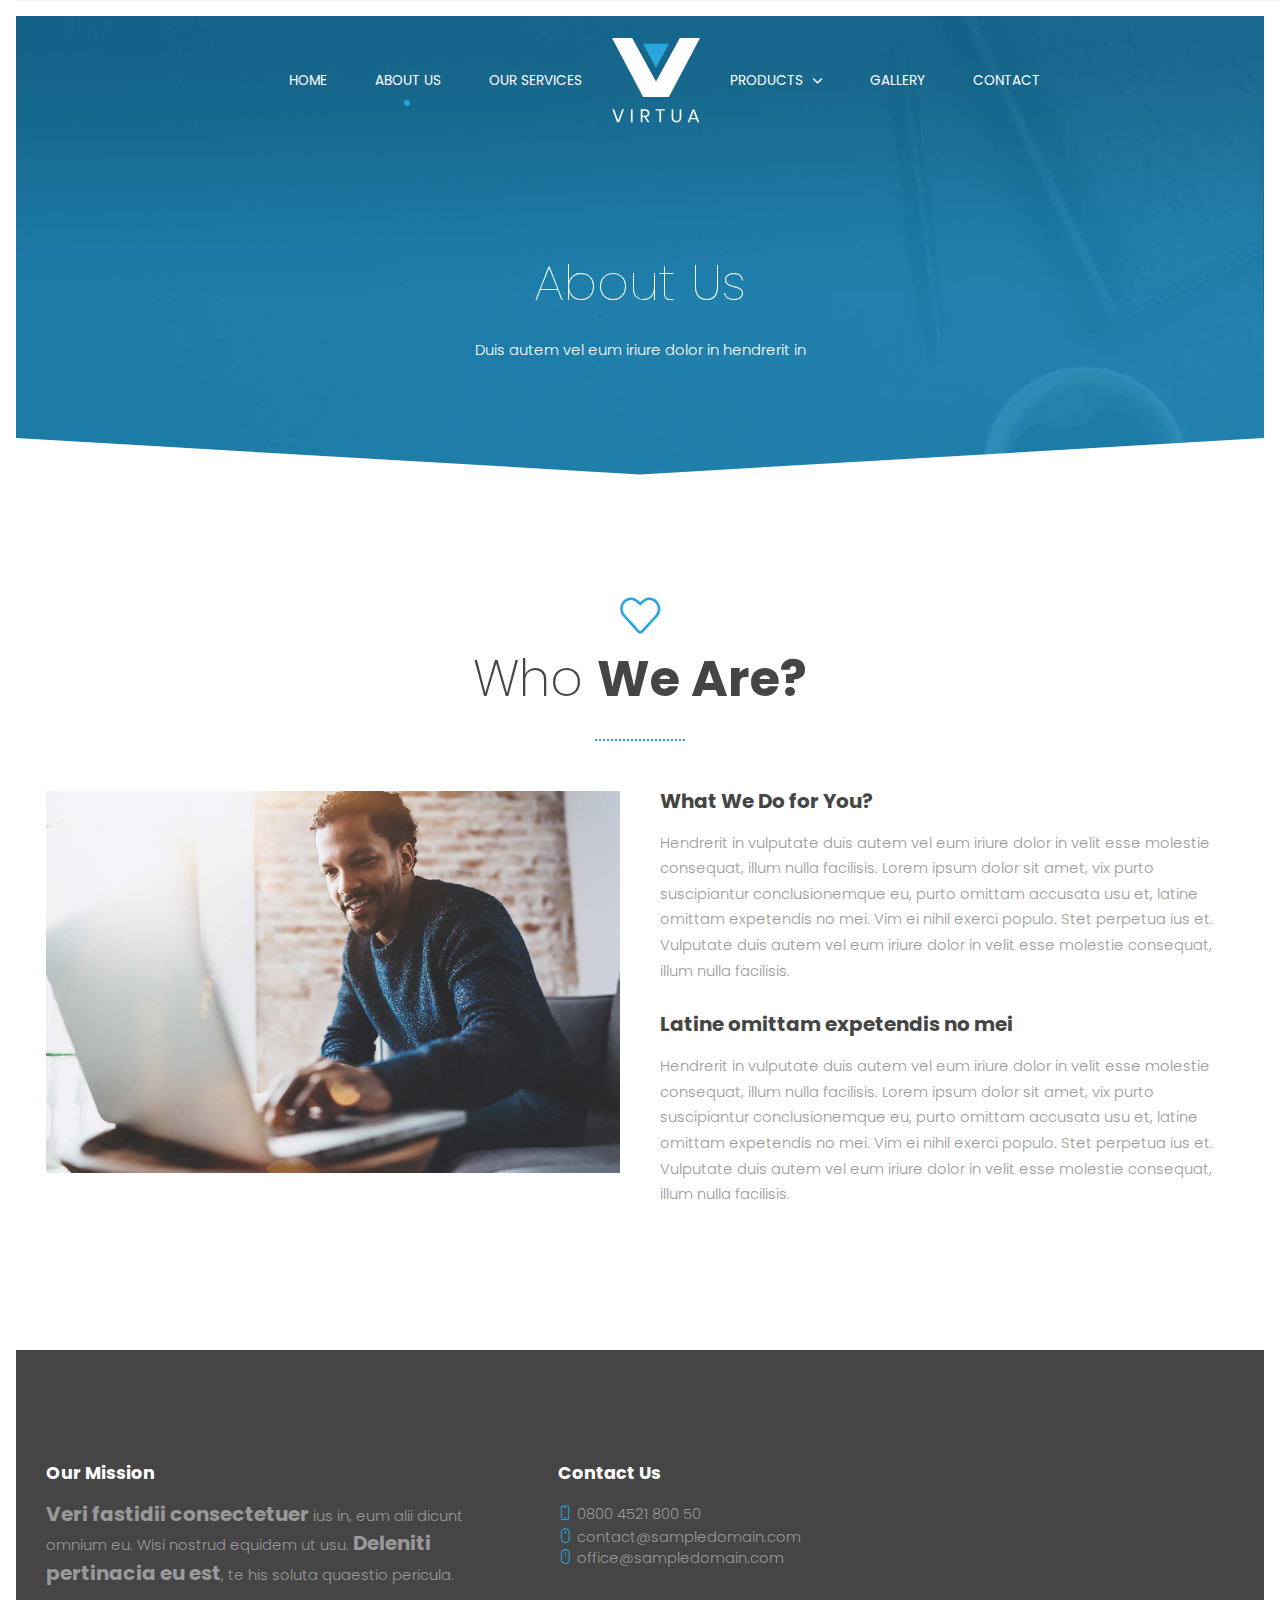
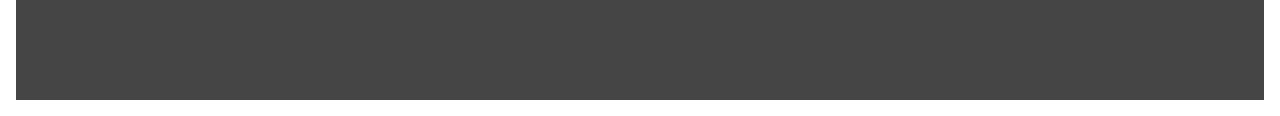
==== commit 3d76f18c: "Limpio todas las paginas para que queden mas acorde a lo requerido" ====
--- a/about-us.html
+++ b/about-us.html
@@ -60,7 +60,7 @@
                         <li>
                             <a>Products</a>
                             <ul>
-                                <li><a>Product 1</a></li>
+                                <li><a href="product1.html">Product 1</a></li>
                                 <li><a>Product 2</a></li>
                             </ul>
                         </li>
@@ -118,13 +118,13 @@
     <!-- FOOTER -->
     <footer>
         <!-- Social -->
-        <div class="background-primary padding text-center">
+        <!-- <div class="background-primary padding text-center">
             <a href="/"><i class="icon-facebook_circle text-size-25 text-dark"></i></a>
             <a href="/"><i class="icon-twitter_circle text-size-25 text-dark"></i></a>
             <a href="/"><i class="icon-google_plus_circle text-size-25 text-dark"></i></a>
             <a href="/"><i class="icon-instagram_circle text-size-25 text-dark"></i></a>
             <a href="/"><i class="icon-linked_in_circle text-size-25 text-dark"></i></a>
-        </div>
+        </div> -->
         <!-- Main Footer -->
         <section class="section background-dark">
             <div class="line">
@@ -135,7 +135,7 @@
                             <b class="text-size-20">Veri fastidii consectetuer</b> ius in, eum alii dicunt omnium eu. Wisi nostrud equidem ut usu. <b class="text-size-20">Deleniti pertinacia eu est</b>, te his soluta quaestio pericula.
                         </p>
                     </div>
-                    <div class="s-12 m-6 l-3 xl-2">
+                    <!-- <div class="s-12 m-6 l-3 xl-2">
                         <h4 class="text-white text-strong margin-m-top-30">Useful Links</h4>
                         <a class="text-primary-hover" href="page.html">FAQ</a><br>
                         <a class="text-primary-hover" href="contact.html">Contact Us</a><br>
@@ -146,7 +146,7 @@
                         <a class="text-primary-hover" href="page.html">Terms and Conditions</a><br>
                         <a class="text-primary-hover" href="page.html">Refund Policy</a><br>
                         <a class="text-primary-hover" href="page.html">Disclaimer</a>
-                    </div>
+                    </div> -->
                     <div class="s-12 m-6 l-3 xl-3">
                         <h4 class="text-white text-strong margin-m-top-30">Contact Us</h4>
                         <p><i class="icon-sli-screen-smartphone text-primary"></i> 0800 4521 800 50</p>
@@ -156,13 +156,13 @@
                 </div>
             </div>
         </section>
-        <div class="background-dark">
+        <!-- <div class="background-dark">
             <div class="line">
                 <hr class="break margin-top-bottom-0" style="border-color: #777;">
             </div>
-        </div>
+        </div> -->
         <!-- Bottom Footer -->
-        <section class="padding-2x background-dark full-width">
+        <!-- <section class="padding-2x background-dark full-width">
             <div class="line">
                 <div class="s-12 l-6">
                     <p class="text-size-12">Copyright 2019, Vision Design - graphic zoo</p>
@@ -172,7 +172,7 @@
                     <a class="right text-size-12 text-primary-hover" href="http://www.myresponsee.com" title="Responsee - lightweight responsive framework">Design and coding<br> by Responsee Team</a>
                 </div>
             </div>
-        </section>
+        </section> -->
     </footer>
     <script type="text/javascript" src="js/responsee.js"></script>
     <script type="text/javascript" src="owl-carousel/owl.carousel.js"></script>
--- a/css/template-style.css
+++ b/css/template-style.css
@@ -1,3 +1,154 @@
+
+  /* CSS de la muestra de productos con pie de info */
+  /* Lo saqué de https://codepen.io/mcraiganthony/pen/NxGxqm?editors=1100 
+    Lo puse al principio porque si lo ponia al final algunas configuraciones entraban en conflicto*/
+  @gray-darker:               #444444;
+@gray-dark:                 #696969;
+@gray:                      #999999;
+@gray-light:                #cccccc;
+@gray-lighter:              #ececec;
+@gray-lightest:             lighten(@gray-lighter,4%);
+
+*,
+*::before,
+*::after { 
+  box-sizing: border-box;
+}
+
+html {
+  background-color: #f0f0f0;
+}
+
+body {
+  color: @gray;
+  font-family: 'Roboto','Helvetica Neue', Helvetica, Arial, sans-serif;
+  font-style: normal;
+  font-weight: 400;
+  letter-spacing: 0;
+  padding: 1rem;
+  text-rendering: optimizeLegibility;
+  -webkit-font-smoothing: antialiased;
+  -moz-osx-font-smoothing: grayscale;
+  -moz-font-feature-settings: "liga" on;
+}
+
+img {
+  height: auto;
+  max-width: 100%;
+  vertical-align: middle;
+}
+
+.btn {
+  background-color: white;
+  border: 1px solid @gray-light;
+  //border-radius: 1rem;
+  color: @gray-dark;
+  padding: 0.5rem;
+  text-transform: lowercase;
+}
+
+.btn--block {
+  display: block;
+  width: 100%;
+}
+ 
+.cards {
+  display: flex;
+  flex-wrap: wrap;
+  list-style: none;
+  margin: 0;
+  padding: 0;
+}
+
+.cards__item {
+  display: flex;
+  padding: 1rem;
+  @media(min-width: 40rem) {
+    width: 50%;
+  }
+  @media(min-width: 56rem) {
+    width: 33.3333%;
+  }
+}
+
+.card {
+  background-color: white;
+  border-radius: 0.25rem;
+  box-shadow: 0 20px 40px -14px rgba(0,0,0,0.25);
+  display: flex;
+  flex-direction: row;
+  overflow: hidden;
+  &:hover {
+    .card__image {
+      filter: contrast(100%);
+    }
+  }
+}
+
+.card__content {
+  display: flex;
+  flex: 1 1 auto;
+  flex-direction: column;
+  padding: 1rem;
+}
+
+.card__image {
+  background-position: center center;
+  background-repeat: no-repeat;
+  background-size: cover;
+  border-top-left-radius: 0.25rem;
+  border-top-right-radius: 0.25rem;
+  filter: contrast(70%);
+  //filter: saturate(180%);
+  overflow: hidden;
+  position: relative;
+  transition: filter 0.5s cubic-bezier(.43,.41,.22,.91);;
+  &::before {
+    content: "";
+    display: block;
+    padding-top: 56.25%; // 16:9 aspect ratio
+  }
+  @media(min-width: 40rem) {
+    &::before {
+      padding-top: 66.6%; // 3:2 aspect ratio
+    }
+  }
+}
+
+.card__image--flowers {
+  background-image: src();
+}
+
+.card__image--river {
+  background-image: url(https://unsplash.it/800/600?image=11);
+}
+
+.card__image--record {
+  background-image: url(https://unsplash.it/800/600?image=39);
+}
+
+.card__image--fence {
+  background-image: url(https://unsplash.it/800/600?image=59);
+}
+
+.card__title {
+  color: @gray-dark;
+  font-size: 1.25rem;
+  font-weight: 300;
+  letter-spacing: 2px;
+  text-transform: uppercase;
+}
+
+.card__text {
+  flex: 1 1 auto;
+  font-size: 0.875rem;
+  line-height: 1.5;
+  margin-bottom: 1.25rem;
+}
+
+  /* Fin CSS de la muestra de productos con pie de info */ 
+
+
 /* Default Template Styles */
 
 /* Typography */
@@ -412,7 +563,7 @@
   background-color: #fff !important;
 }
 .background-primary, .primary-color-primary .background-primary {
-  background-color: #28a5df !important; 
+  background-color: #ff404c !important; 
 }
 .background-dark, .primary-color-dark .background-primary {
   background-color: #454545 !important; 
@@ -1843,4 +1994,6 @@
   .padding-3x {
     padding: 30px !important;
   }
+
+
 } 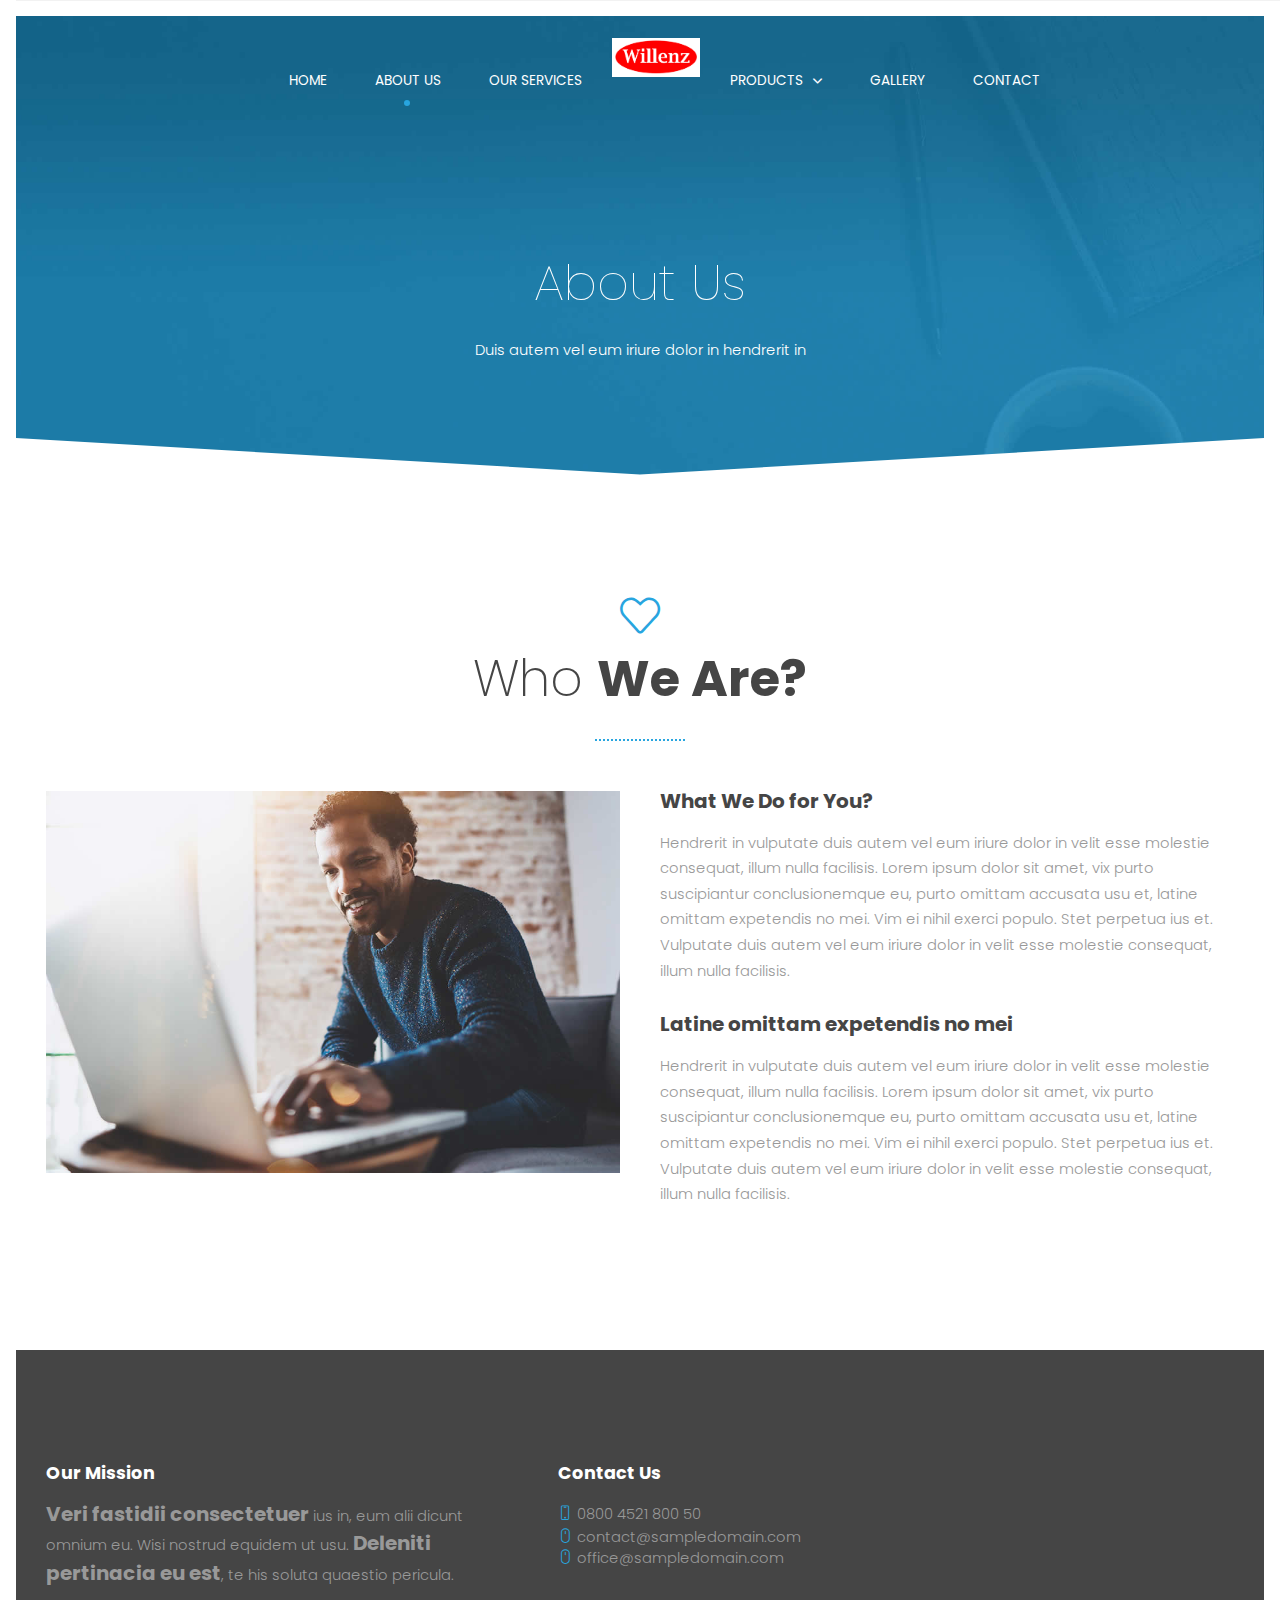
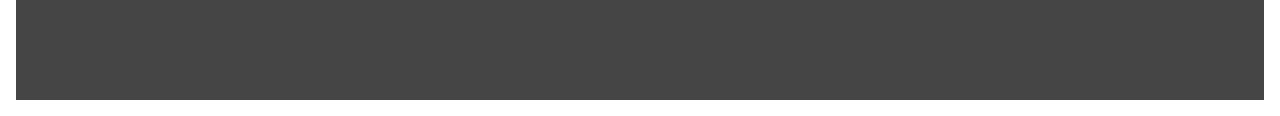
==== commit df5200d7: "Coloqué logos de willenz en las otras paginas" ====
--- a/about-us.html
+++ b/about-us.html
@@ -28,9 +28,9 @@
                 <div class="logo hide-l hide-xl hide-xxl">
                     <a href="index.html" class="logo">
                         <!-- Logo White Version -->
-                        <img class="logo-white" src="img/logo.svg" alt="">
+                        <img class="logo-white" src="img/logoWillenz.png" alt="">
                         <!-- Logo Dark Version -->
-                        <img class="logo-dark" src="img/logo-dark.svg" alt="">
+                        <img class="logo-dark" src="img/logoWillenz.png" alt="">
                     </a>
                 </div>
                 <p class="nav-text"></p>
@@ -48,9 +48,9 @@
                 <ul class="logo-menu">
                     <a href="index.html" class="logo">
                         <!-- Logo White Version -->
-                        <img class="logo-white" src="img/logo.svg" alt="">
+                        <img class="logo-white" src="img/logoWillenz.png" alt="">
                         <!-- Logo Dark Version -->
-                        <img class="logo-dark" src="img/logo-dark.svg" alt="">
+                        <img class="logo-dark" src="img/logoWillenz.png" alt="">
                     </a>
                 </ul>
 
--- a/css/template-style.css
+++ b/css/template-style.css
@@ -1736,7 +1736,7 @@
 }
 nav.fixed .logo-dark, .fixed nav .logo-dark {
   display:block;
-  width: 60px;
+  width: 90px;
 }  
 nav.fixed .left-menu, nav.fixed .right-menu {
     padding: 0;
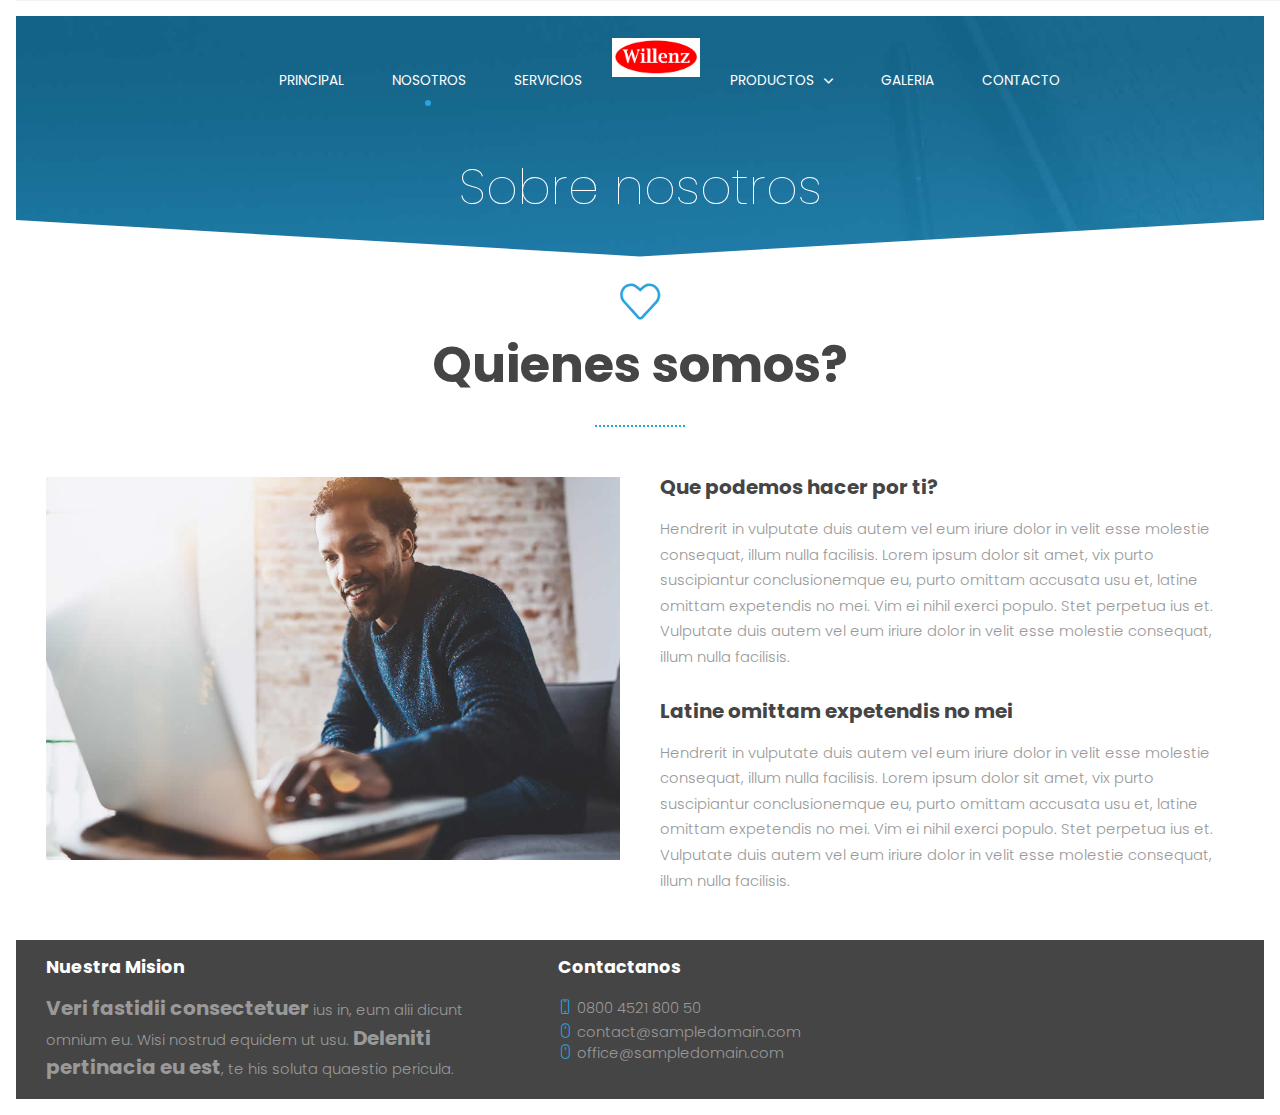
==== commit 41fe25bc: "Cambie y retoque todos los titulos para que queden en espanol y trabaje en el index" ====
--- a/about-us.html
+++ b/about-us.html
@@ -38,9 +38,9 @@
                 <!-- left menu items -->
                 <div class="top-nav left-menu">
                     <ul class="right top-ul chevron">
-                        <li><a href="index.html">Home</a></li>
-                        <li><a href="about-us.html">About Us</a></li>
-                        <li><a href="services.html">Our Services</a></li>
+                        <li><a href="index.html">Principal</a></li>
+                        <li><a href="about-us.html">Nosotros</a></li>
+                        <li><a href="services.html">Servicios</a></li>
                     </ul>
                 </div>
 
@@ -58,14 +58,14 @@
                 <div class="top-nav right-menu">
                     <ul class="top-ul chevron">
                         <li>
-                            <a>Products</a>
+                            <a>Productos</a>
                             <ul>
                                 <li><a href="product1.html">Product 1</a></li>
                                 <li><a>Product 2</a></li>
                             </ul>
                         </li>
-                        <li><a href="gallery.html">Gallery</a></li>
-                        <li><a href="contact.html">Contact</a></li>
+                        <li><a href="gallery.html">Galeria</a></li>
+                        <li><a href="contact.html">Contacto</a></li>
                     </ul>
                 </div>
             </div>
@@ -78,9 +78,9 @@
             <!-- Header -->
             <header class="section background-image text-center" style="background-image:url(img/img-05.jpg)">
                 <h1 class="animated-element slow text-extra-thin text-white text-s-size-30 text-m-size-40 text-size-50 text-line-height-1 margin-bottom-30 margin-top-130">
-                    About Us
+                    Sobre nosotros
                 </h1>
-                <p class="animated-element text-white">Duis autem vel eum iriure dolor in hendrerit in</p>
+                <!-- <p class="animated-element text-white">Duis autem vel eum iriure dolor in hendrerit in</p> -->
 
                 <!-- white full width arrow object -->
                 <img class="arrow-object" src="img/arrow-object-white.svg" alt="">
@@ -90,7 +90,7 @@
             <section class="section background-white">
                 <div class="line text-center">
                     <i class="icon-sli-heart text-primary text-size-40"></i>
-                    <h2 class="text-dark text-size-50 text-m-size-40">Who <b>We Are?</b></h2>
+                    <h2 class="text-dark text-size-50 text-m-size-40"><b>Quienes somos?</b></h2>
                     <hr class="break background-primary break-small break-center margin-bottom-50">
                 </div>
                 <div class="line">
@@ -99,7 +99,7 @@
                             <img src="img/img-01.jpg" alt="">
                         </div>
                         <div class="m-12 l-6">
-                            <h3 class="animated-element text-strong text-size-20 text-line-height-1 margin-bottom-20">What We Do for You?</h3>
+                            <h3 class="animated-element text-strong text-size-20 text-line-height-1 margin-bottom-20">Que podemos hacer por ti?</h3>
                             <p class="animated-element slow margin-bottom-30">Hendrerit in vulputate duis autem vel eum iriure dolor in velit esse molestie consequat, illum nulla facilisis. Lorem ipsum dolor sit amet, vix purto suscipiantur conclusionemque eu, purto omittam accusata usu et, latine omittam
                                 expetendis no mei. Vim ei nihil exerci populo. Stet perpetua ius et. Vulputate duis autem vel eum iriure dolor in velit esse molestie consequat, illum nulla facilisis.
                             </p>
@@ -130,7 +130,7 @@
             <div class="line">
                 <div class="margin2x">
                     <div class="s-12 m-6 l-3 xl-5">
-                        <h4 class="text-white text-strong">Our Mission</h4>
+                        <h4 class="text-white text-strong">Nuestra Mision</h4>
                         <p>
                             <b class="text-size-20">Veri fastidii consectetuer</b> ius in, eum alii dicunt omnium eu. Wisi nostrud equidem ut usu. <b class="text-size-20">Deleniti pertinacia eu est</b>, te his soluta quaestio pericula.
                         </p>
@@ -148,7 +148,7 @@
                         <a class="text-primary-hover" href="page.html">Disclaimer</a>
                     </div> -->
                     <div class="s-12 m-6 l-3 xl-3">
-                        <h4 class="text-white text-strong margin-m-top-30">Contact Us</h4>
+                        <h4 class="text-white text-strong margin-m-top-30">Contactanos</h4>
                         <p><i class="icon-sli-screen-smartphone text-primary"></i> 0800 4521 800 50</p>
                         <a class="text-primary-hover" href="mailto:contact@sampledomain.com"><i class="icon-sli-mouse text-primary"></i> contact@sampledomain.com</a><br>
                         <a class="text-primary-hover" href="mailto:office@sampledomain.com"><i class="icon-sli-mouse text-primary"></i> office@sampledomain.com</a>
--- a/css/responsee.css
+++ b/css/responsee.css
@@ -182,6 +182,7 @@
   color:#fff;
 }
 @media screen and (min-width:769px) {
+  
   .aside-nav .count-number {
 	  margin-left:-1.25rem;	
 	  float:right;	
@@ -663,6 +664,7 @@
     cursor:pointer;
     line-height:3;
   }
+ 
   .top-nav li a {background:none repeat scroll 0 0 #1c3849;}
   .top-nav > ul {
     height:0;
@@ -824,6 +826,7 @@
     text-align:center;
     vertical-align:middle;
   }
+ 
   .aside-nav-text:after {
     content:"\f008";
     font-family:"mfg";
@@ -920,6 +923,8 @@
   .s-10 {width:83.3333%;}
   .s-11 {width:91.6666%;}
   .s-12 {width:100%}
+
+
 }  
 .center {
   float:none;
--- a/css/template-style.css
+++ b/css/template-style.css
@@ -1,3 +1,81 @@
+/*CSS de prod1*/
+/* General */
+    .Product{ overflow: hidden;margin: 5%; padding: 5%; padding-left: 10%; position: relative;}
+/* Thumbs */
+    .Product ol{position: relative;margin: 0; padding: 0;float: left; width: 50%; }
+    .Product ol li{ display: block; margin: 0; padding: 0;}
+    .Product ol li input{ display: none;}
+    .Product ol li img{ display: none;}
+    .Product ol li input:checked + img{ display: block;}
+    .Product ol li:first-child{ display: block;}
+    .Product ol img{ display: block; width: 100%; }
+/* Gallery */
+    .Product ul{margin: 0; padding: 0; position: absolute; left: 0; width: 10%; }
+    .Product ul li{ display: block; padding:0 5% 5% ; }
+    .Product ul:hover li{ opacity: 0.8;}
+    .Product ul:hover li:hover{ opacity: 1}
+    .Product ul img{ cursor: pointer; display: block; width: 100%; }
+/* Details */
+    .Product div{ padding:0 0 0 2em; box-sizing: border-box; float: left; width: 50%; }
+    /* Discount */
+        .Product strong{ position: absolute; background: #eee; right: 3%; top: 4%;; display: block; line-height: 3em; border-radius: 100%; color: rgb(0, 0, 0); padding: 0; text-align: center; width: 3em; margin: 0; font-size: 1em; font-weight: normal;}
+        .Product strong::after{ content: "%"; color: #aaa;}
+    /* Titles */
+        .Product h3{ padding: 0rem 0 0; text-transform: uppercase; letter-spacing: 2px; font-weight: 100; margin: 0; font-size: 0.8em;}
+        .Product h1{ padding: 0rem 0;margin: 0; font-size: 1.4em;}
+        .Product h2{ padding: .5rem 0;margin: 0; font-size: 1em; font-weight: normal;}
+    /* Descriptions */
+        .Product q{display: block; padding: .5rem 2rem;margin: 0; font-size: 1em; font-weight: normal;}
+        .Product p{ display: block;line-height:1.8em; padding: .5rem 0;margin: 0; font-size: 0.8em; font-weight: normal;}
+    /* Price */
+        .Product em{ font-style: normal; display: block; padding: .1rem 0;margin: 0; font-size: 1em; font-weight: normal;}
+        .Product em del{ color: lightcoral; font-style: normal;}
+    /* Form */
+        .Product select{ border-radius: 0; border:1px solid #000; text-indent: 10px; padding: 0px; width: 200px; display: block; margin: .5rem 0;font-size: 1em; font-weight: normal;}
+        .Product select {
+            /* Appearance */
+                -webkit-appearance: none;
+                -moz-appearance: none;
+            /* Arrow */
+                background: transparent;
+                background-image: url("data:image/svg+xml;utf8,<svg fill='black' height='24' viewBox='0 0 24 24' width='50' xmlns='http://www.w3.org/2000/svg'><path d='M7 10l5 5 5-5z'/><path d='M0 0h24v24H0z' fill='none'/></svg>");
+                background-repeat: no-repeat;
+            /* Layout */
+                background-position-x: 100%; background-position-y: 3px; border: none; border:1px solid #aaa; padding: 5px 0px; text-indent: 15px; outline: none;
+        }
+        .Product input{
+             /* Appearance */
+                -webkit-appearance: none;
+                -moz-appearance: none;
+             /* Layout */
+                border-radius:0;color: #fff; background: #000;line-height: 2; text-transform: uppercase; letter-spacing: 2px; border:none; width: 200px; display: block; margin: 1rem 0;font-size: 1em; font-weight: normal;
+        }
+/* Animation */
+    .Product ol li input:checked + img{ -webkit-animation-duration: 1s; animation-duration: 1s; -webkit-animation-fill-mode: both; animation-fill-mode: both; -webkit-animation-name: Product; animation-name: Product; }
+    @-webkit-keyframes Product { 
+        from {opacity: 0; -webkit-transform: translate3d( 10%,0, 0); transform: translate3d(10%,0, 0); visibility: visible; } 
+        to {opacity: 1; -webkit-transform: translate3d(0, 0, 0); transform: translate3d(0, 0, 0); } 
+    }
+    @keyframes Product { 
+        from {opacity: 0; -webkit-transform: translate3d( 10%,0, 0); transform: translate3d( 10%,0, 0); visibility: visible; } 
+        to {opacity: 1; -webkit-transform: translate3d(0, 0, 0); transform: translate3d(0, 0, 0); } 
+    }
+/* Responsive */
+    @media only screen and (max-width:600px) {
+        .Product{ padding: 0;}
+        .Product strong{ background: #fff; right: auto; left:20px; top:20px;}
+        .Product ul{ position: relative;width: auto; left: auto; top: auto;}
+        .Product ul li{ padding: 0; display: inline-block;margin: 4px 4px 0 0 ; width: 15%; }
+        .Product ol{ width: 100%;}
+        .Product div{ margin:0 0;padding: 5% 0 ; box-sizing: border-box; width: 100%;}
+    }
+/* Fonts */
+    @import url('https://fonts.googleapis.com/css2?family=Open+Sans:wght@300;400;600;700&display=swap');
+    .Product{ font-family: 'Open Sans', sans-serif; }
+
+
+
+/*Fin CSS de prod1*/
 
   /* CSS de la muestra de productos con pie de info */
   /* Lo saqué de https://codepen.io/mcraiganthony/pen/NxGxqm?editors=1100 
@@ -58,6 +136,7 @@
   list-style: none;
   margin: 0;
   padding: 0;
+  
 }
 
 .cards__item {
@@ -83,7 +162,9 @@
       filter: contrast(100%);
     }
   }
-}
+
+}
+
 
 .card__content {
   display: flex;
@@ -1576,7 +1657,7 @@
 /* Custom Template Styles */
 /* Containers */ 
 .section  { 
-  padding: 7rem 1.25rem;
+  padding: 1rem 1.25rem;
 }
 .section-top-padding  { 
   padding: 7rem 1.25rem 0  1.25rem;
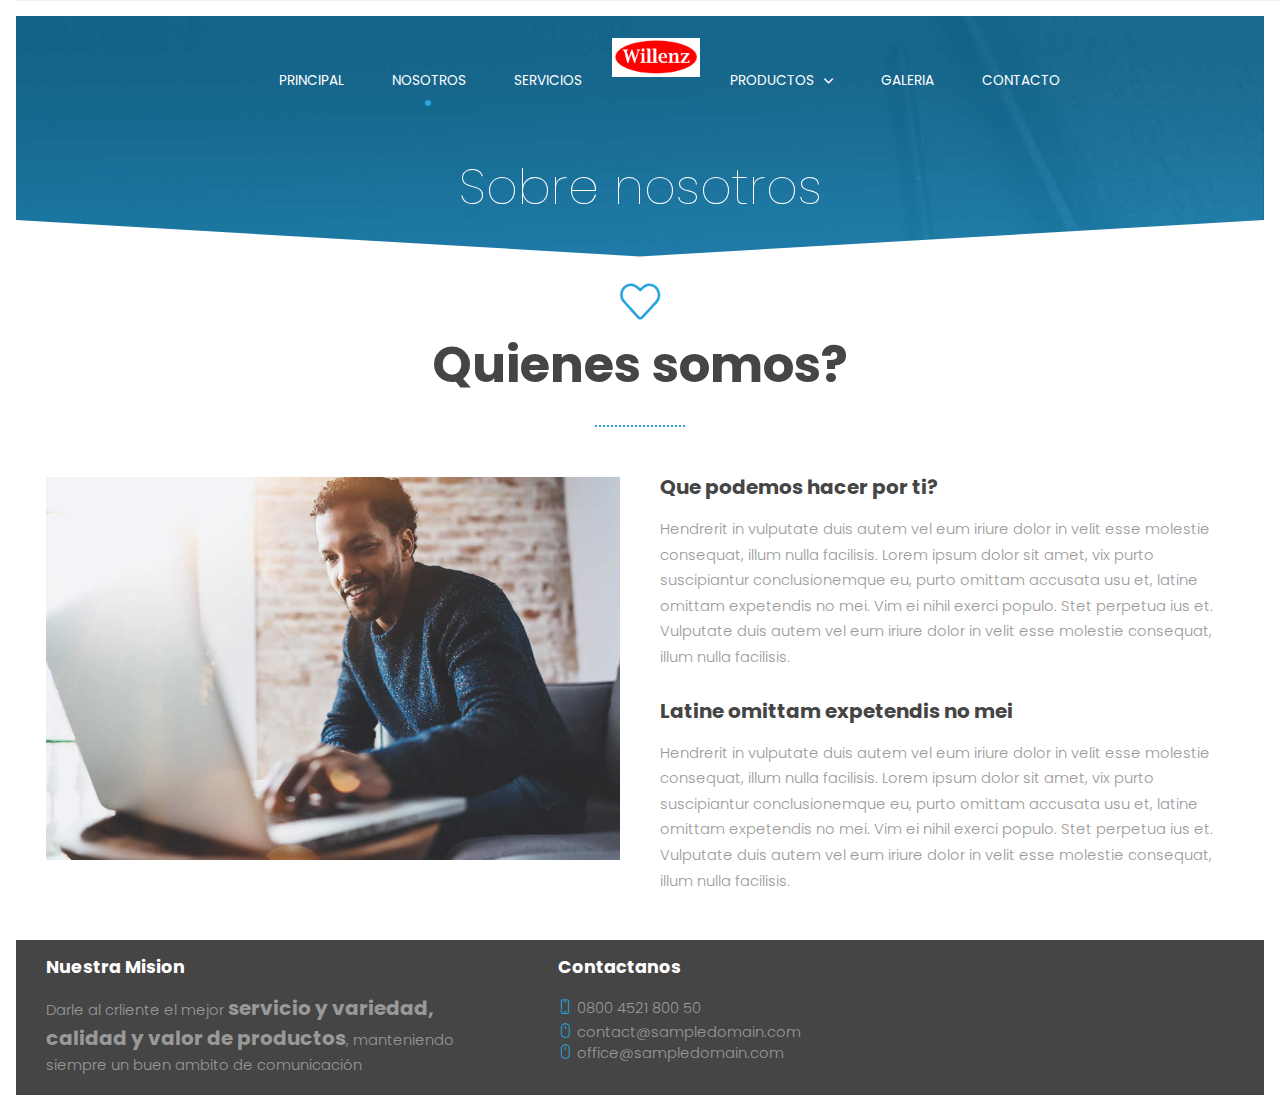
==== commit d1f5538e: "Cambios esteticos al sitio y agrego mision de la empresa" ====
--- a/about-us.html
+++ b/about-us.html
@@ -132,7 +132,7 @@
                     <div class="s-12 m-6 l-3 xl-5">
                         <h4 class="text-white text-strong">Nuestra Mision</h4>
                         <p>
-                            <b class="text-size-20">Veri fastidii consectetuer</b> ius in, eum alii dicunt omnium eu. Wisi nostrud equidem ut usu. <b class="text-size-20">Deleniti pertinacia eu est</b>, te his soluta quaestio pericula.
+                            Darle al crliente el mejor <b class="text-size-20"> servicio y variedad, calidad y valor de productos</b>, manteniendo siempre un buen ambito de comunicación
                         </p>
                     </div>
                     <!-- <div class="s-12 m-6 l-3 xl-2">
